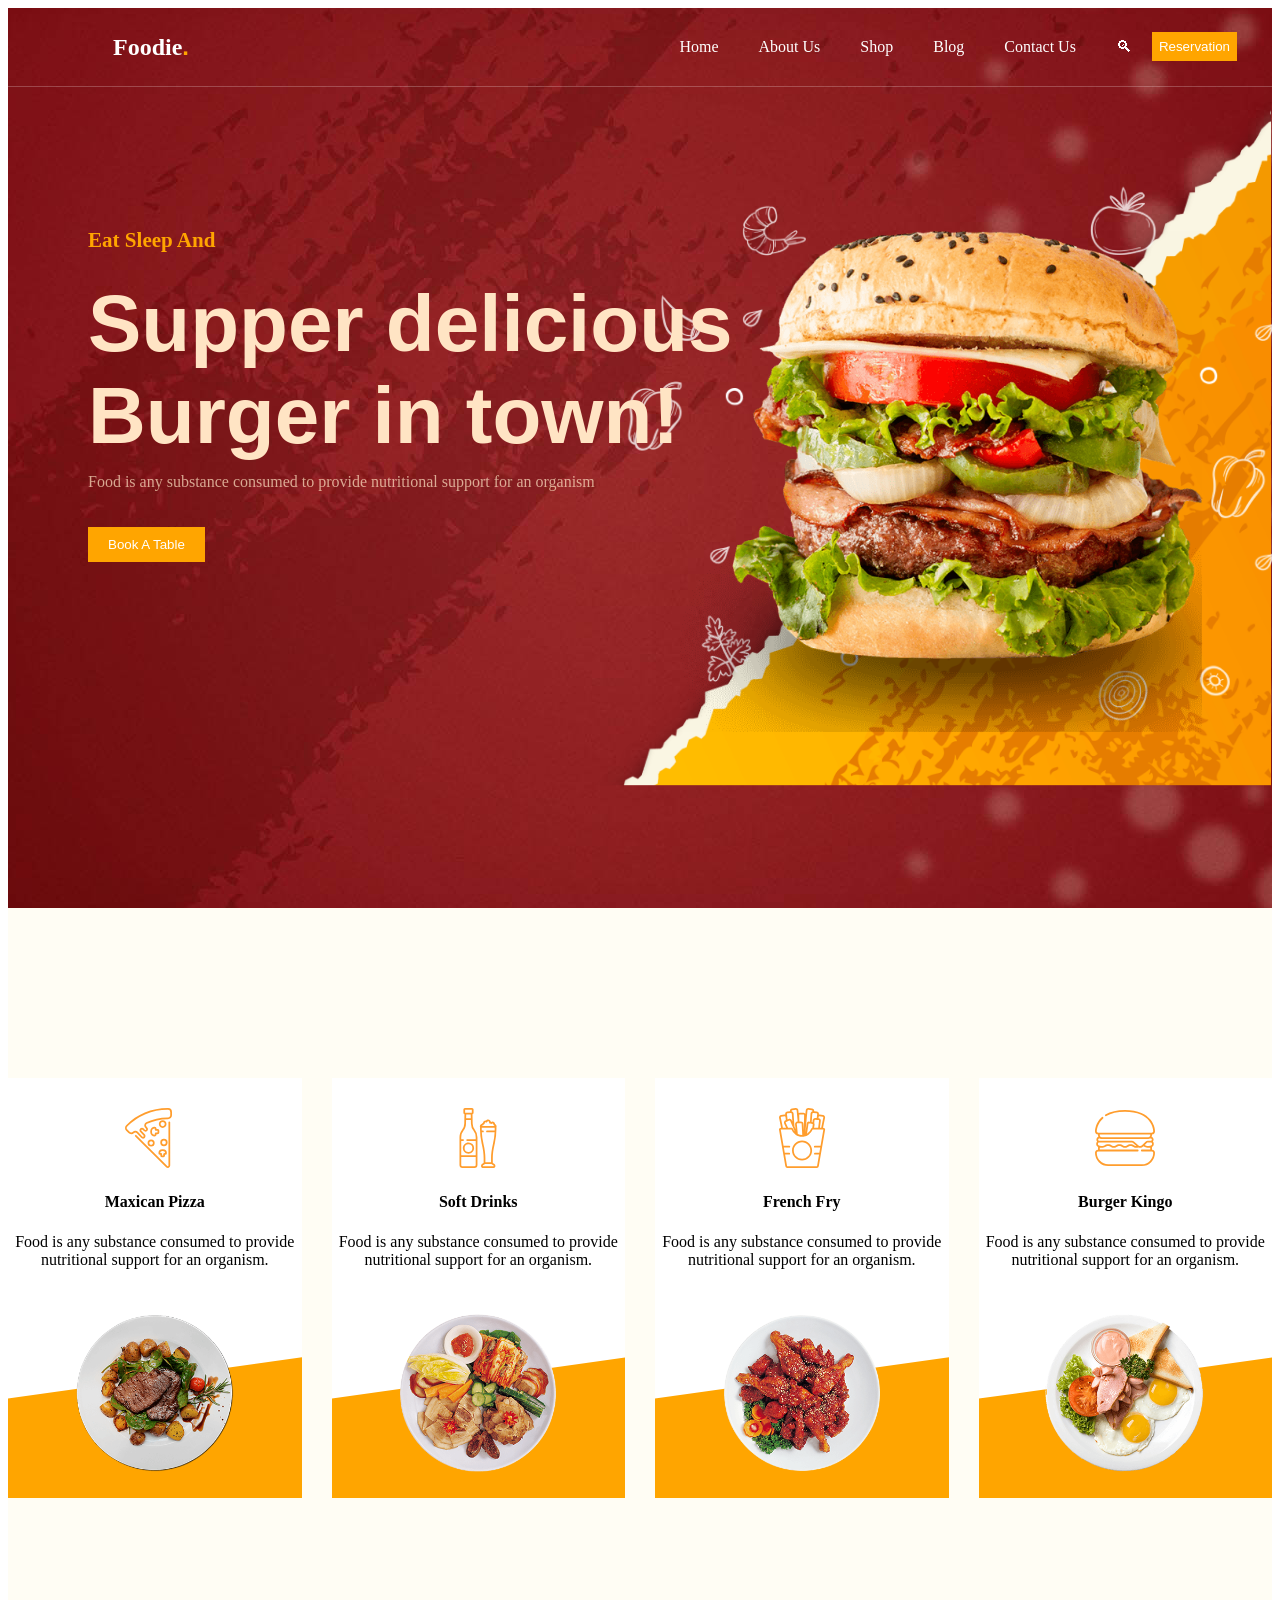
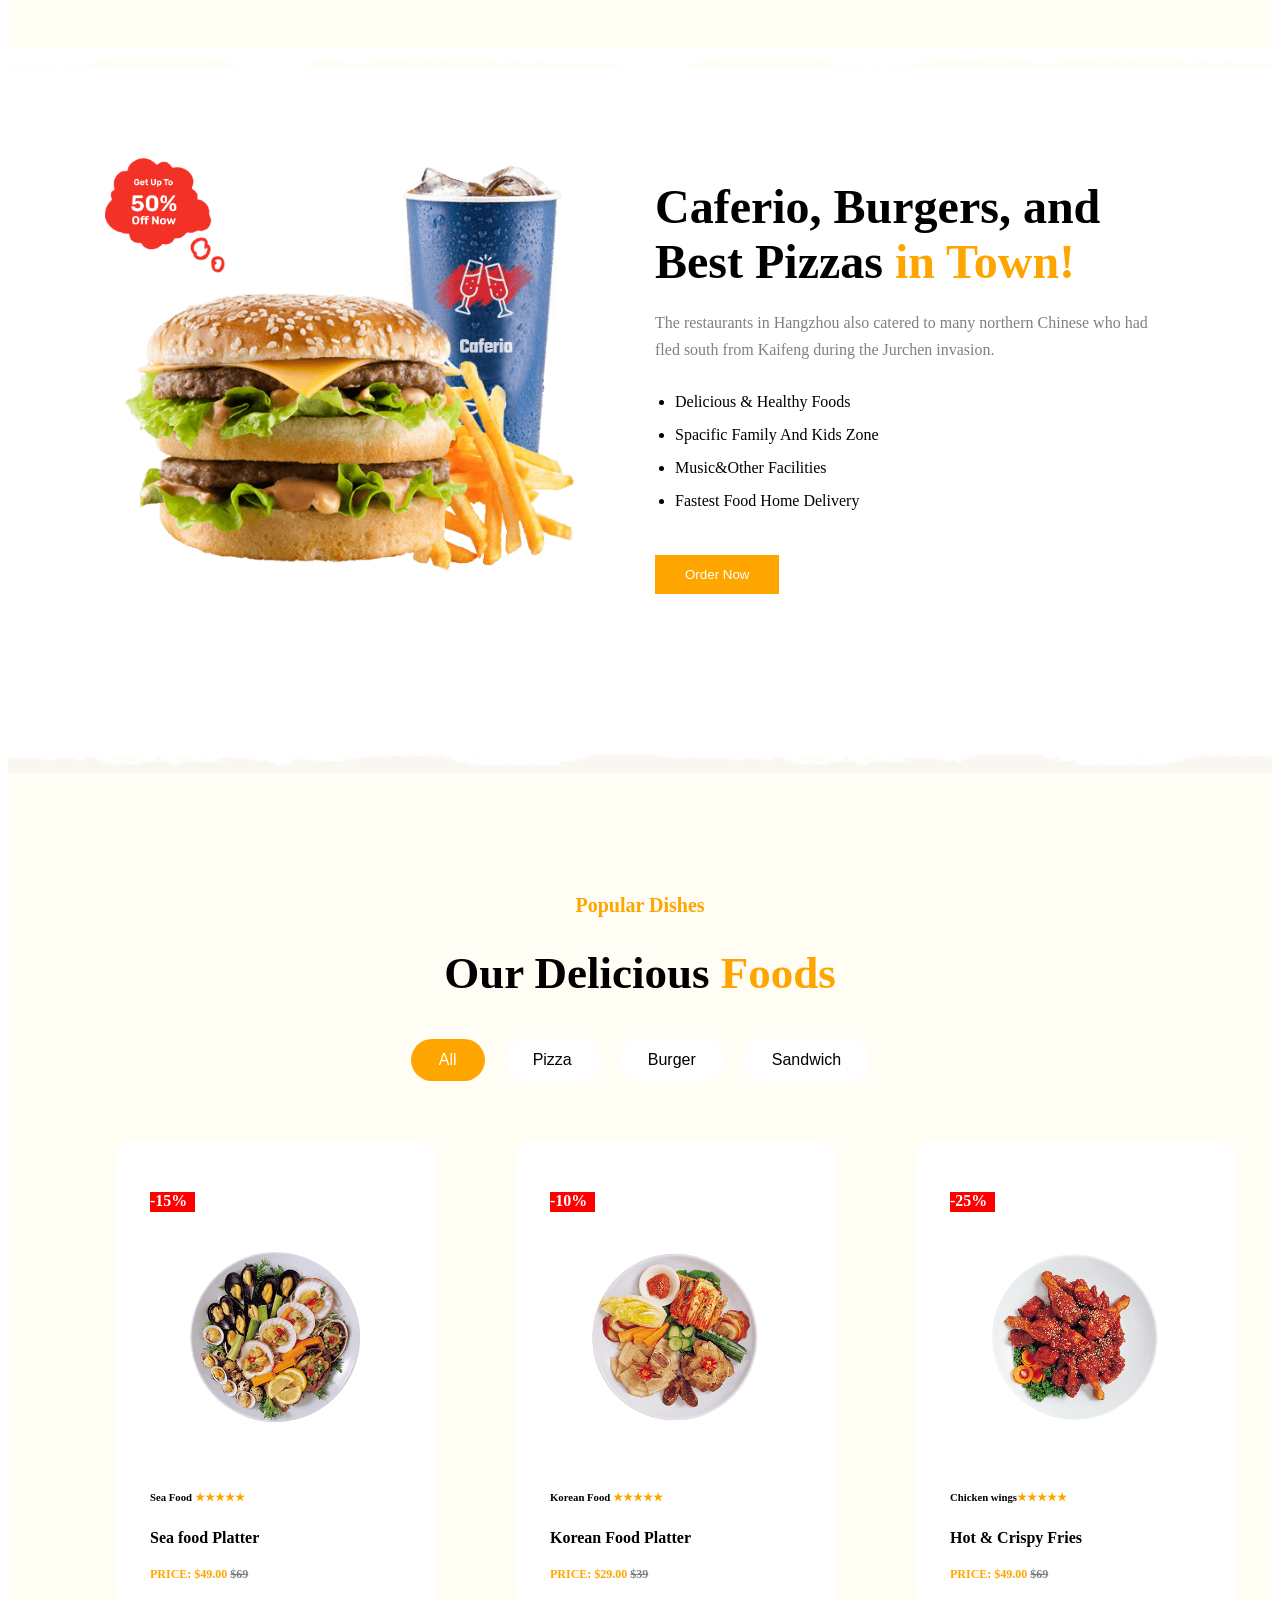
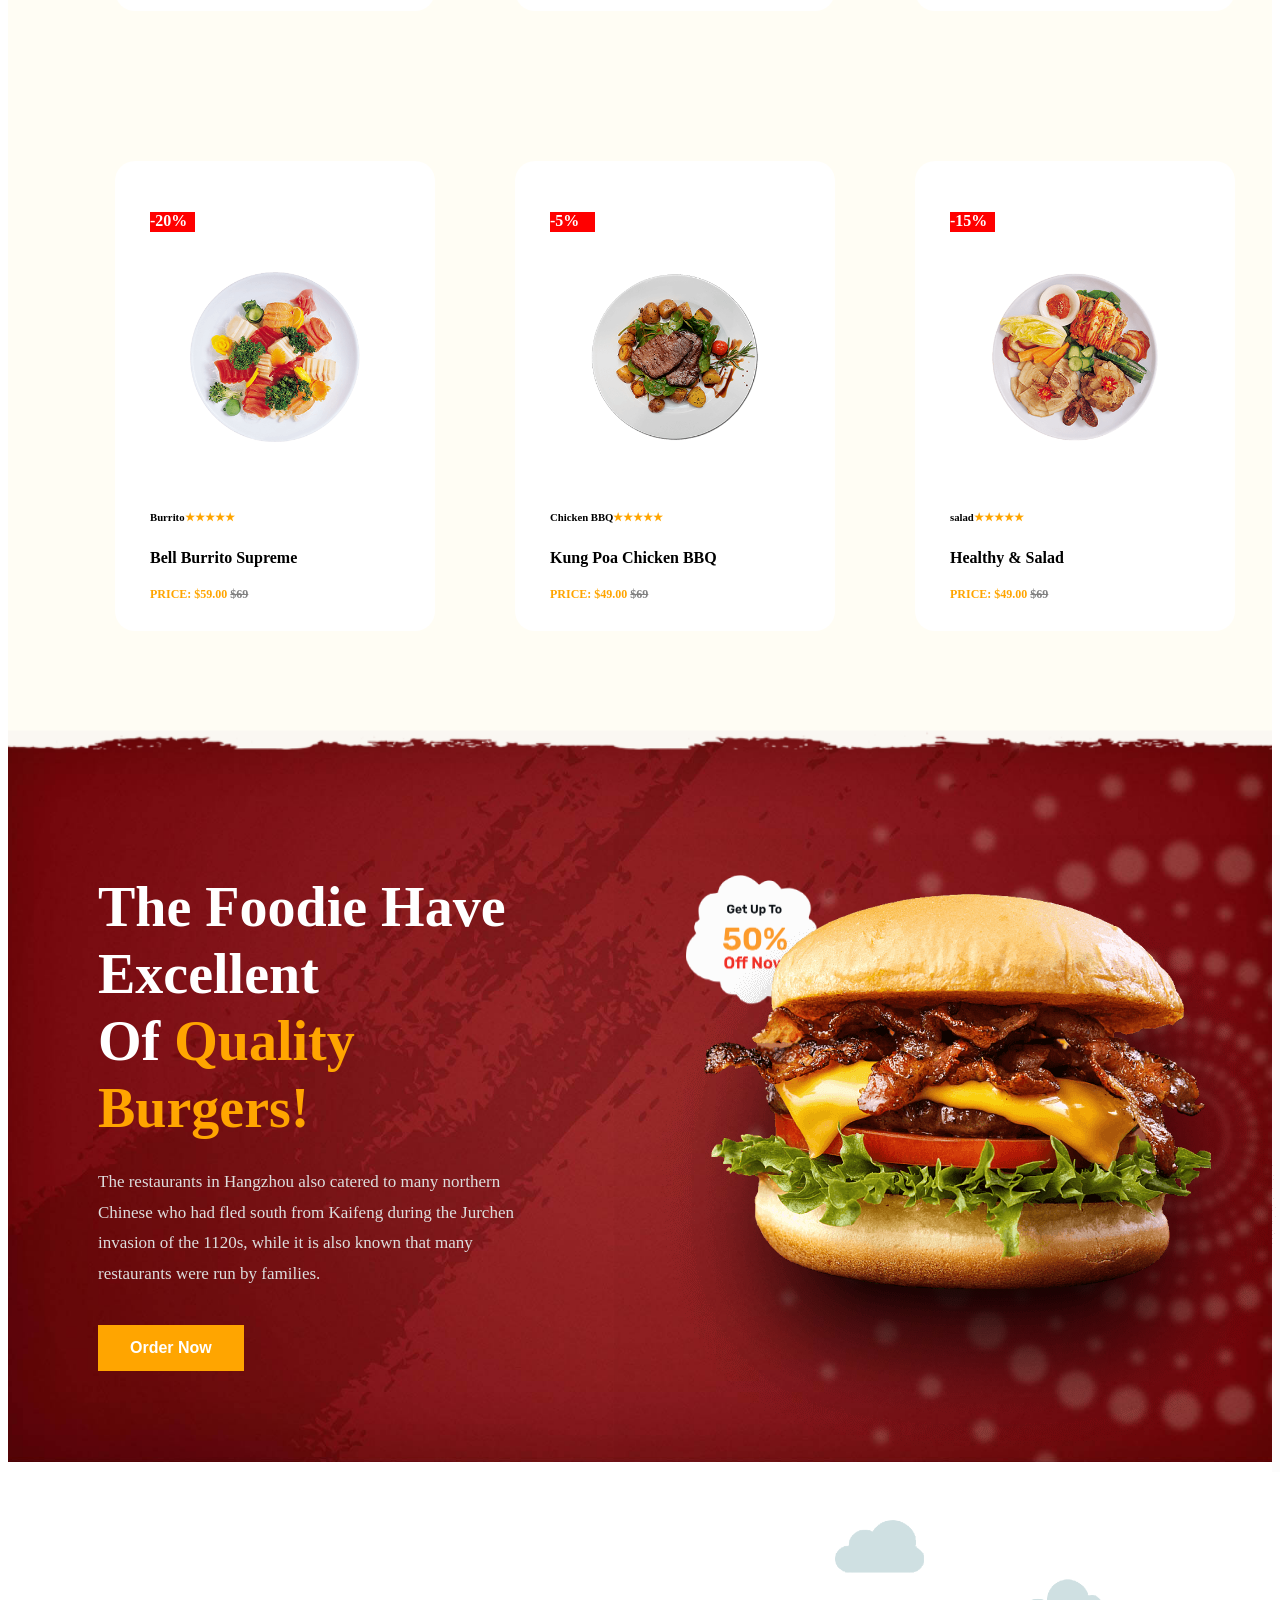
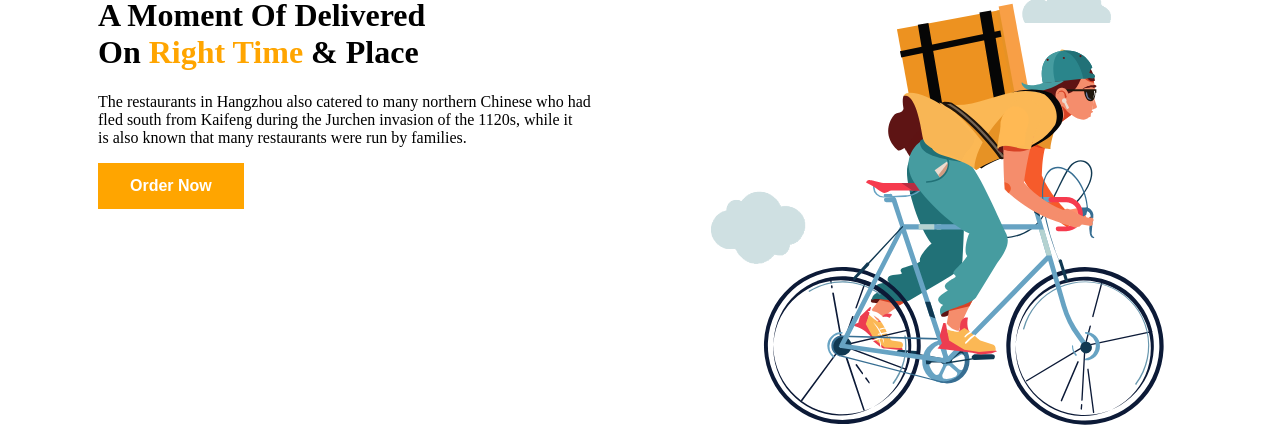
==== index.html @ 3c09afa6 "sixth layout" ====
<!DOCTYPE html>
<html lang="en">
<head>
    <meta charset="UTF-8">
    <meta name="viewport" content="width=device-width, initial-scale=1.0">
    <title>www.foodie.in</title>
    <link rel="stylesheet" href="project.css">
</head>
<body>
    <div class="header">
        <nav>
            <h2>Foodie<span class="dot">.</span></h2>
            <ul class="list">
                <li>Home</li>
                <li>About Us</li>
                <li>Shop</li> 
                <li>Blog</li>
                <li>Contact Us</li>
                <li class="search">🔍︎</li>
                <li>
                    <button class="reservation">Reservation</button>
                </li>
            </ul>
        </nav>
        <div class="image-container">
            <img src="images/hero-bg-shape.png" class="top-img" alt="top">
            <img src="images/hero-banner-bg.png" class="top1-img" alt="top1">
            <img src="images/hero-banner.png" class="top2-img" alt="top2">
            <div class="firstline">
                <h3>Eat Sleep And</h3>
            </div>
            <div class="mainline">
                <h1>Supper delicious <br>Burger in town!</h1>
            </div>
            <div class="belowline">
                <p>Food is any substance consumed to provide nutritional support for an organism</p>
            </div>
            <button class="booking">Book A Table</button>
        </div>
    </div>

    <div class="secondpage">
        <div class="cards">
        <div class="card">
            <img src="images/promo-icon-1.svg" class="icons" alt="pizza">
          <h4>Maxican Pizza</h4>
          <p>Food is any substance consumed to provide nutritional support for an organism.</p> 
          <div class="orange"></div>
          <img src="images/promo-1.png" class="food-img" alt="1st">
        </div>

        <div class="card">
            <img src="images/promo-icon-2.svg" class="icons" alt="softdrinks">
          <h4>Soft Drinks</h4>
          <p>Food is any substance consumed to provide nutritional support for an organism.</p> 
          <div class="orange"></div>
          <img src="images/promo-2.png" class="food-img" alt="2nd">
        </div>

        <div class="card">
            <img src="images/promo-icon-3.svg "class="icons" alt="fries">
          <h4>French Fry</h4>
          <p>Food is any substance consumed to provide nutritional support for an organism.</p>
          <div class="orange"></div>
          <img src="images/promo-3.png" class="food-img" alt="3rd"> 
        </div>

        <div class="card">
            <img src="images/promo-icon-4.svg" class="icons" alt="burger">
          <h4>Burger Kingo</h4>
          <p>Food is any substance consumed to provide nutritional support for an organism.</p>
          <div class="orange"></div>
          <img src="images/promo-4.png" class="food-img" alt="4th">
        </div>
        </div>
        <img src="images/shape-white.png" class="white" alt="curve">
    </div>

    <div class="thirdpage">
    
    <div class="thirdcontent">
    <div class="thirdleft">
        <img src="images/about-banner.png" class="burger" alt="burger">
        <img src="images/sale-shape-red.png" class="offer" alt="offer">
    </div>

    <div class="thirdright">
        <h1>Caferio, Burgers, and <br>Best Pizzas <span>in Town!</span></h1>
        <p>
            The restaurants in Hangzhou also catered to many northern Chinese
            who had fled south from Kaifeng during the Jurchen invasion.
        </p>
        <ul>
            <li>Delicious & Healthy Foods</li>
            <li>Spacific Family And Kids Zone</li>
            <li>Music&Other Facilities </li>
            <li>Fastest Food Home Delivery</li>
        </ul>
        <button>Order Now</button>
    </div>
    </div>
    <img src="images/shape-grey.png" class="grey" alt="curvegrey">
</div>

<div class="fourthpage">
    <div class="menuheading">
        <h4>Popular Dishes</h4>
        <h1>Our Delicious <span class="headcolor">Foods</span></h1>
    </div>
    <div class="menubuttons">
        <button class="active">All</button>
        <button>Pizza</button>
        <button>Burger</button>
        <button>Sandwich</button>
    </div>

    <div class="foodmenu">

        <div class="menucard">
            <div class="smallbox">
                <p>-15%</p>
            </div>
            <img src="images/food-menu-1.png" alt="">
            <h6>Sea Food <span class="star">★★★★★</span></h6>
            <p>Sea food Platter</p>
            <h5>PRICE: <span class="dollarcolor">$49.00</span> <span class="dollarstrike">$69</span></h5>
        </div>

        <div class="menucard">
            <div class="smallbox">
                <p>-10%</p>
            </div>
            <img src="images/food-menu-2.png" alt="">
            <h6>Korean Food <span class="star">★★★★★</span></h6>
            <p>Korean Food Platter</p>
            <h5>PRICE: <span class="dollarcolor">$29.00</span> <span class="dollarstrike">$39</span></h5>
        </div>

        <div class="menucard">
            <div class="smallbox">
                <p>-25%</p>
            </div>
            <img src="images/food-menu-3.png" alt="">
            <h6>Chicken wings<span class="star">★★★★★</span></h6>
            <p>Hot & Crispy Fries</p>
            <h5>PRICE: <span class="dollarcolor">$49.00</span> <span class="dollarstrike">$69</span></h5>
        </div>

        <div class="menucard">
            <div class="smallbox">
                <p>-20%</p>
            </div>
            <img src="images/food-menu-4.png" alt="">
            <h6>Burrito<span class="star">★★★★★</span></h6>
            <p>Bell Burrito Supreme</p>
            <h5>PRICE: <span class="dollarcolor">$59.00</span> <span class="dollarstrike">$69</span></h5>
        </div>

        <div class="menucard">
            <div class="smallbox">
                <p>-5% </p>
            </div>
            <img src="images/food-menu-5.png" alt="">
            <h6>Chicken BBQ<span class="star">★★★★★</span></h6>
            <p>Kung Poa Chicken BBQ</p>
            <h5>PRICE: <span class="dollarcolor">$49.00</span> <span class="dollarstrike">$69</span></h5>
        </div>

        <div class="menucard">
            <div class="smallbox">
                <p>-15% </p>
            </div>
            <img src="images/food-menu-6.png" alt="">
            <h6>salad<span class="star">★★★★★</span></h6>
            <p>Healthy &  Salad</p>
            <h5>PRICE: <span class="dollarcolor">$49.00</span> <span class="dollarstrike">$69</span></h5>
        </div>

    </div>
</div>


<div class="fifthpage">
<img src="images/shape-grey.png" class="curve" alt="">
    <div class="fifthcontent">
        <div class="fifthleft">
            <h1>
                The Foodie Have Excellent <br>
                Of <span>Quality Burgers!</span>
            </h1>

            <p>
                The restaurants in Hangzhou also catered to many northern Chinese who had
                fled south from Kaifeng during the Jurchen invasion of the 1120s, while it
                is also known that many restaurants were run by families.
            </p>
            <button class="orderbutton">Order Now</button>
        </div>

        <div class="fifthright">
            <img src="images/sale-shape.png" class="offerbadge" alt="Offer">
            <img src="images/cta-banner.png" class="burgeroffer" alt="Burger">
        </div>
    </div>
</div>

<div class="sixthpage">
    <img src="images/shape-white.png" class="curvesixth" alt="">
    <div class="sixthcontent">
        <div class="sixththleft">
            <h1>
                A Moment Of Delivered <br> On <span>Right Time</span> & Place
            </h1>

            <p>
                The restaurants in Hangzhou also catered to many northern Chinese who had <br>
                fled south from Kaifeng during the Jurchen invasion of the 1120s, while it <br>
                is also known that many restaurants were run by families.
            </p>
            <button class="orderbutton">Order Now</button>
        </div>

        <div class="sixthright">
            <img src="images/delivery-banner-bg.png" class="cloudsbg" alt="clouds">
            <img src="images/delivery-boy.svg" class="deliveryboy" alt="deliveryboy">
        </div>

    </div>

</div>
</body>
</html>
---- project.css ----
nav{
    display: flex;
    justify-content: space-between;
    align-items: center;
    padding: 5px;
    color: white;
    border-bottom: 0.1px solid rgba(255, 255, 255, 0.226);
}
ul{
    display: flex;
    gap: 40px;
    list-style: none;
    margin: 0;
    padding: 0;
    font-style: inherit;
    align-items: center;
}
button{
    gap: 20px;
}
.image-container{
    position: relative;
    height: 700px;
}
.top-img{
    position: absolute;
    right: 1px;
    bottom: 1px;
    width: 1200px;
}
.header{
    background-image: url(images/hero-bg.jpg);
    background-position: center;
    min-height: 100vh;
}
.reservation{
    background-color: orange;
    padding: 7px;
    color: white;
    border: none;
    margin-right: 30px;
    cursor: pointer;
}
.reservation:hover{
    background-color: aqua !important;
    color: black !important;
}
.search{
    display: flex;
    align-items: center;
    gap: 10px;
    margin-right: -20px;
}
h2{
    margin-left: 100px;
    font-style: normal;
}
.dot{
    font-weight: bolder;
    color: orange;
    font-family: 'Franklin Gothic Medium', 'Arial Narrow', Arial, sans-serif;
}
.top1-img{
    position: absolute;
    width: 790px;
    right: -80px;
    bottom: 1px;
}
.top2-img{
    position: absolute;
    right: 70px;
    bottom: 55px;
    width: 550px;
}
.firstline{
   position: absolute;
   top: 120px;
   color: orange;
   font-family: cursive;
   font-size: large;
   left: 80px;
}
.mainline{
    position: absolute;
    top: 138px;
    left: 80px;
    font-family: 'Gill Sans', 'Gill Sans MT', Calibri, 'Trebuchet MS', sans-serif;
    color: bisque;
    font-weight: bolder;
    font-size: 40px;
}
.belowline{
    position: absolute;
    top: 370px;
    left: 80px;
    color: rgba(255, 228, 196, 0.708);
    font-weight: 300;
}
.booking{
    position: absolute;
    top: 440px;
    left: 80px;
    background-color: orange;
    color: white;
    border: none;
    padding: 10px;
    padding-left: 20px;
    padding-right: 20px;
}
.booking:hover{
    background-color: white;
    color: blue;
}
.cards{
    display: flex;
    gap: 30px;
    justify-self: center;
    margin-top: 120px;
}
.card{
    width: 300px;
    height: 420px;
    background: white;
    text-align: center;
    position: relative;
    overflow: hidden;
    margin-bottom: 150px;
}
.secondpage{
    background-color: rgba(255, 248, 220, 0.311);
    padding: 50px 0 0 0;
    margin-bottom: 0;
}
.icons{
    justify-content: center;
    margin-top: 30px;
}
.orange{
    position:absolute;
    bottom:-30px;
    left: 0;
    width:100%;
    height: 150px;
    background:orange;
    transform:skewY(-8deg);
}
.food-img{
    width:160px;
    height:160px;
    border-radius:50%;
    position:absolute;
    bottom:25px;
    left:50%;
    transform:translateX(-50%);
}
.bottom{
    width: 100%;
    display: block;
}
.white{
    width: 100%;
    display: block;
    height: auto;
    margin: 0;
    padding: 0;
}
.thirdcontent{
    display: flex;
    justify-content: center;
    align-items: center;
    gap: 80px;
    padding: 80px 100px;
    max-width: 1200px;
    margin: 0 auto;
}
.thirdpage{
    background-color: white;
    position: relative;
}
.thirdleft{
    position: relative;
    display: inline-block;
}
span{
    color: orange;
}
.burger{
    width: 450px;
}
.offer{
    position: absolute;
    top: -7px;
    left: -20px;
    width: 120px;
}
.thirdright{
    width: 500px;
}
.thirdright h1{
    font-size: 48px;
    margin-bottom: 20px;
}
.thirdright p{
    color: gray;
    line-height: 1.7;
}
.thirdright ul{
    display: block;
    margin-top: 30px;
    list-style: disc;
    padding-left: 20px;
}
.thirdright li{
    display: list-item;
    margin-bottom: 15px;
}
.thirdright button{
    margin-top: 30px;
    padding: 12px 30px;
    background: orange;
    color: white;
    border: none;
    cursor: pointer;
}
.thirdright button:hover{
    background: black;
}
.grey{
    width: 100%;
    display: block;
    margin-top: 80px;
    margin-bottom: -5px;
}
.fourthpage{
    background: rgba(255,248,220,0.311);
    padding:100px 80px;
    text-align:center;
}
.menuheading h4{
    color:orange;
    font-size:20px;
    margin-bottom:10px;
}
.menucard{
    background:white;
    padding:35px;
    border-radius:20px;
    transition:.3s;
    width: 250px;
    height: 400px;
    position: relative;
}
.menucard p{
    font-weight: bolder;
    text-align: left;
}
.menucard h6{
    text-align: left;
}
.menucard h5{
    color:orange;
    font-size:12px;
    text-align: left;
}
.menucard img{
    margin-top: 40px;
    width: 150px;
}
.smallbox{
    width: 45px;
    height: 20px;
    background: red;
    color: white;
    text-align: center;
}
.dollarstrike{
    color: gray;
    text-decoration: line-through;
}
.headcolor{
    color: orange;
}
.menuheading h1{
    font-size:45px;
    margin-bottom:40px;
}
.menubuttons{
    display:flex;
    justify-content:center;
    gap:20px;
    margin-bottom:60px;
    flex-wrap:wrap;
}
.menubuttons button{
    padding:12px 28px;
    border:none;
    border-radius:30px;
    background:white;
    cursor:pointer;
    font-size:16px;
    transition:.3s;
}
.menubuttons .active{
    background:orange;
    color:white;
}
.menubuttons button:hover{
    background:orange;
    color:white;
}
.foodmenu{
    display:grid;
    grid-template-columns: repeat(3, 250px);
    gap: 150px;
    justify-content: center;
}
.menucard:hover{
    transform:translateY(-10px);
}
.menucard img{
    width:170px;
    margin-bottom:40px;
}
.curve{
    width:100%;
    display:block;
    transform:rotate(180deg);
    margin:0;
    padding:0;
    margin-bottom:-5px;
}
.fifthpage{
    background-image:url("images/hero-bg.jpg");
    background-size:cover;
    background-position:center;
    background-repeat:no-repeat;
    padding:0;
    margin:0;
    position:relative;
}
.fifthcontent{
    display: flex;
    justify-content: space-between;
    align-items: center;
    padding: 40px 90px;
    gap: 40px;
}
.fifthleft{
    width:45%;
}
.fifthleft h1{
    color:white;
    font-size:56px;
    line-height:1.2;
    margin-bottom:25px;
}
.fifthleft span{
    color:orange;
}
.fifthleft p{
    color:#dddddd;
    font-size:17px;
    line-height:1.8;
    margin-bottom:35px;
}
.orderbutton{
    background:orange;
    color:white;
    border:none;
    padding:14px 32px;
    font-size:16px;
    font-weight:bold;
    cursor:pointer;
    transition:0.3s;
}
.orderbutton:hover{
    background:white;
    color:black;
}
.fifthright{
    width: 55%;
    position: relative;
    display: flex;
    justify-content: center;
    align-items: center;
}
.burgeroffer{
    width: 700px;
    position: relative;
    right: -80px;
    transform:translateY(50px);
}
.offerbadge{
    position: absolute;
    width: 170px;
    top: 90px;
    left: 100px;
}
.curvesixth{
    width:100%;
    display:block;
    
}
.sixthpage{
    background: white;
    padding:0;
    position: relative;
    margin-top: 0;
}
.sixthcontent{
    display: flex;
    justify-content: space-between;
    align-items: center;
    padding: 40px 90px;
    gap: 40px;
}
.sixthleft{
    width:50%;
}
.sixthleft h1{
    color:rgb(0, 0, 0);
    font-size:56px;
    line-height:1.2;
    margin-bottom:25px;
}
.sixthleft span{
    color: orange;
}
.sixthright{
    width:50%;
    position:relative;
    display:flex;
    justify-content:center;
    align-items:center;
}
.cloudsbg{
    width:400px;
}
.deliveryboy{
    position:absolute;
    width:530px;
    bottom:0;
    left:50%;
    transform:translateX(-50%);
    top: 50px;
}
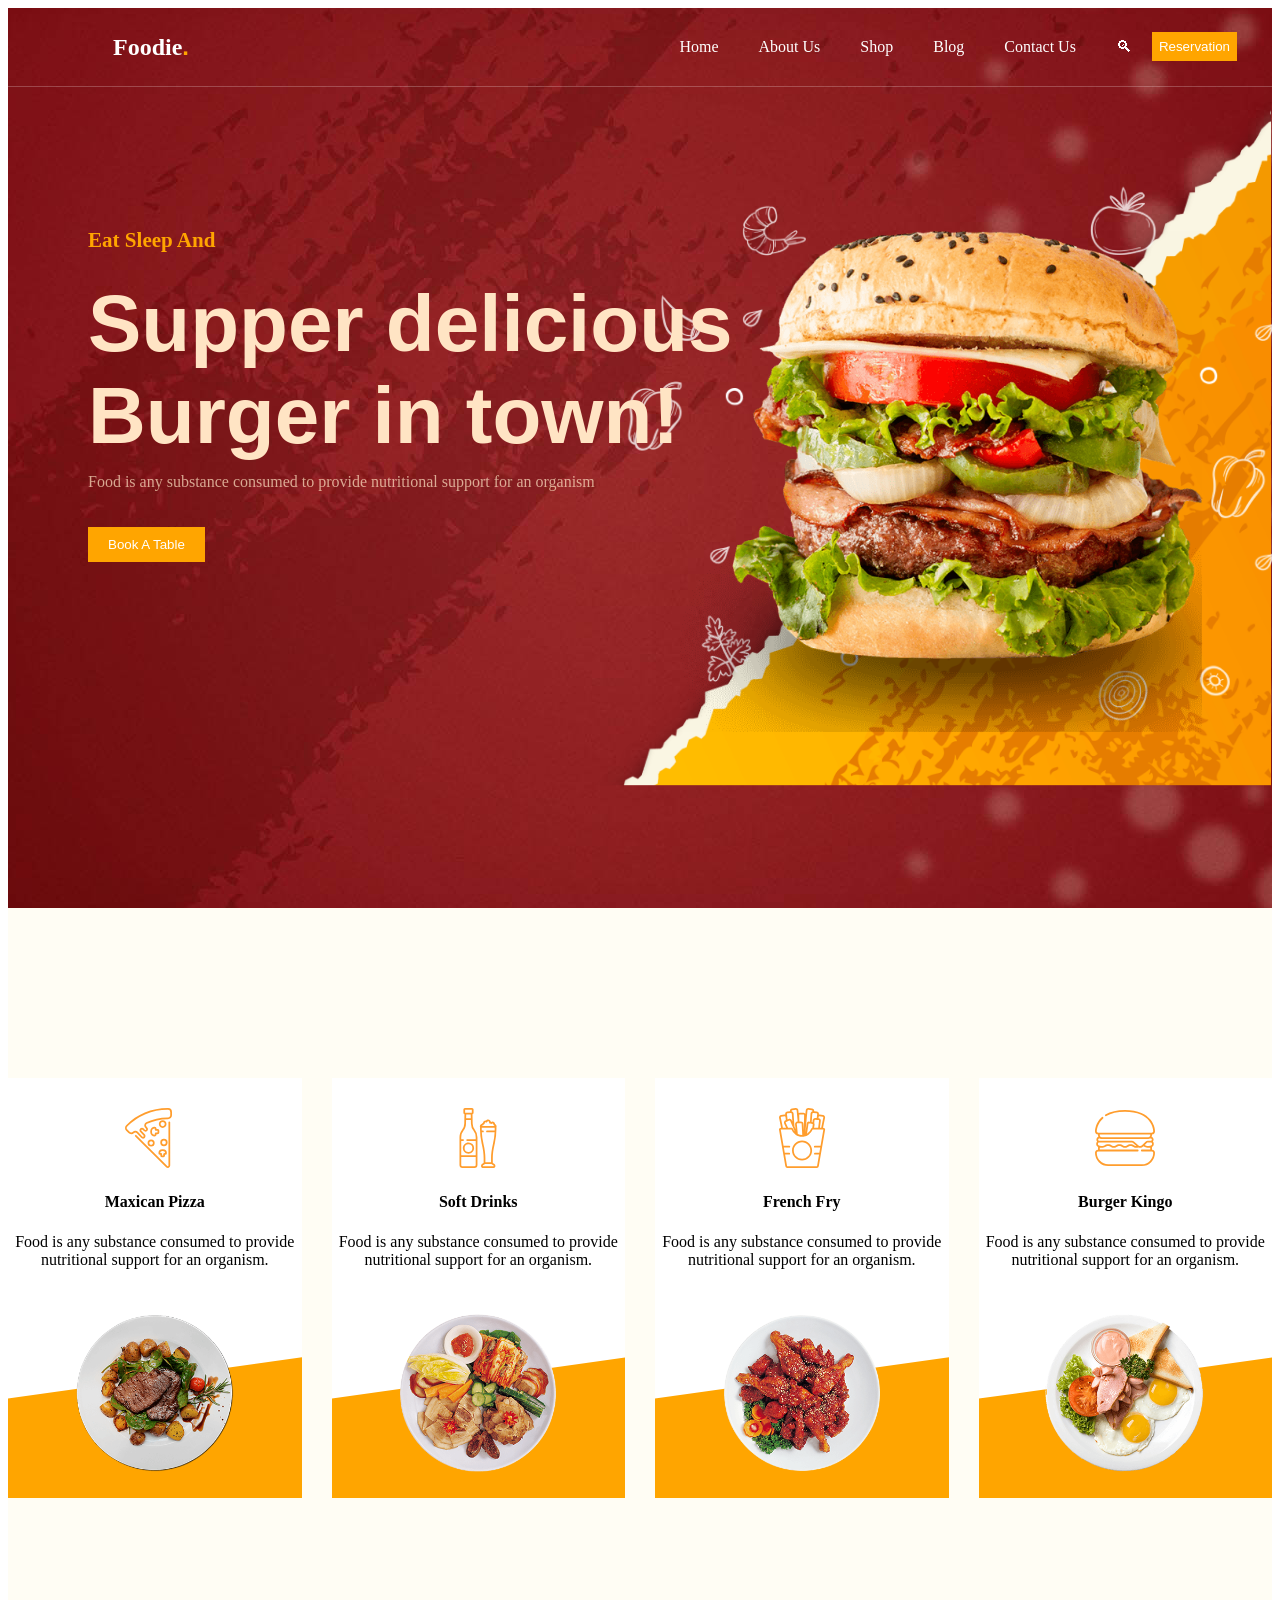
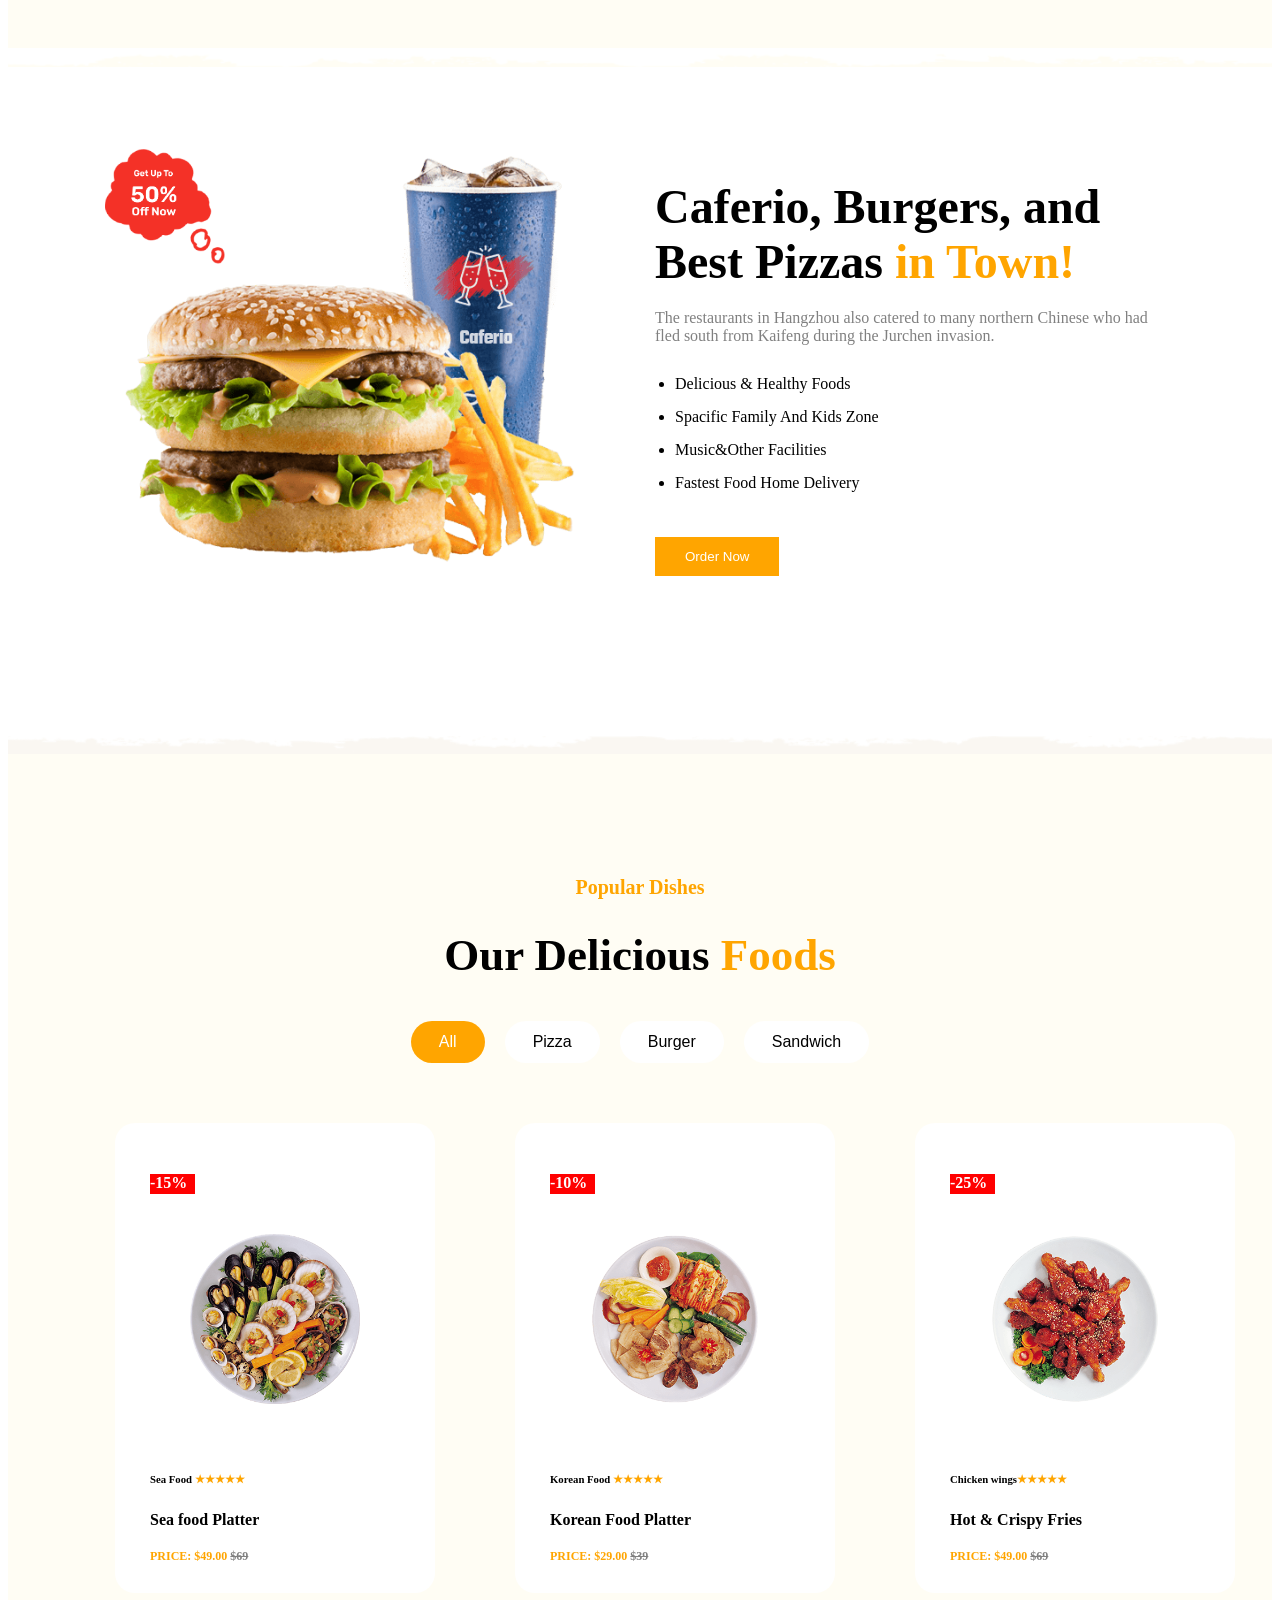
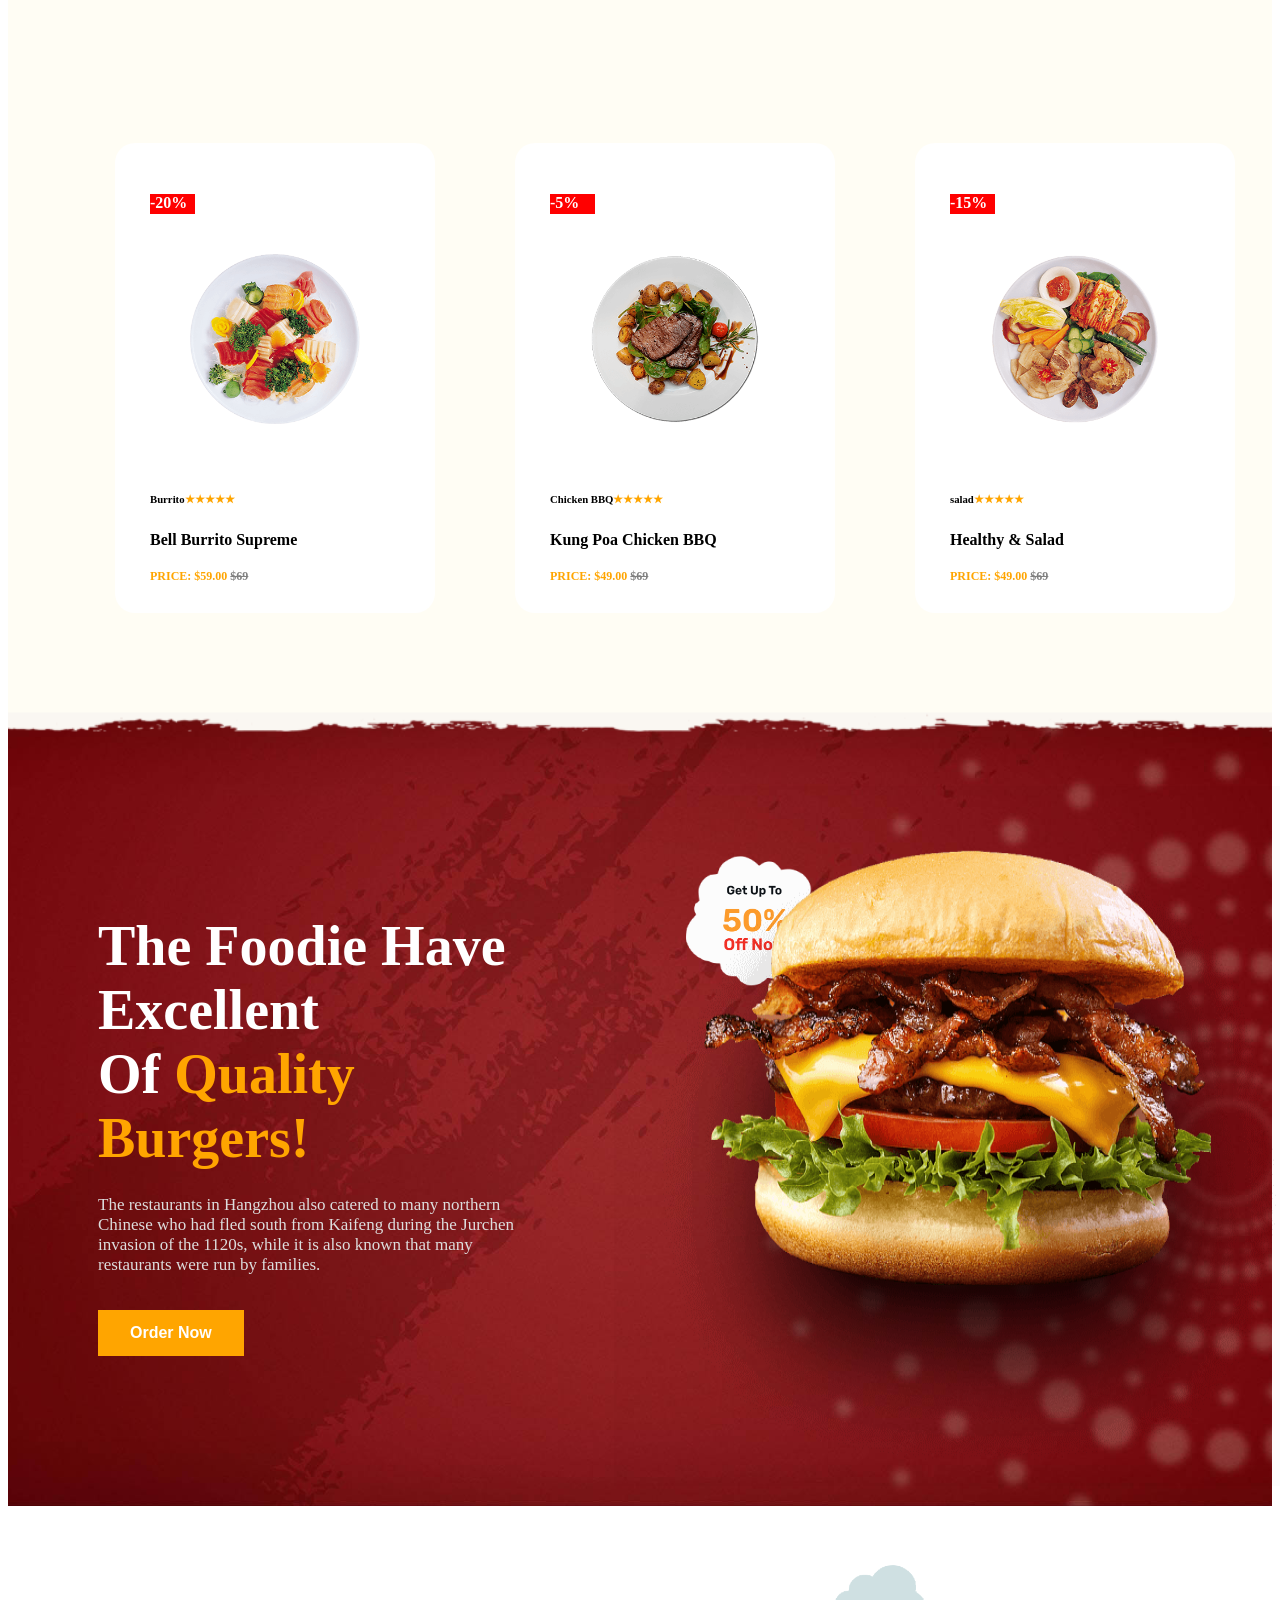
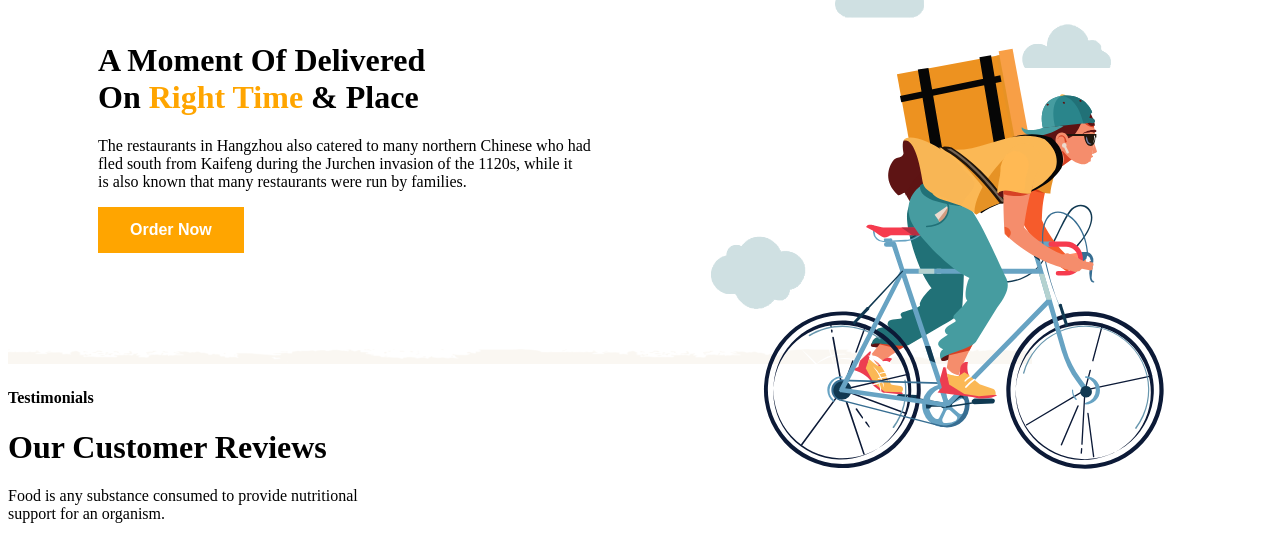
==== commit 1b02c0eb: "seventhpage layout html" ====
--- a/index.html
+++ b/index.html
@@ -228,5 +228,23 @@
     </div>
 
 </div>
+
+<div class="seventhpage">
+    <img src="images/shape-grey.png" class="gray" alt="">
+    <div class="seventhmain">
+        <div class="seventhheading">
+            <h4>Testimonials</h4>
+            <h1>Our Customer Reviews</h1>
+            <p>Food is any substance consumed to provide nutritional<br>support for an organism.</p>
+            
+        </div>
+
+        <div class="reviewcard">
+
+        </div>
+
+    </div>
+
+</div>
 </body>
 </html>
--- a/project.css
+++ b/project.css
@@ -202,7 +202,6 @@
 }
 .thirdright p{
     color: gray;
-    line-height: 1.7;
 }
 .thirdright ul{
     display: block;
@@ -220,7 +219,6 @@
     background: orange;
     color: white;
     border: none;
-    cursor: pointer;
 }
 .thirdright button:hover{
     background: black;
@@ -289,14 +287,12 @@
     justify-content:center;
     gap:20px;
     margin-bottom:60px;
-    flex-wrap:wrap;
 }
 .menubuttons button{
     padding:12px 28px;
     border:none;
     border-radius:30px;
     background:white;
-    cursor:pointer;
     font-size:16px;
     transition:.3s;
 }
@@ -333,7 +329,6 @@
     background-image:url("images/hero-bg.jpg");
     background-size:cover;
     background-position:center;
-    background-repeat:no-repeat;
     padding:0;
     margin:0;
     position:relative;
@@ -351,7 +346,6 @@
 .fifthleft h1{
     color:white;
     font-size:56px;
-    line-height:1.2;
     margin-bottom:25px;
 }
 .fifthleft span{
@@ -360,7 +354,6 @@
 .fifthleft p{
     color:#dddddd;
     font-size:17px;
-    line-height:1.8;
     margin-bottom:35px;
 }
 .orderbutton{
@@ -370,7 +363,6 @@
     padding:14px 32px;
     font-size:16px;
     font-weight:bold;
-    cursor:pointer;
     transition:0.3s;
 }
 .orderbutton:hover{
@@ -388,7 +380,8 @@
     width: 700px;
     position: relative;
     right: -80px;
-    transform:translateY(50px);
+    top: 20px;
+    height: 700px;
 }
 .offerbadge{
     position: absolute;
@@ -399,7 +392,6 @@
 .curvesixth{
     width:100%;
     display:block;
-    
 }
 .sixthpage{
     background: white;
@@ -420,7 +412,8 @@
 .sixthleft h1{
     color:rgb(0, 0, 0);
     font-size:56px;
-    line-height:1.2;
+    text-align: center;
+    font: bolder;
     margin-bottom:25px;
 }
 .sixthleft span{
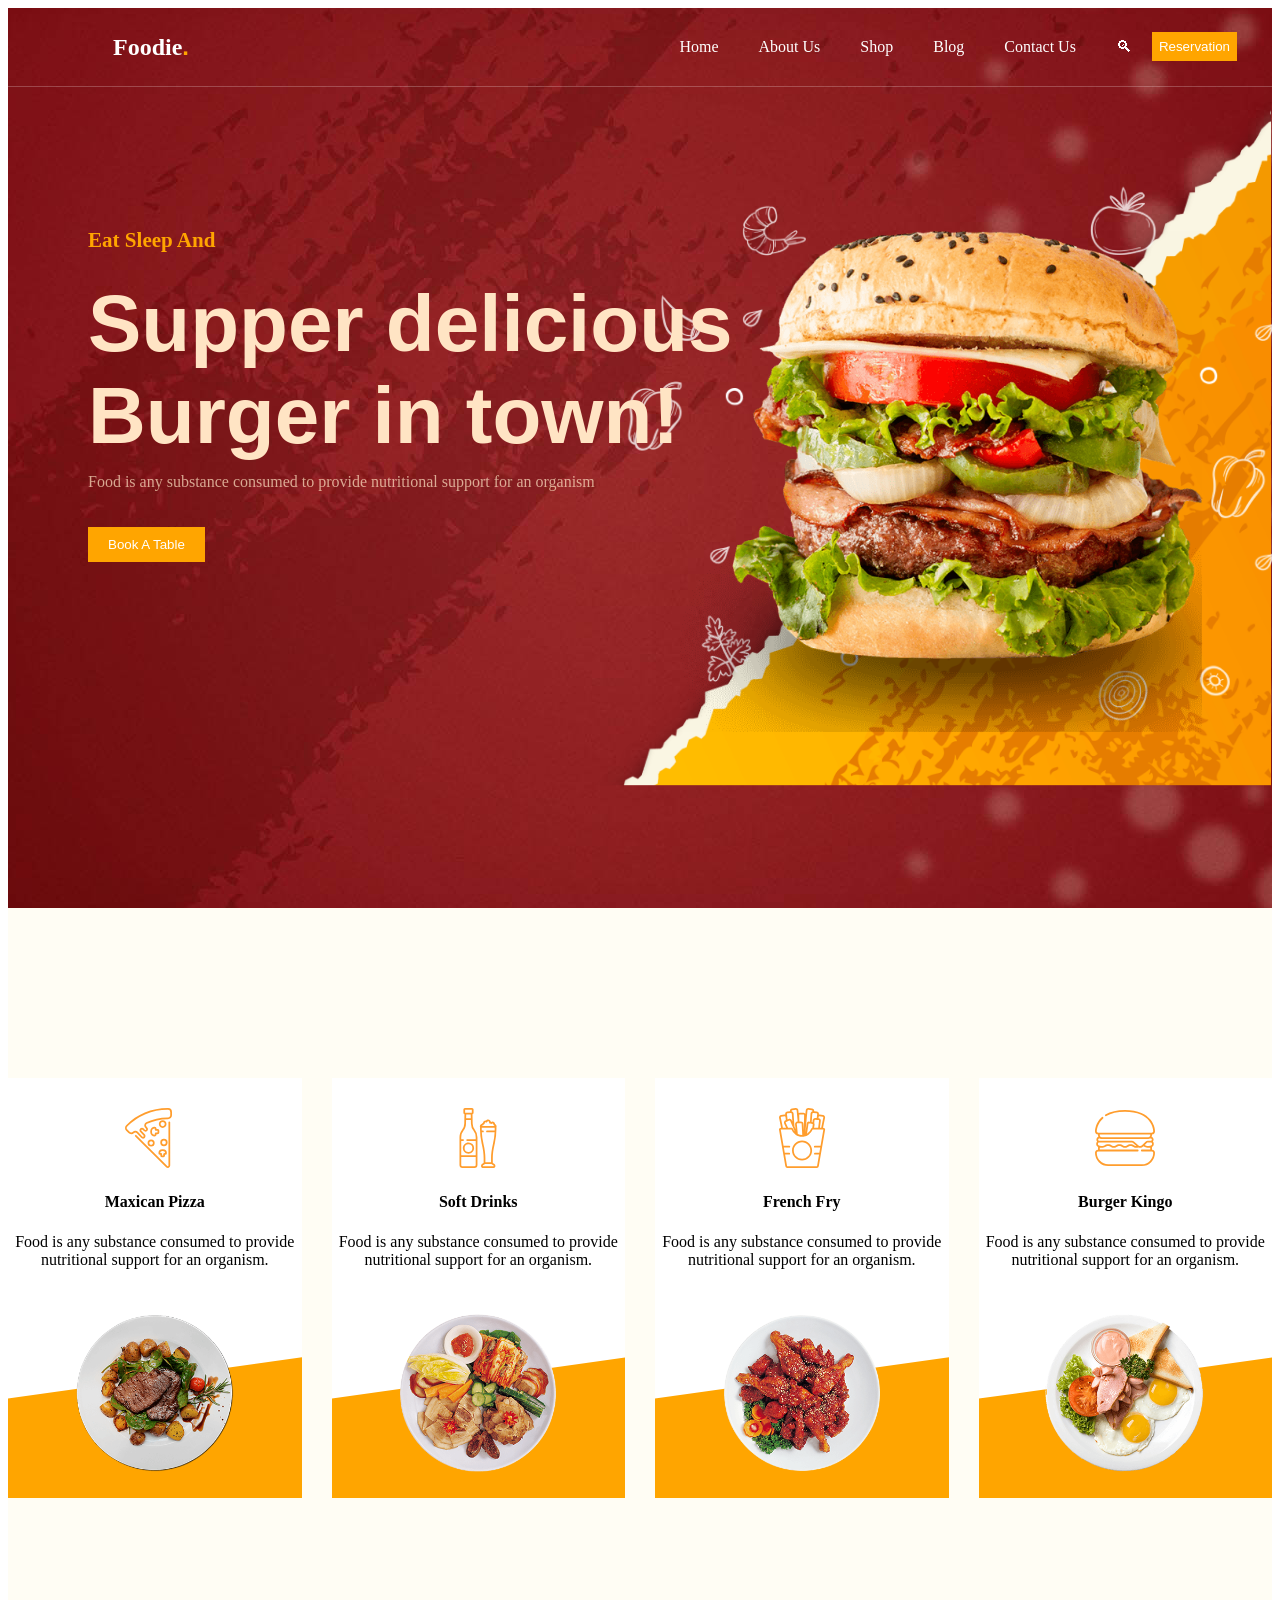
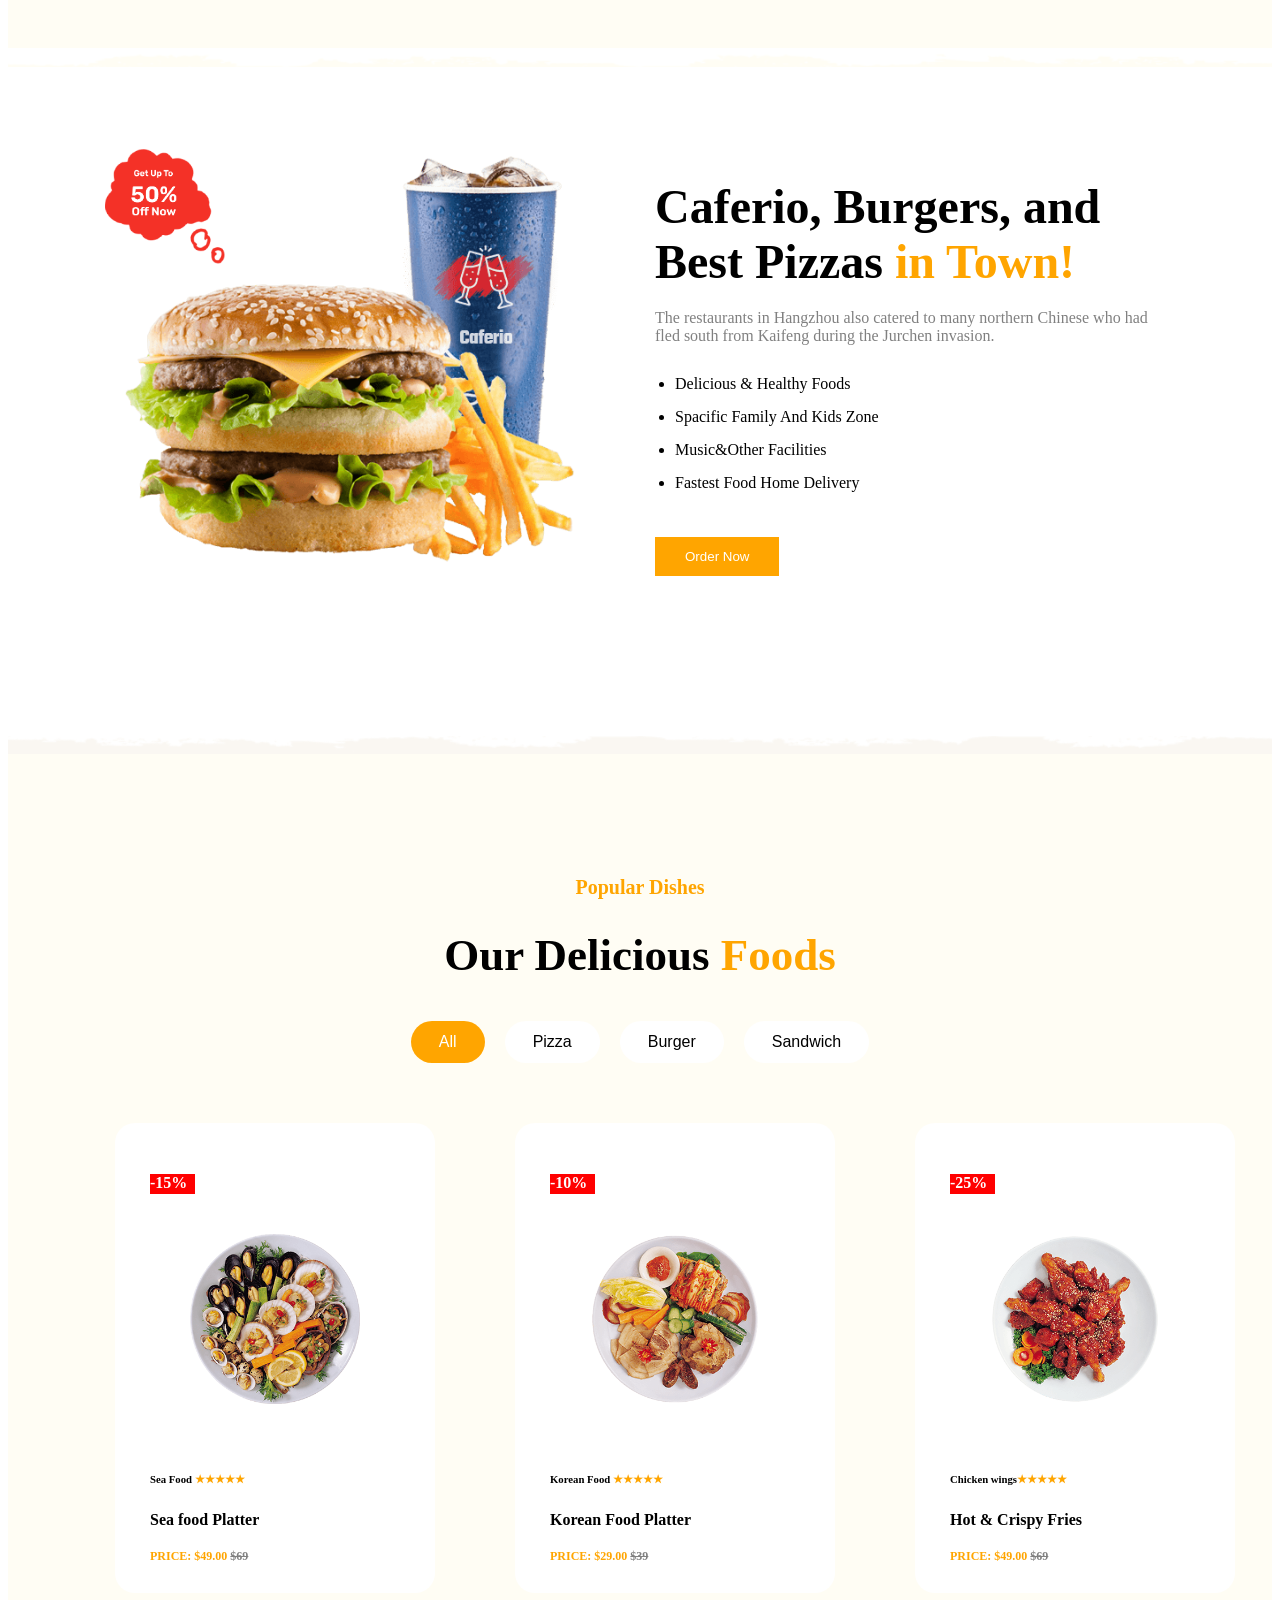
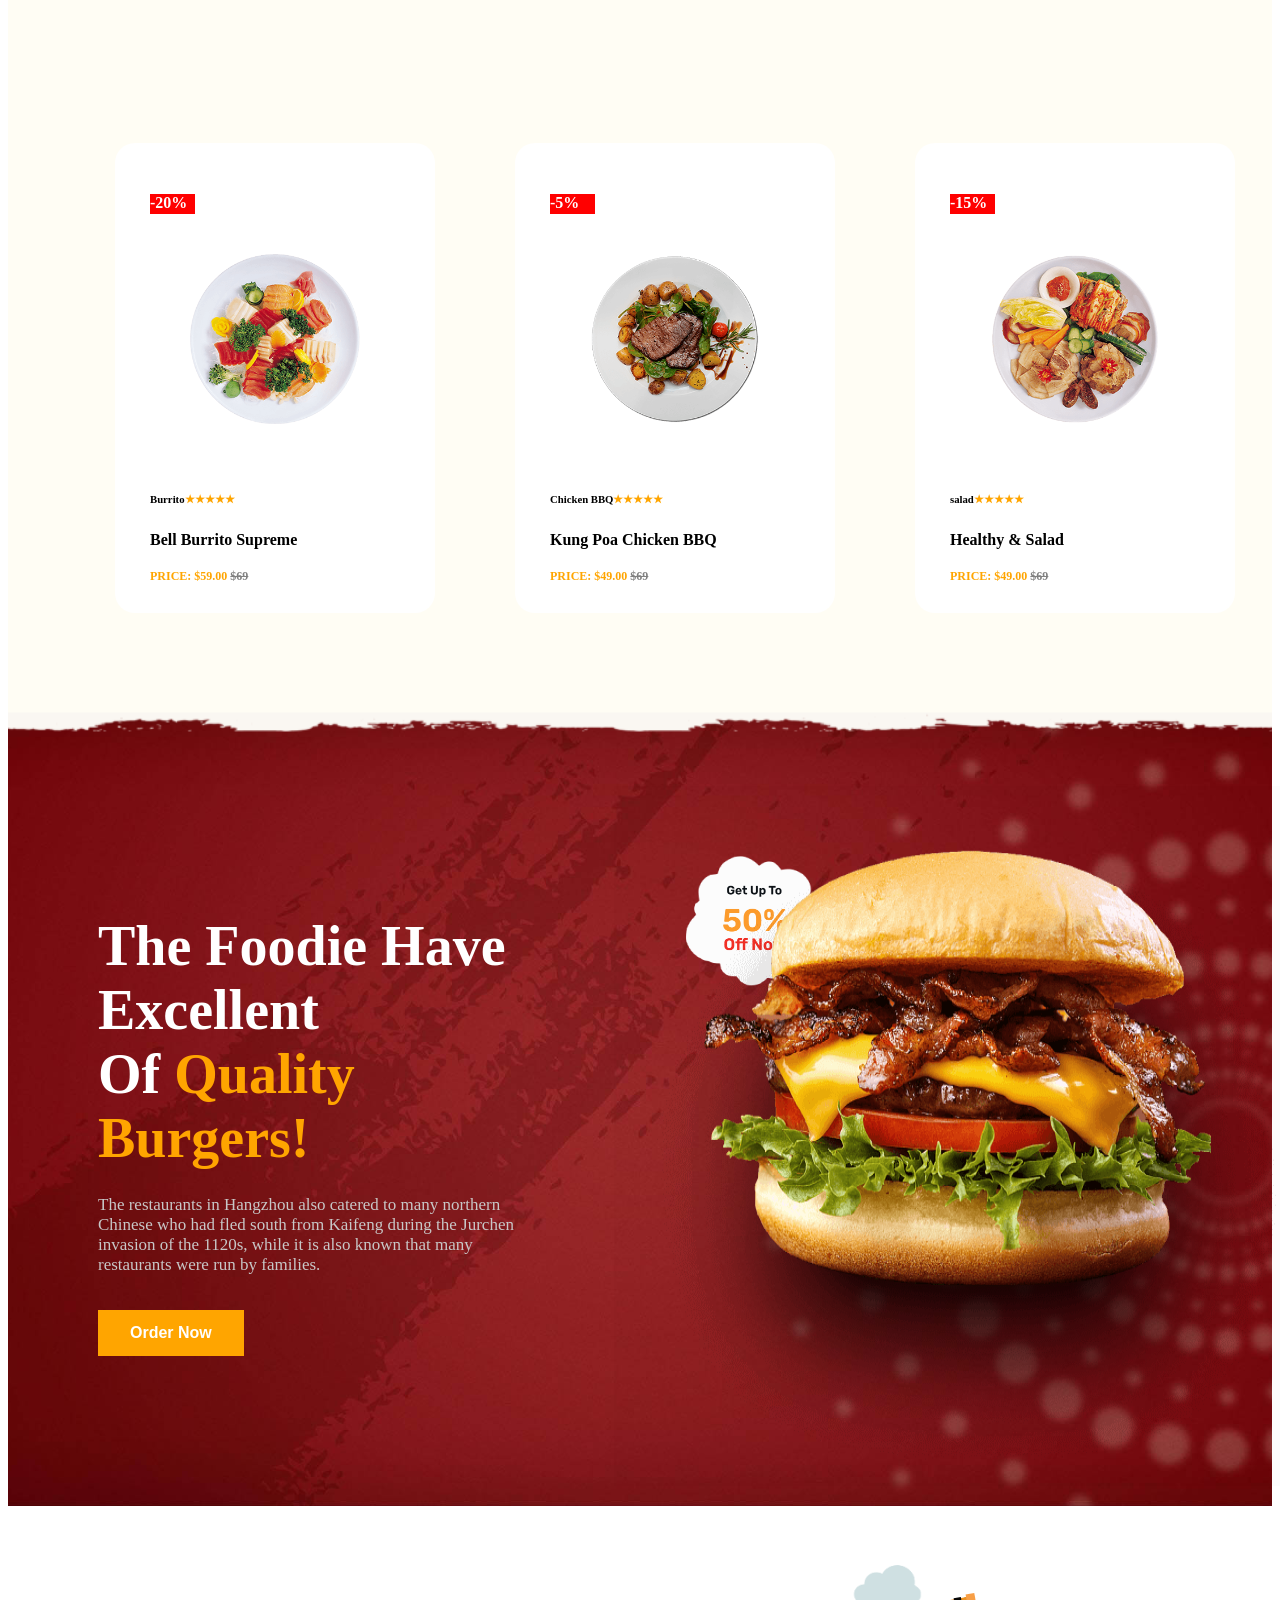
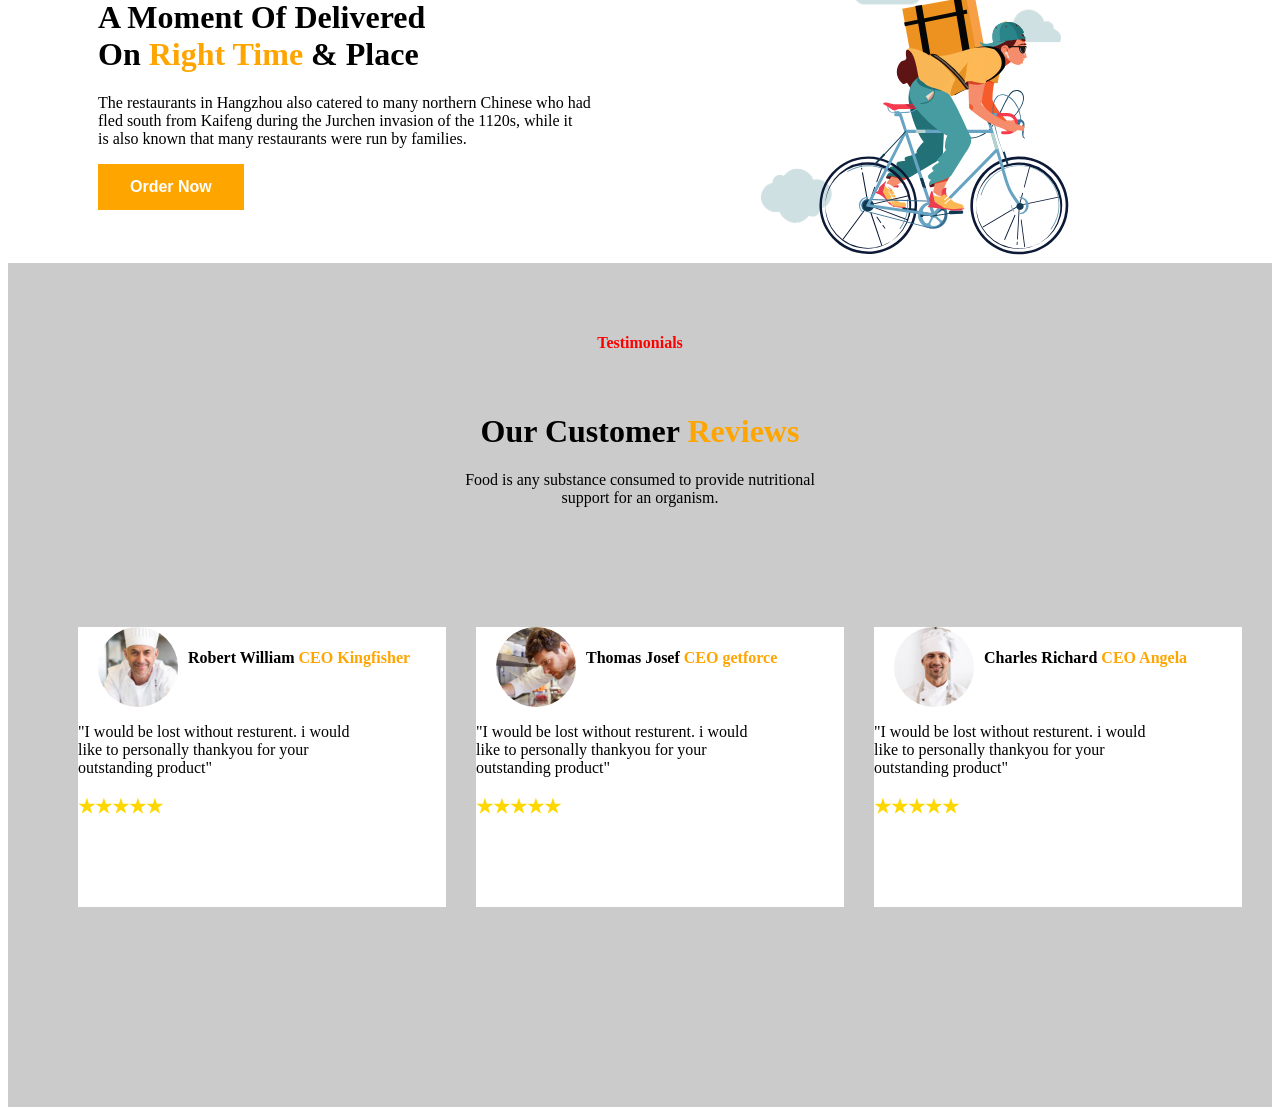
==== commit ad18ec0a: "7th updated" ====
--- a/index.html
+++ b/index.html
@@ -230,17 +230,45 @@
 </div>
 
 <div class="seventhpage">
-    <img src="images/shape-grey.png" class="gray" alt="">
+
     <div class="seventhmain">
         <div class="seventhheading">
             <h4>Testimonials</h4>
-            <h1>Our Customer Reviews</h1>
+            <br>
+            <h1>Our Customer <span class="ceo">Reviews</span></h1>
             <p>Food is any substance consumed to provide nutritional<br>support for an organism.</p>
             
         </div>
 
         <div class="reviewcard">
 
+            <div class="review">
+                <div class="topsection">
+                    <img src="images/avatar-1.jpg" alt="">
+                    <h4>Robert William <span class="ceo">CEO Kingfisher</span></h4>
+                </div>
+                <p>"I would be lost without resturent. i would <br> like to personally thankyou for your <br>outstanding product"</p>
+                <h3>★★★★★</h3>
+            </div>
+
+            <div class="review">
+                <div class="topsection">
+                    <img src="images/avatar-2.jpg" alt="">
+                    <h4> Thomas Josef <span class="ceo">CEO getforce</span></h4>
+                </div>
+                <p>"I would be lost without resturent. i would <br> like to personally thankyou for your <br>outstanding product"</p>
+                <h3>★★★★★</h3>
+            </div>
+        
+            <div class="review">
+                <div class="topsection">
+                    <img src="images/avatar-3.jpg" alt="">
+                    <h4>Charles Richard <span>CEO Angela</span></h4>
+                </div>
+                <p>"I would be lost without resturent. i would <br> like to personally thankyou for your <br>outstanding product"</p>
+                <h3>★★★★★</h3>
+            </div>
+            
         </div>
 
     </div>
--- a/project.css
+++ b/project.css
@@ -352,7 +352,7 @@
     color:orange;
 }
 .fifthleft p{
-    color:#dddddd;
+    color:rgb(200, 199, 199);
     font-size:17px;
     margin-bottom:35px;
 }
@@ -427,13 +427,61 @@
     align-items:center;
 }
 .cloudsbg{
-    width:400px;
+    width:300px;
+    left: 50%;
 }
 .deliveryboy{
     position:absolute;
-    width:530px;
+    width:330px;
     bottom:0;
     left:50%;
     transform:translateX(-50%);
-    top: 50px;
+    top: 7px;
+}
+.seventhmain{
+    background: rgb(203, 203, 203);
+    padding: 50px;
+    position: relative;
+}
+.topsection{
+    display: flex;
+    margin-left: 20px;
+    gap: 10px;
+}
+.seventhheading h4{
+    text-align: center;
+    color: red;
+}
+.seventhheading h1{
+    text-align: center;
+}
+.seventhheading span{
+    color: orange;
+}
+.seventhheading p{
+    text-align: center;
+}
+.reviewcard{
+    display: flex;
+    gap: 30px;
+    justify-self: center;
+    margin-top: 120px;
+}
+.review{
+    width: 400px;
+    height: 280px;
+    background: white;
+    left: 20px;
+    position: relative;
+    overflow: hidden;
+    margin-bottom: 150px;
+}
+.review img{
+    border-radius: 50%;
+    width: 80px;
+    height: 80px;
+    text-align: left;
+}
+.review h3{
+    color: gold;
 }
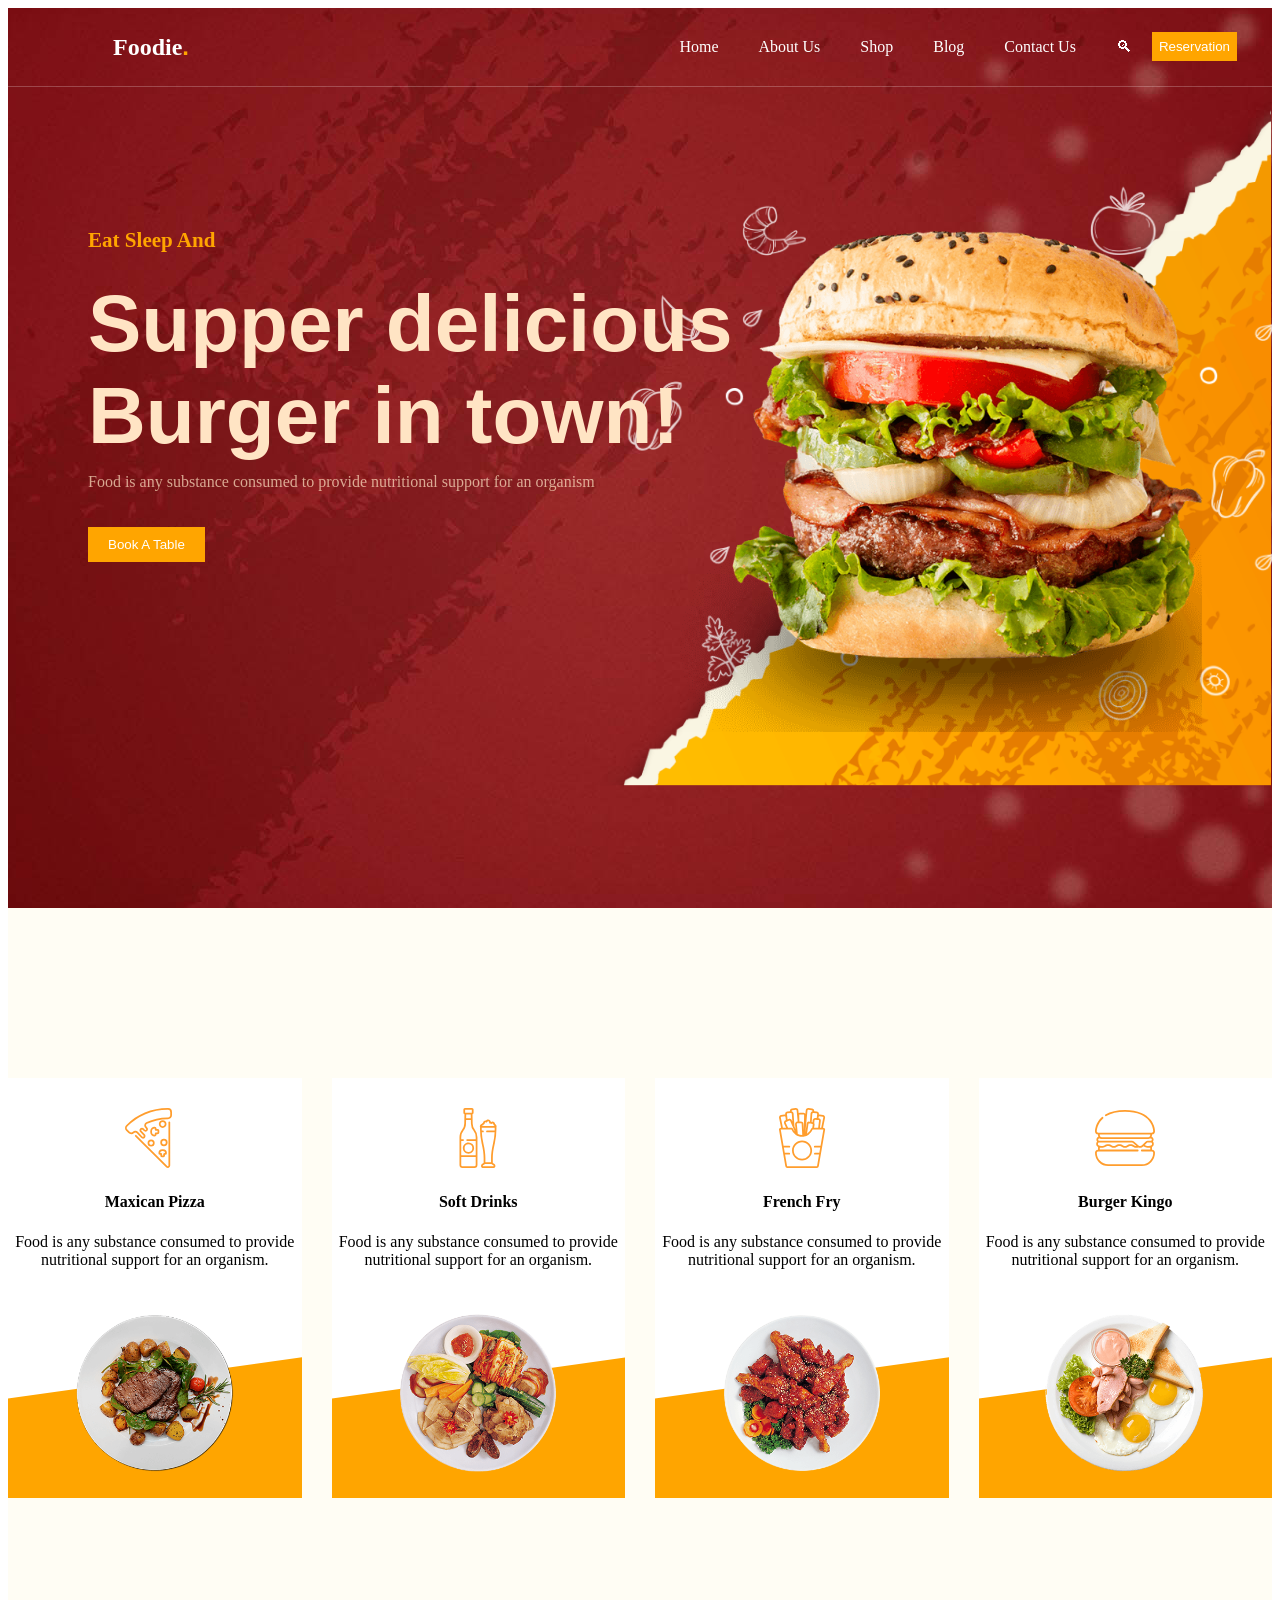
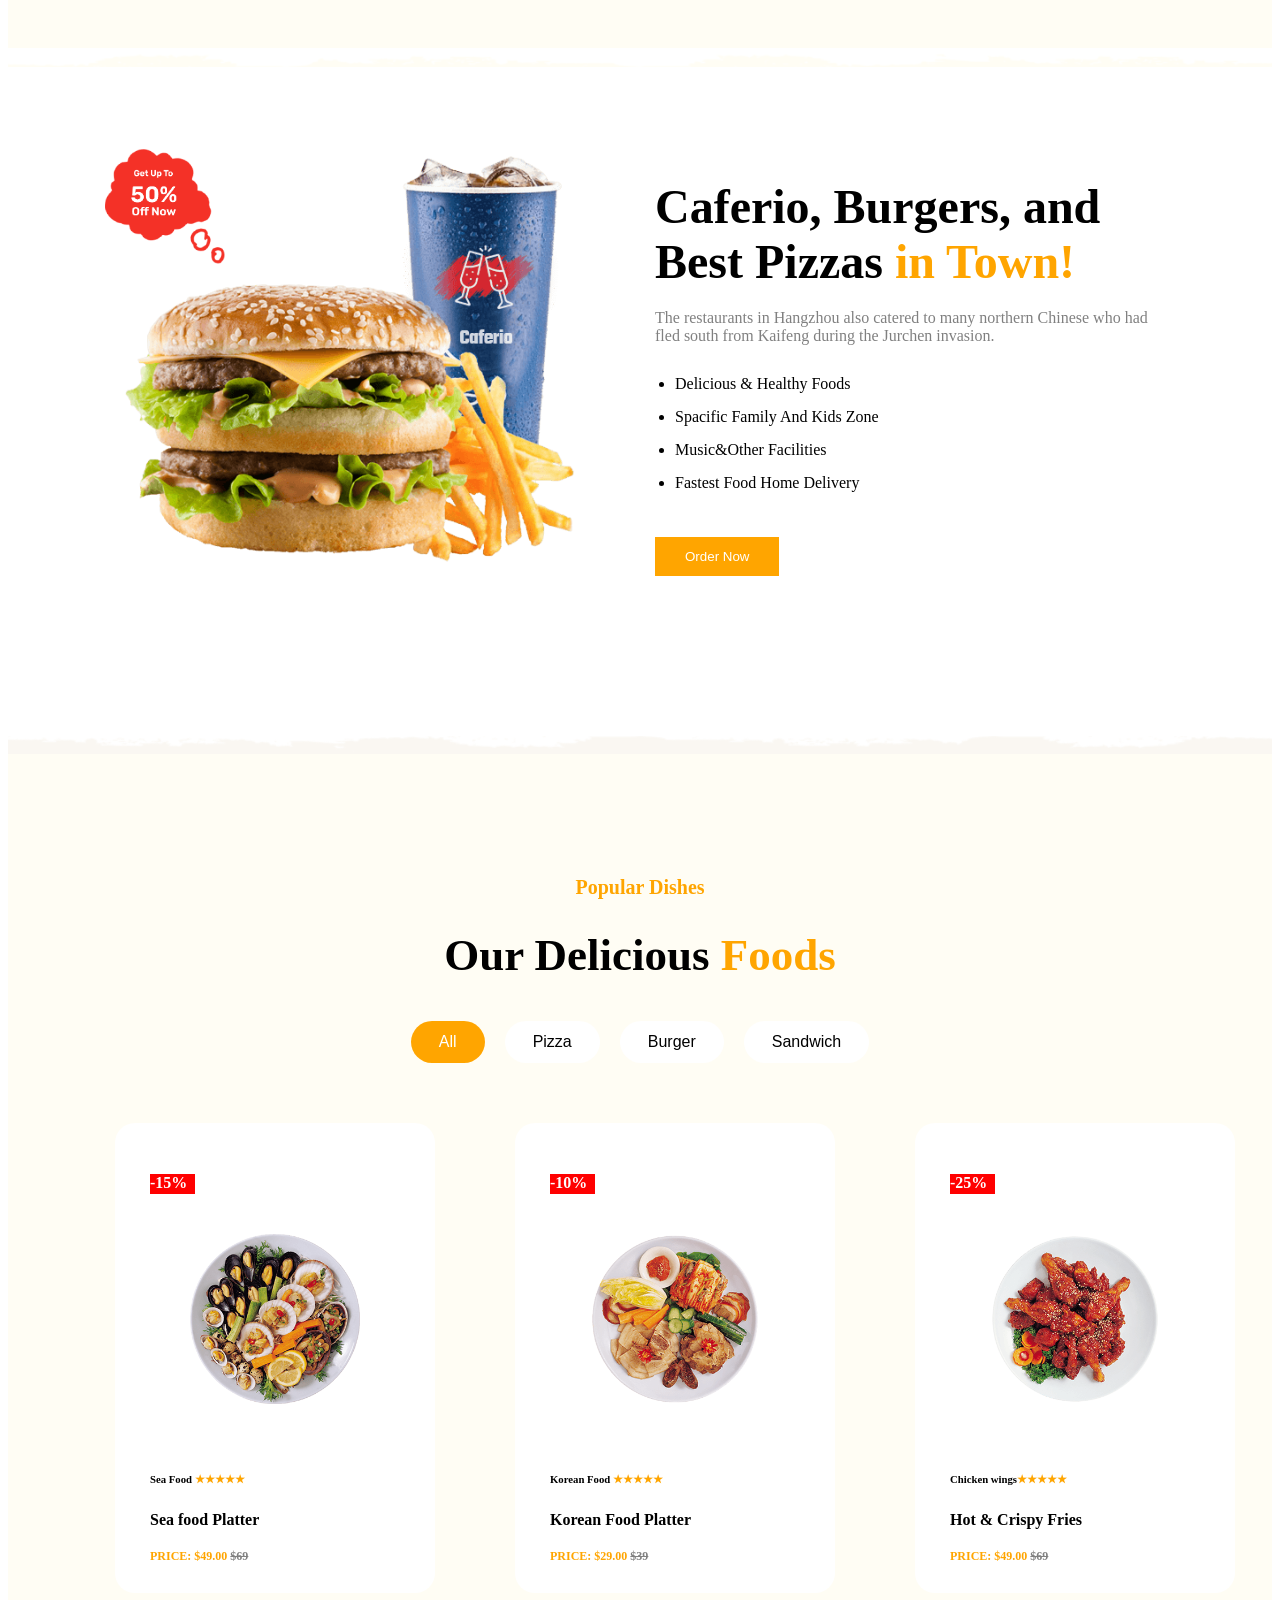
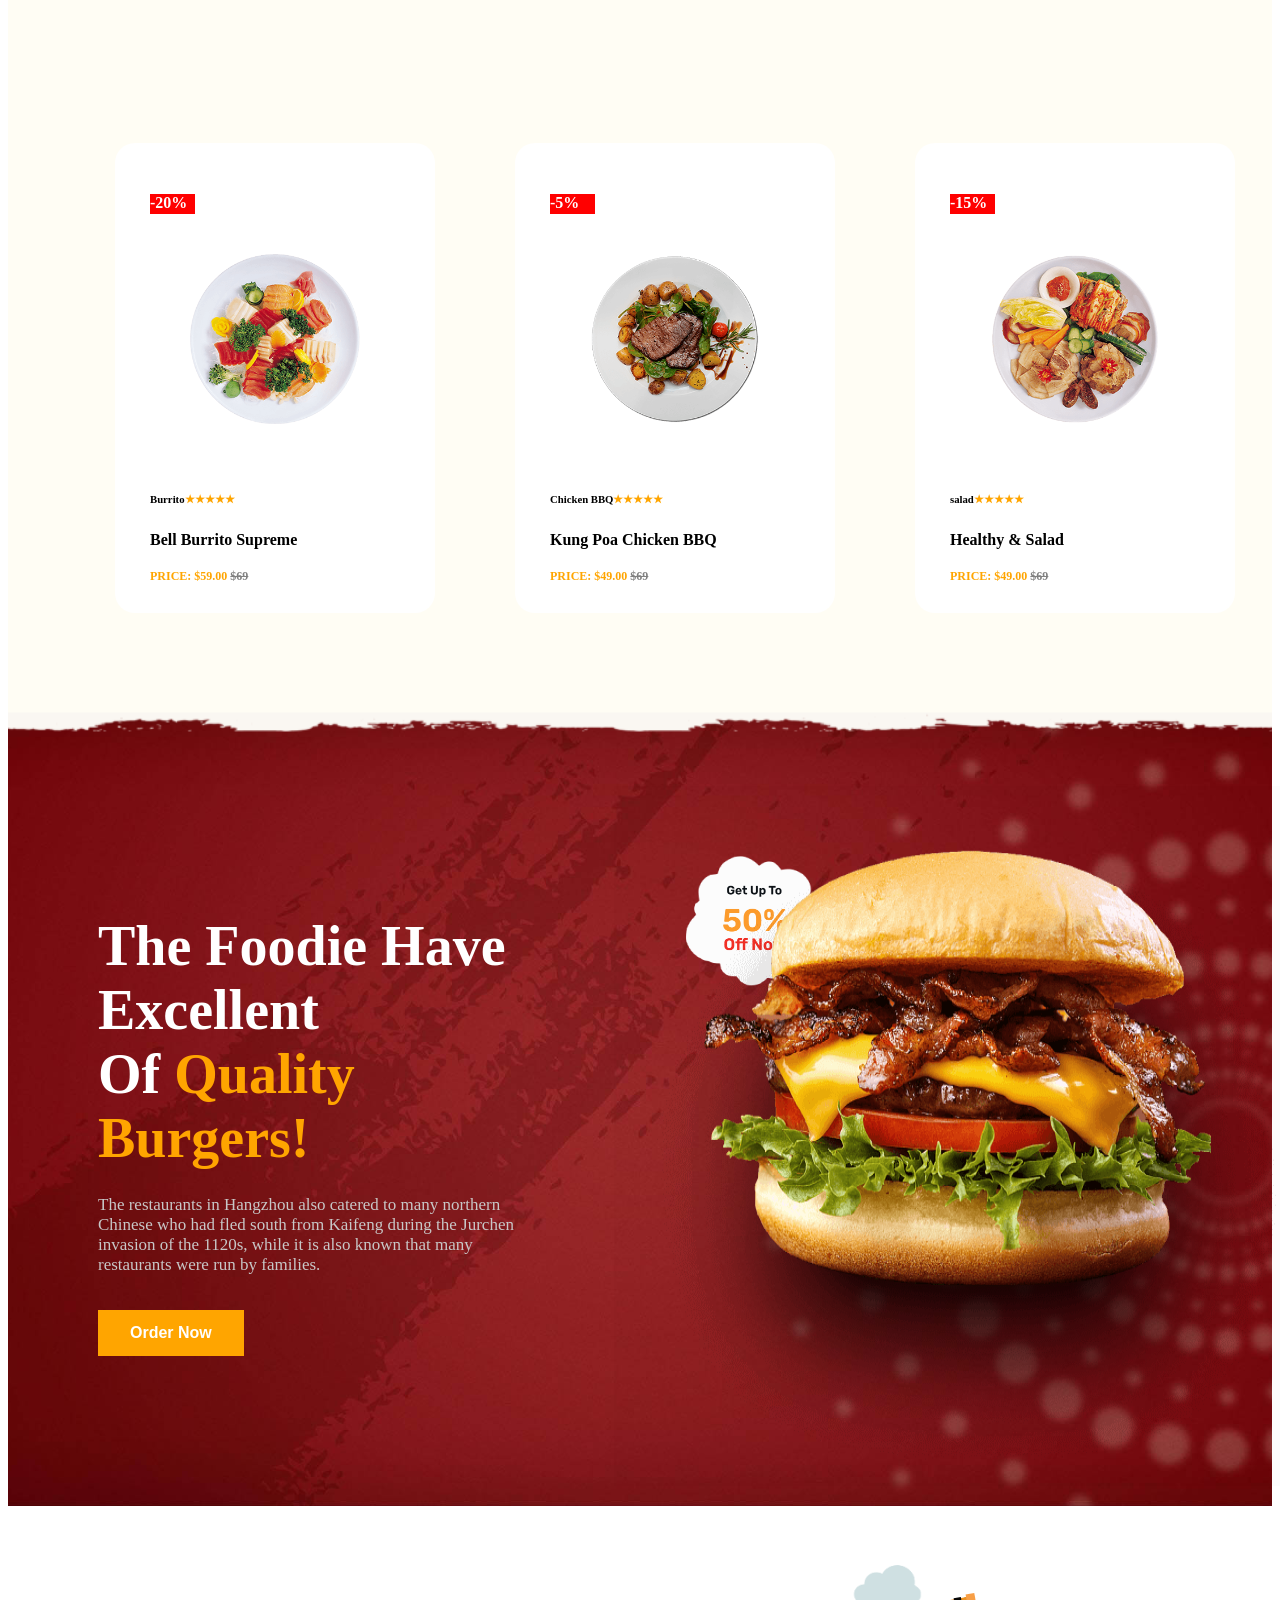
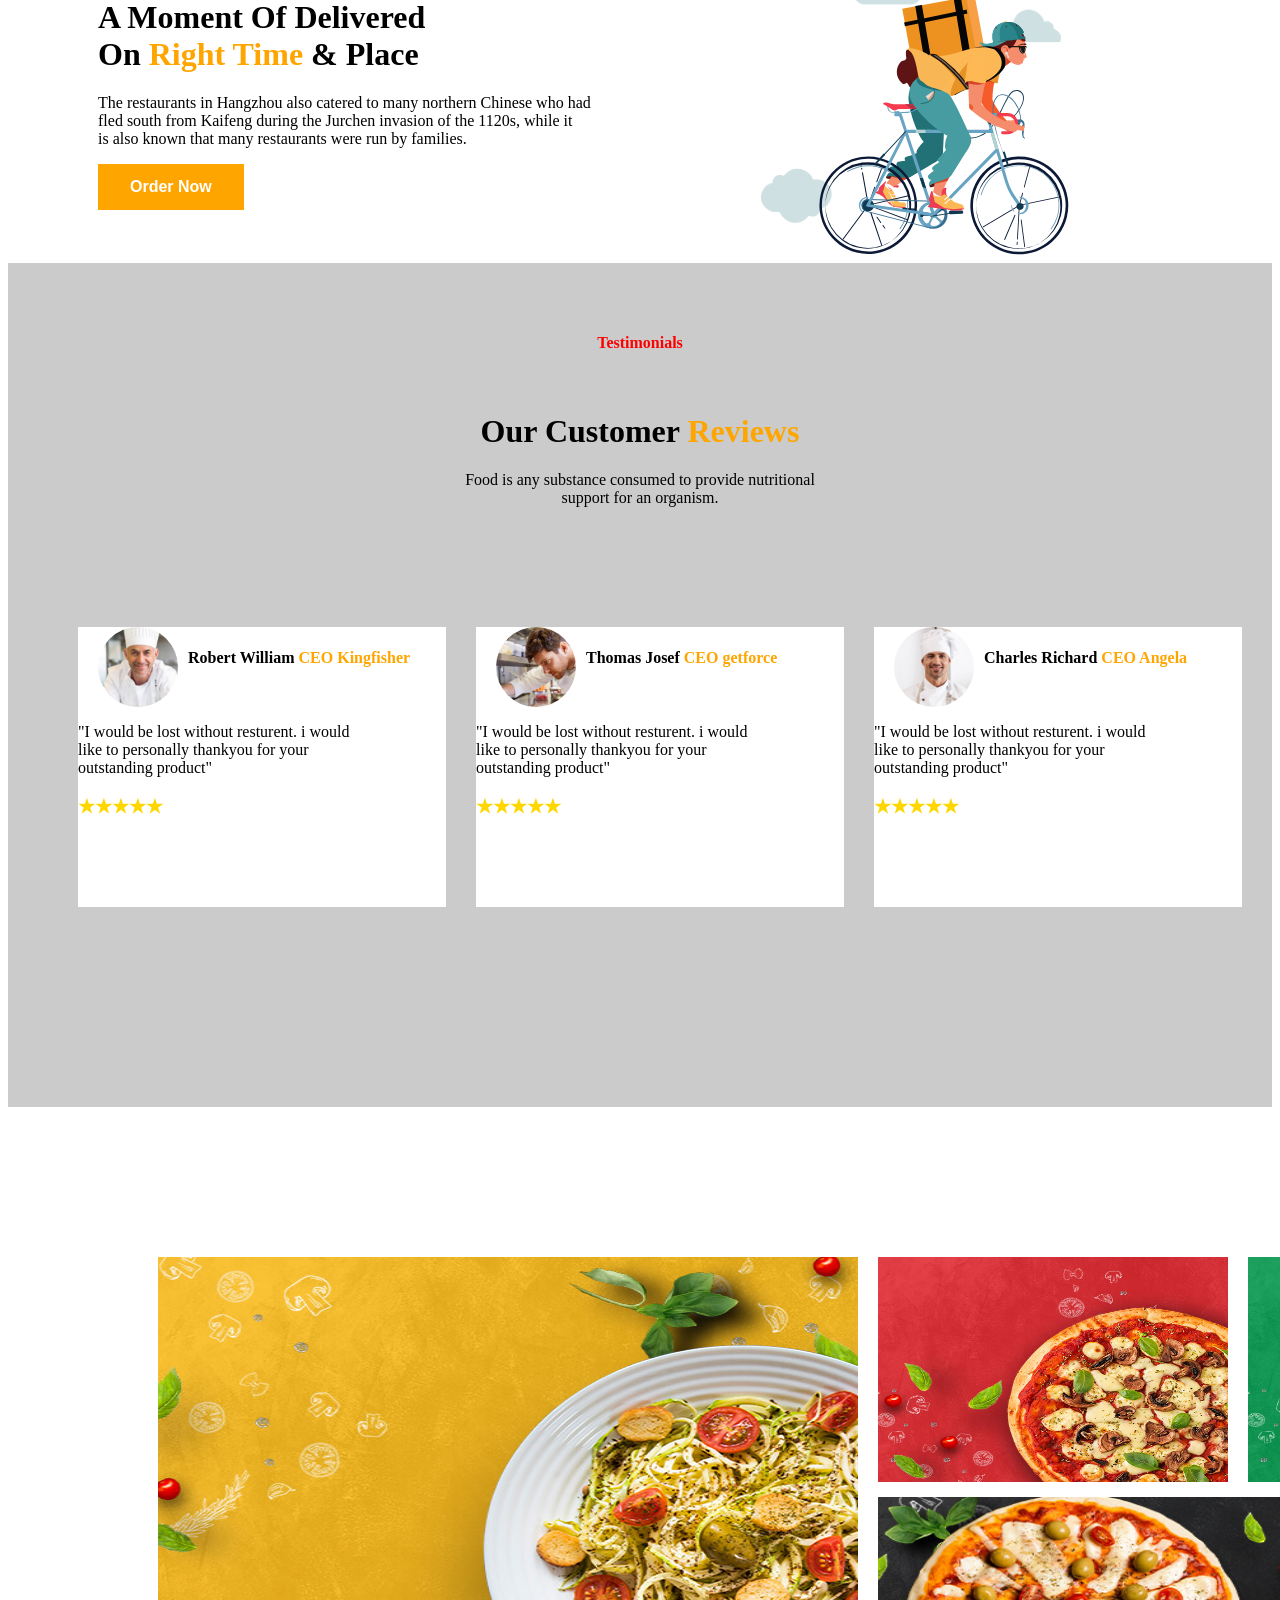
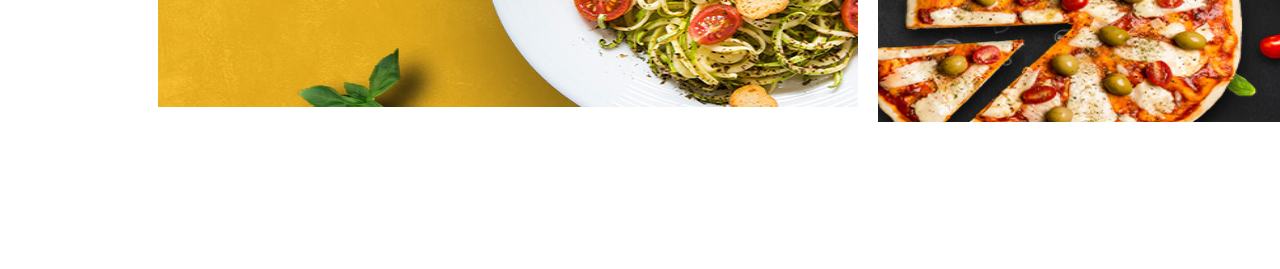
==== commit 93230cb9: "8thpage banners added" ====
--- a/index.html
+++ b/index.html
@@ -263,7 +263,7 @@
             <div class="review">
                 <div class="topsection">
                     <img src="images/avatar-3.jpg" alt="">
-                    <h4>Charles Richard <span>CEO Angela</span></h4>
+                    <h4>Charles Richard <span class="ceo">CEO Angela</span></h4>
                 </div>
                 <p>"I would be lost without resturent. i would <br> like to personally thankyou for your <br>outstanding product"</p>
                 <h3>★★★★★</h3>
@@ -274,5 +274,26 @@
     </div>
 
 </div>
+
+<div class="eigthpage">
+
+        <div class="banner1">
+            <img src="images/banner-1.jpg" alt="">
+        </div>
+
+        <div class="banner2">
+            <img src="images/banner-2.jpg" alt="">
+        </div>
+
+        <div class="banner3">
+            <img src="images/banner-3.jpg" alt="">
+        </div>
+
+        <div class="banner4">
+            <img src="images/banner-4.jpg" alt="">
+        </div>
+
+
+</div>
 </body>
 </html>
--- a/project.css
+++ b/project.css
@@ -398,6 +398,7 @@
     padding:0;
     position: relative;
     margin-top: 0;
+    width: 100%;
 }
 .sixthcontent{
     display: flex;
@@ -484,4 +485,35 @@
 }
 .review h3{
     color: gold;
+}
+.eigthpage{
+    background: white;
+    width: 100%;
+    position: relative;
+    padding: 150px;
+}
+.banner1 img{
+    width: 700px;
+    height: 450px;
+}
+.banner2 img{
+    width: 350px;
+    height: 225px;
+    position: absolute;
+    left: 870px;
+    top: 150px;
+}
+.banner3 img{
+    width: 350px;
+    height: 225px;
+    position: absolute;
+    left: 1240px;
+    top: 150px;
+}
+.banner4 img{
+    width: 720px;
+    height: 225px;
+    position: absolute;
+    left: 870px;
+    top: 390px;
 }
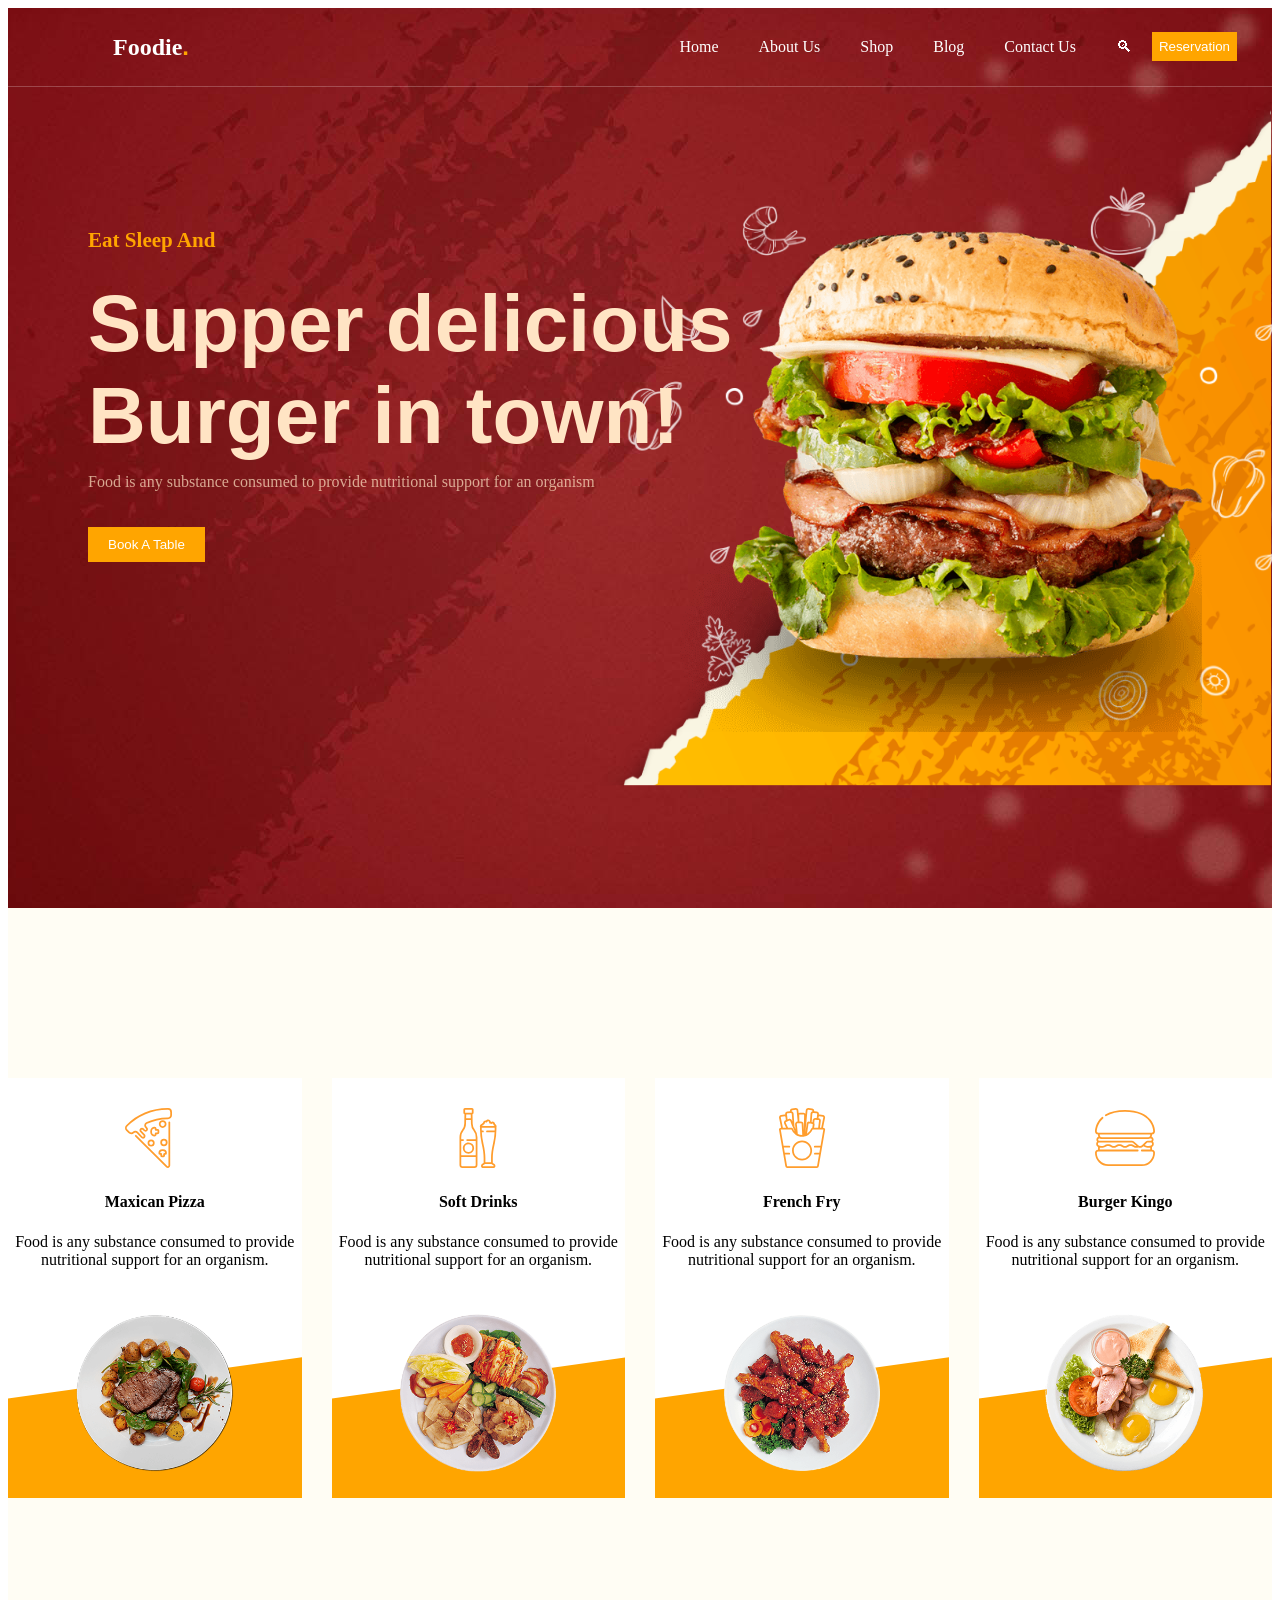
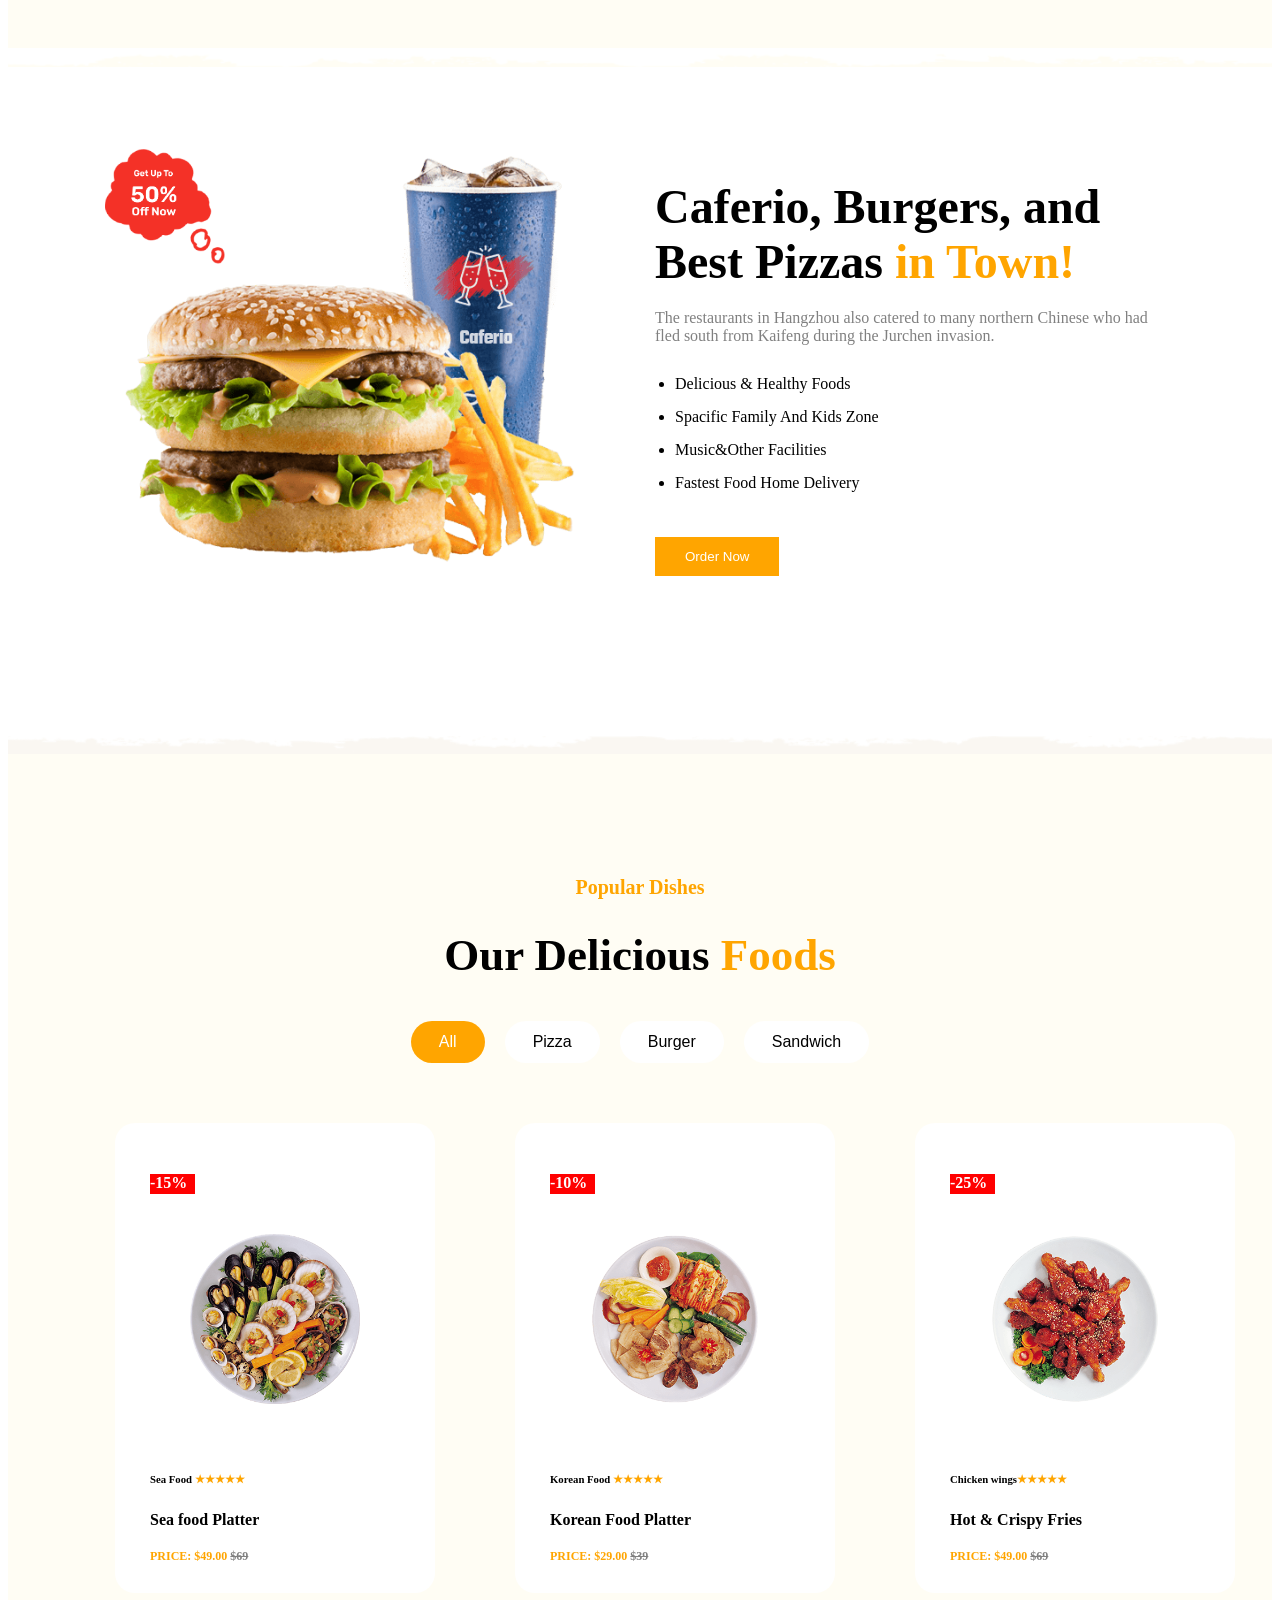
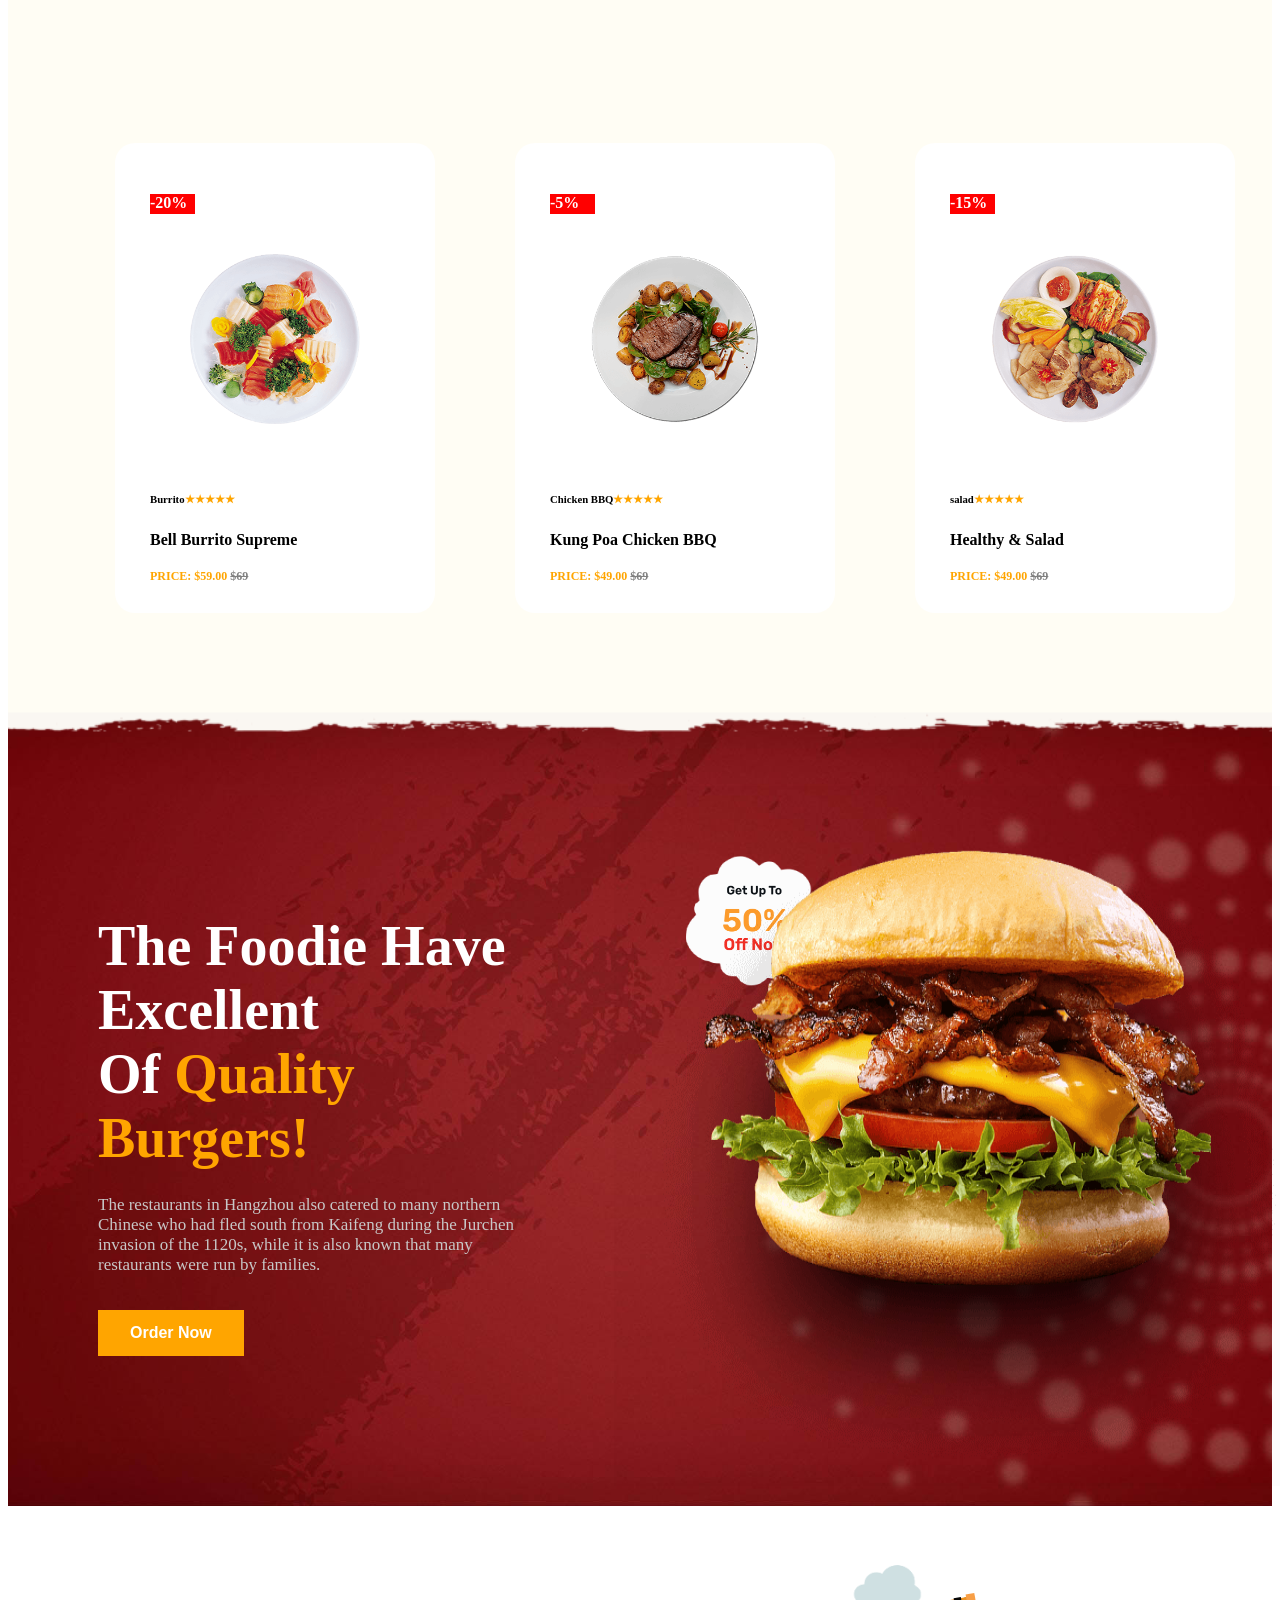
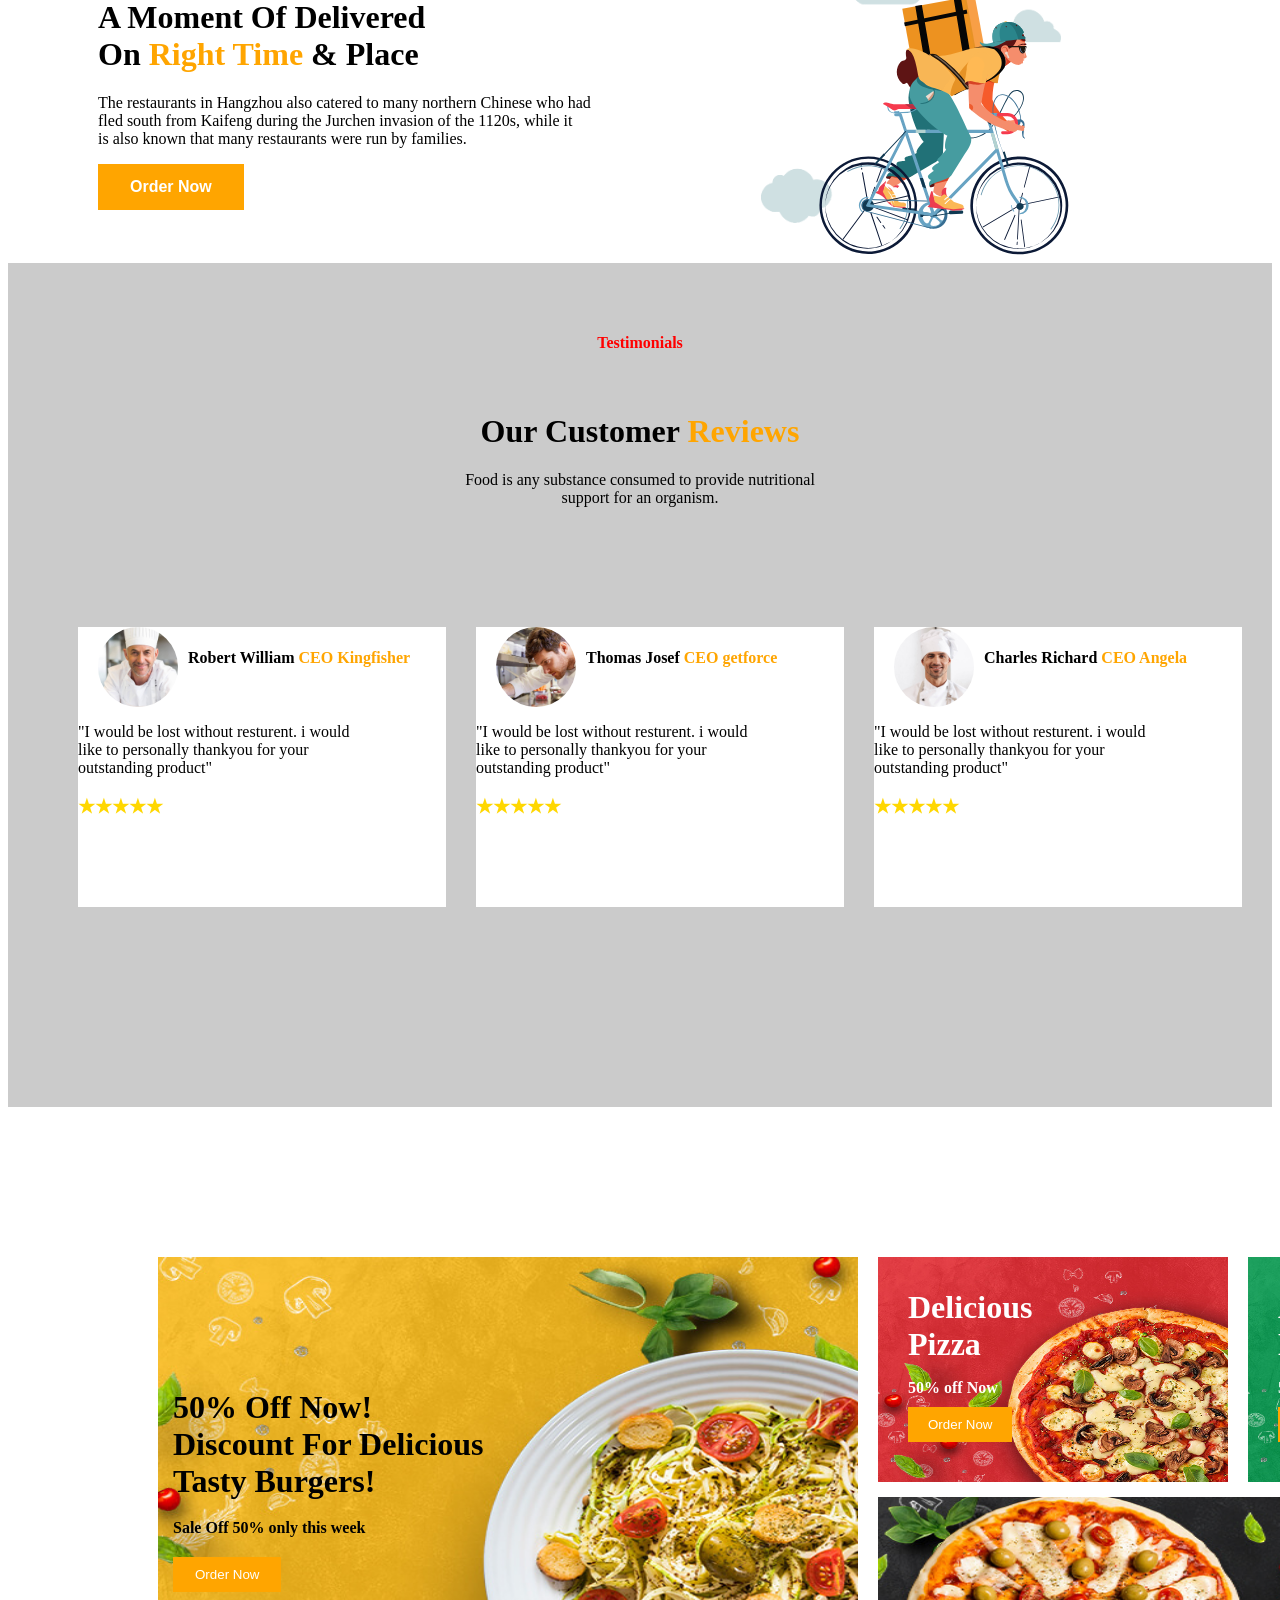
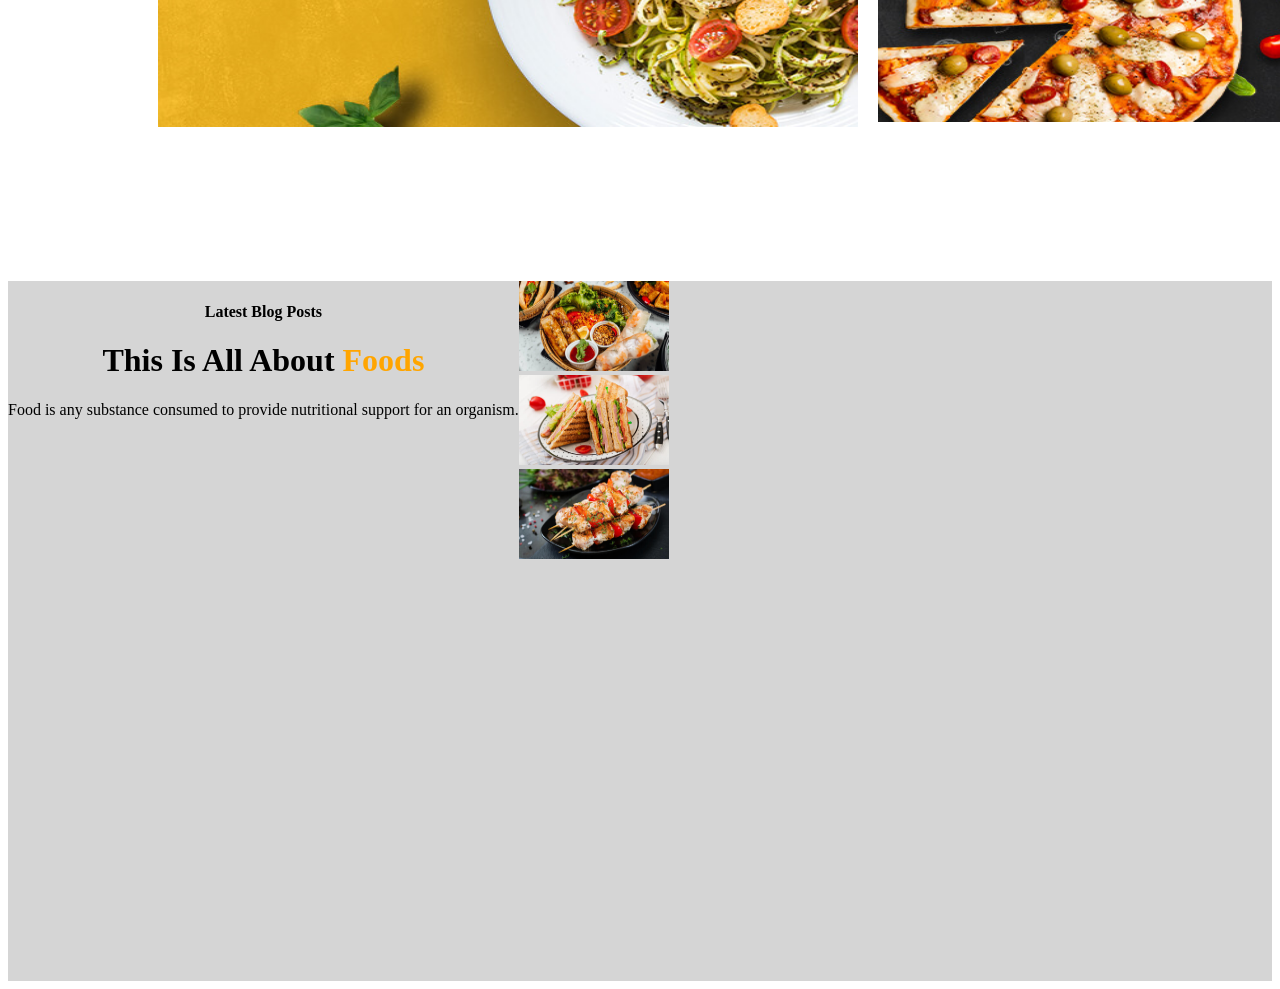
==== commit 43e45fb2: "9thpagee initial" ====
--- a/index.html
+++ b/index.html
@@ -275,25 +275,61 @@
 
 </div>
 
-<div class="eigthpage">
+<div class="eighthpage">
 
         <div class="banner1">
             <img src="images/banner-1.jpg" alt="">
+            <h1>
+                50% Off Now! <br> Discount For Delicious <br> Tasty Burgers!
+            </h1>
+            <h4>Sale Off 50% only this week</h4>
+            <button class="eightbutton1">Order Now</button>
         </div>
 
         <div class="banner2">
             <img src="images/banner-2.jpg" alt="">
+            <h1>Delicious <br>Pizza</h1>
+            <h4>50% off Now</h4>
+            <button class="eightbutton2">Order Now</button>
         </div>
 
         <div class="banner3">
             <img src="images/banner-3.jpg" alt="">
+            <h1>American <br> Burger</h1>
+            <h4>50% off Now</h4>
+            <button class="eightbutton3">Order Now</button>
         </div>
 
         <div class="banner4">
             <img src="images/banner-4.jpg" alt="">
-        </div>
-
-
+            <h1>Tasty Buzzed <br>Pizza</h1>
+            <h4>Sale Off 50% only this week</h4>
+            <button class="eightbutton4">Order Now</button>
+        </div>
+</div>
+
+<div class="ninthpage">
+    <div class="ninthheadings">
+        <h4>Latest Blog Posts</h4>
+        <h1>This Is All About <span>Foods</span></h1>
+        <p>Food is any substance consumed to provide nutritional support for an organism.</p> 
+    </div>
+
+    <div class="ninthcard">
+        <div class="card9">
+            <img src="images/blog-1.jpg" alt="">
+            
+        </div>
+
+        <div class="card9">
+            <img src="images/blog-2.jpg" alt="">
+        </div>
+
+        <div class="card9">
+            <img src="images/blog-3.jpg" alt="">
+        </div>
+
+    </div>
 </div>
 </body>
 </html>
--- a/project.css
+++ b/project.css
@@ -486,7 +486,7 @@
 .review h3{
     color: gold;
 }
-.eigthpage{
+.eighthpage{
     background: white;
     width: 100%;
     position: relative;
@@ -494,7 +494,7 @@
 }
 .banner1 img{
     width: 700px;
-    height: 450px;
+    height: 470px;
 }
 .banner2 img{
     width: 350px;
@@ -516,4 +516,121 @@
     position: absolute;
     left: 870px;
     top: 390px;
+}
+.banner1{
+    position: relative;
+}
+.banner1 h1{
+    position: absolute;
+    top: 110px;
+    left: 15px;
+}
+.banner1 h4{
+    position: absolute;
+    top: 240px;
+    left: 15px;
+}
+.eightbutton1{
+    position: absolute;
+    top: 300px;
+    left: 15px;
+    color: white;
+    background-color: orange;
+    padding:10px 22px;
+    border: none;
+}
+.eightbutton1:hover{
+    color: black;
+    background-color: white;
+}
+.banner2 h1{
+    position:absolute;
+    top:160px;
+    left:900px;
+    color:white;
+}
+.banner2 h4{
+    position:absolute;
+    top:250px;
+    left:900px;
+    color:white;
+}
+.eightbutton2{
+    position:absolute;
+    top:300px;
+    left:900px;
+    color:white;
+    background-color:orange;
+    padding:10px 20px;
+    border:none;
+}
+.eightbutton2:hover{
+    color: black;
+    background-color: white;
+}
+.banner3 h1{
+    position:absolute;
+    top:160px;
+    left:1270px;
+    color:white;
+}
+.banner3 h4{
+    position:absolute;
+    top:250px;
+    left:1270px;
+    color:white;
+}
+.eightbutton3{
+    position:absolute;
+    top:300px;
+    left:1270px;
+    color:white;
+    background-color:orange;
+    padding:10px 20px;
+    border:none;
+}
+.eightbutton3:hover{
+    color: black;
+    background-color: white;
+}
+.banner4 h1{
+    position:absolute;
+    top:400px;
+    left:1350px;
+    color:white;
+}
+.banner4 h4{
+    position:absolute;
+    top:470px;
+    left:1350px;
+    color:white;
+}
+.eightbutton4{
+    position:absolute;
+    top:520px;
+    left:1350px;
+    color:white;
+    background-color:orange;
+    padding:10px 20px;
+    border:none;
+}
+.eightbutton4:hover{
+    color: black;
+    background-color: white;
+}
+.ninthpage{
+    background: rgb(213, 213, 213);
+    display: flex;
+}
+.ninthheadings{
+    text-align: center;
+}
+.ninthcard{
+    width: 300px;
+    height: 700px;
+    gap: 20px;
+}
+.card9 img{
+    width: 150px;
+    height: 90px;
 }
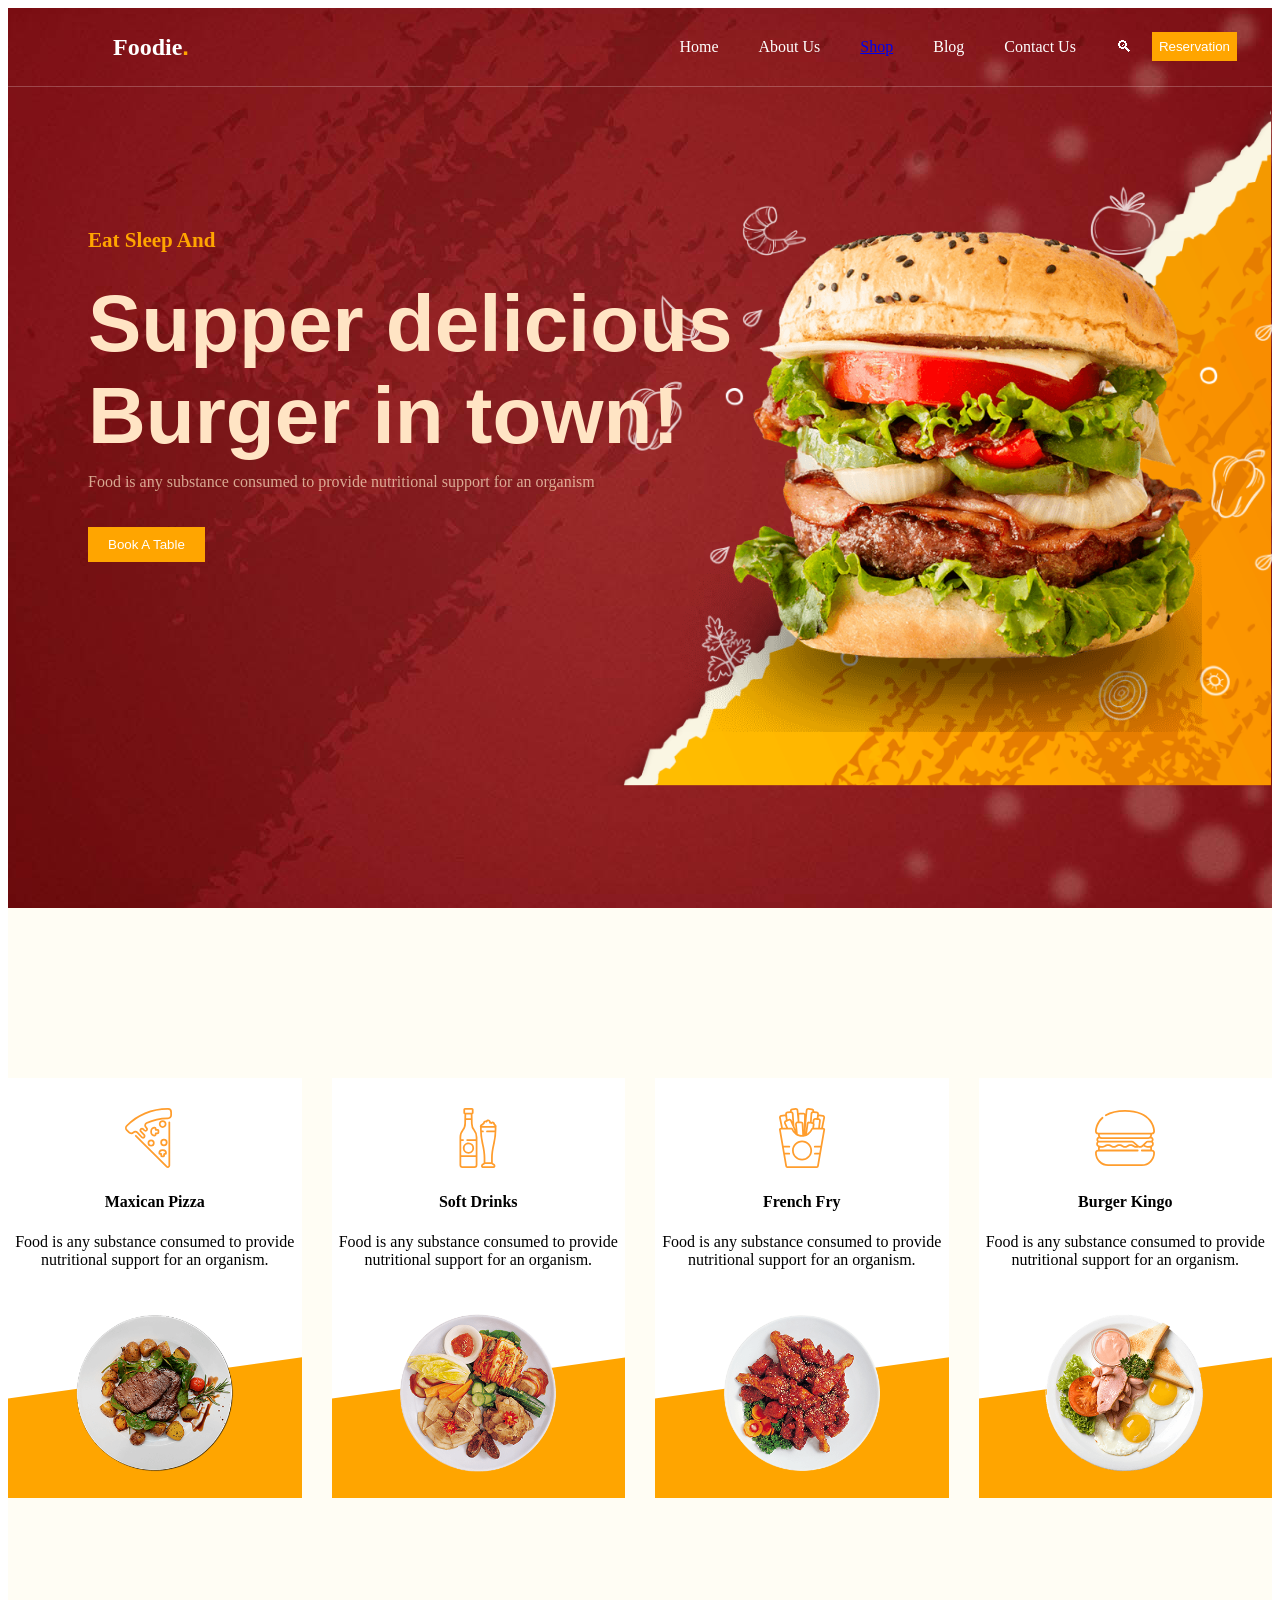
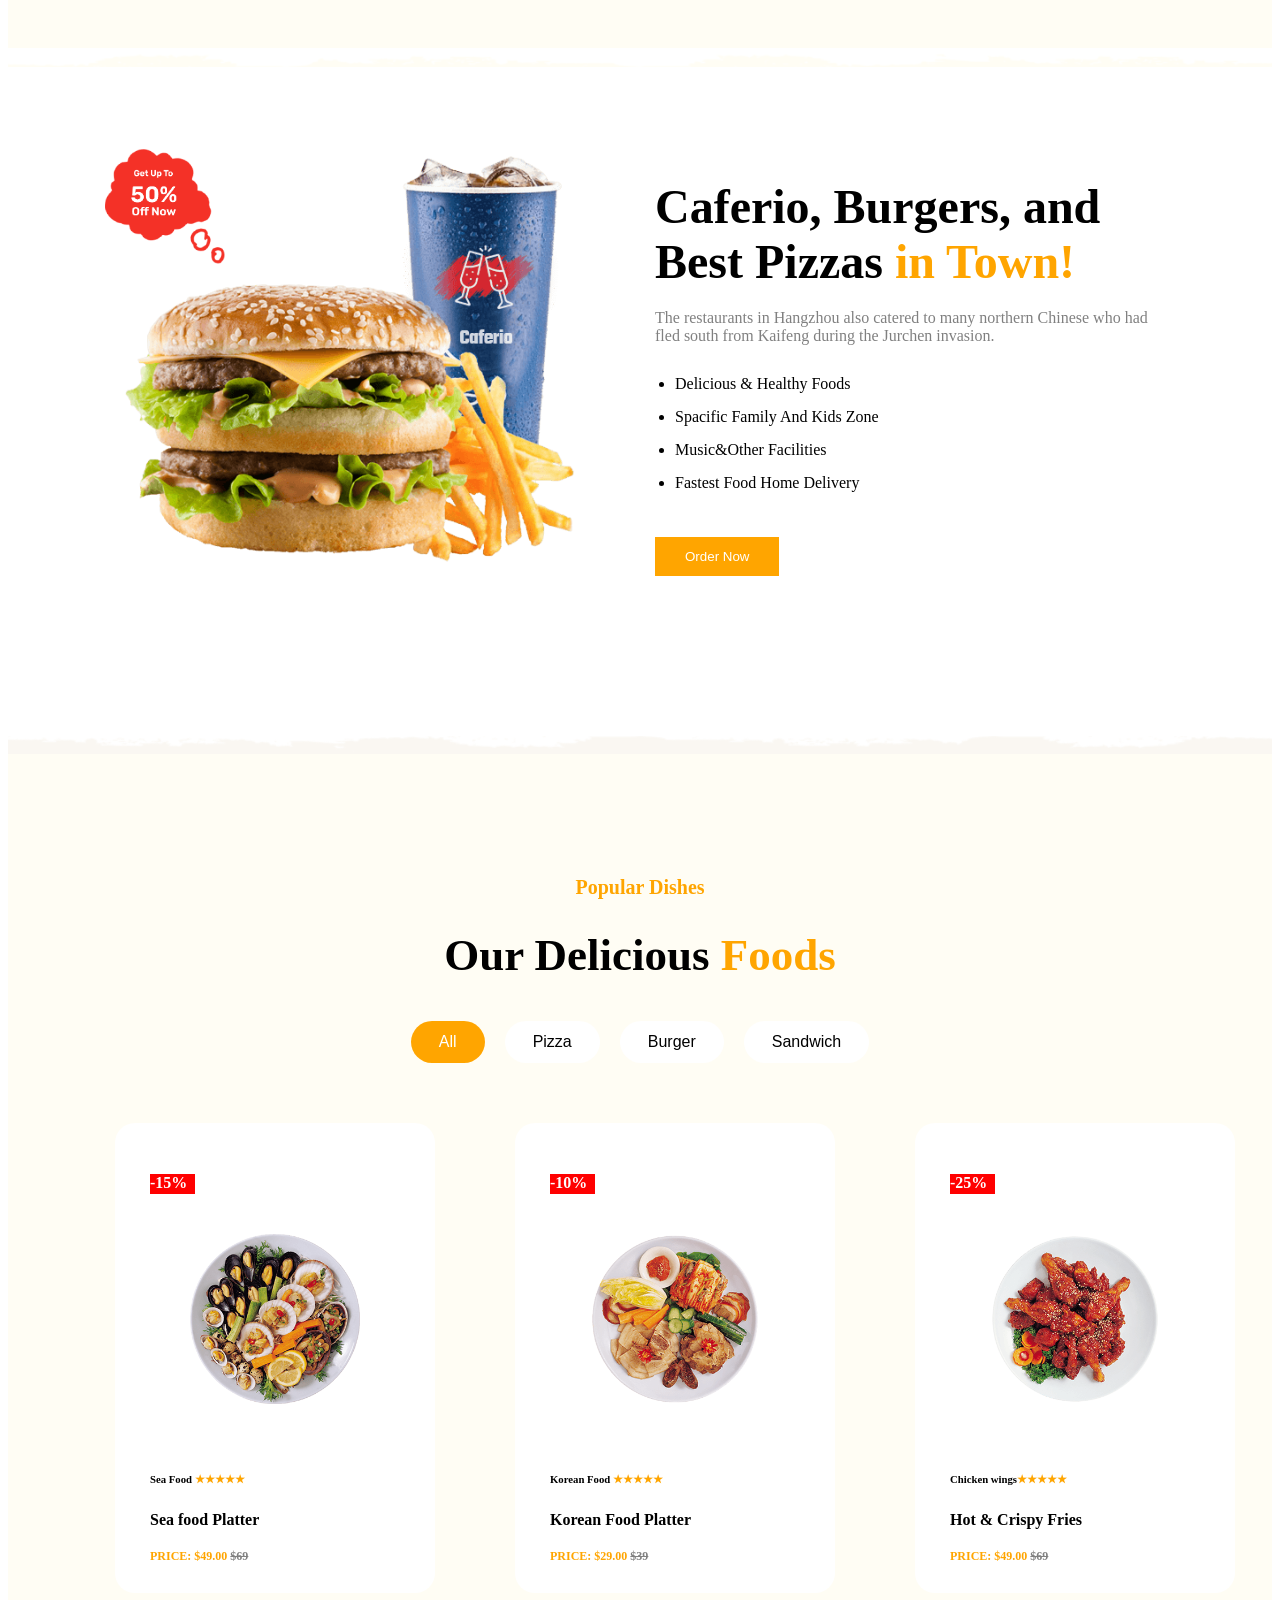
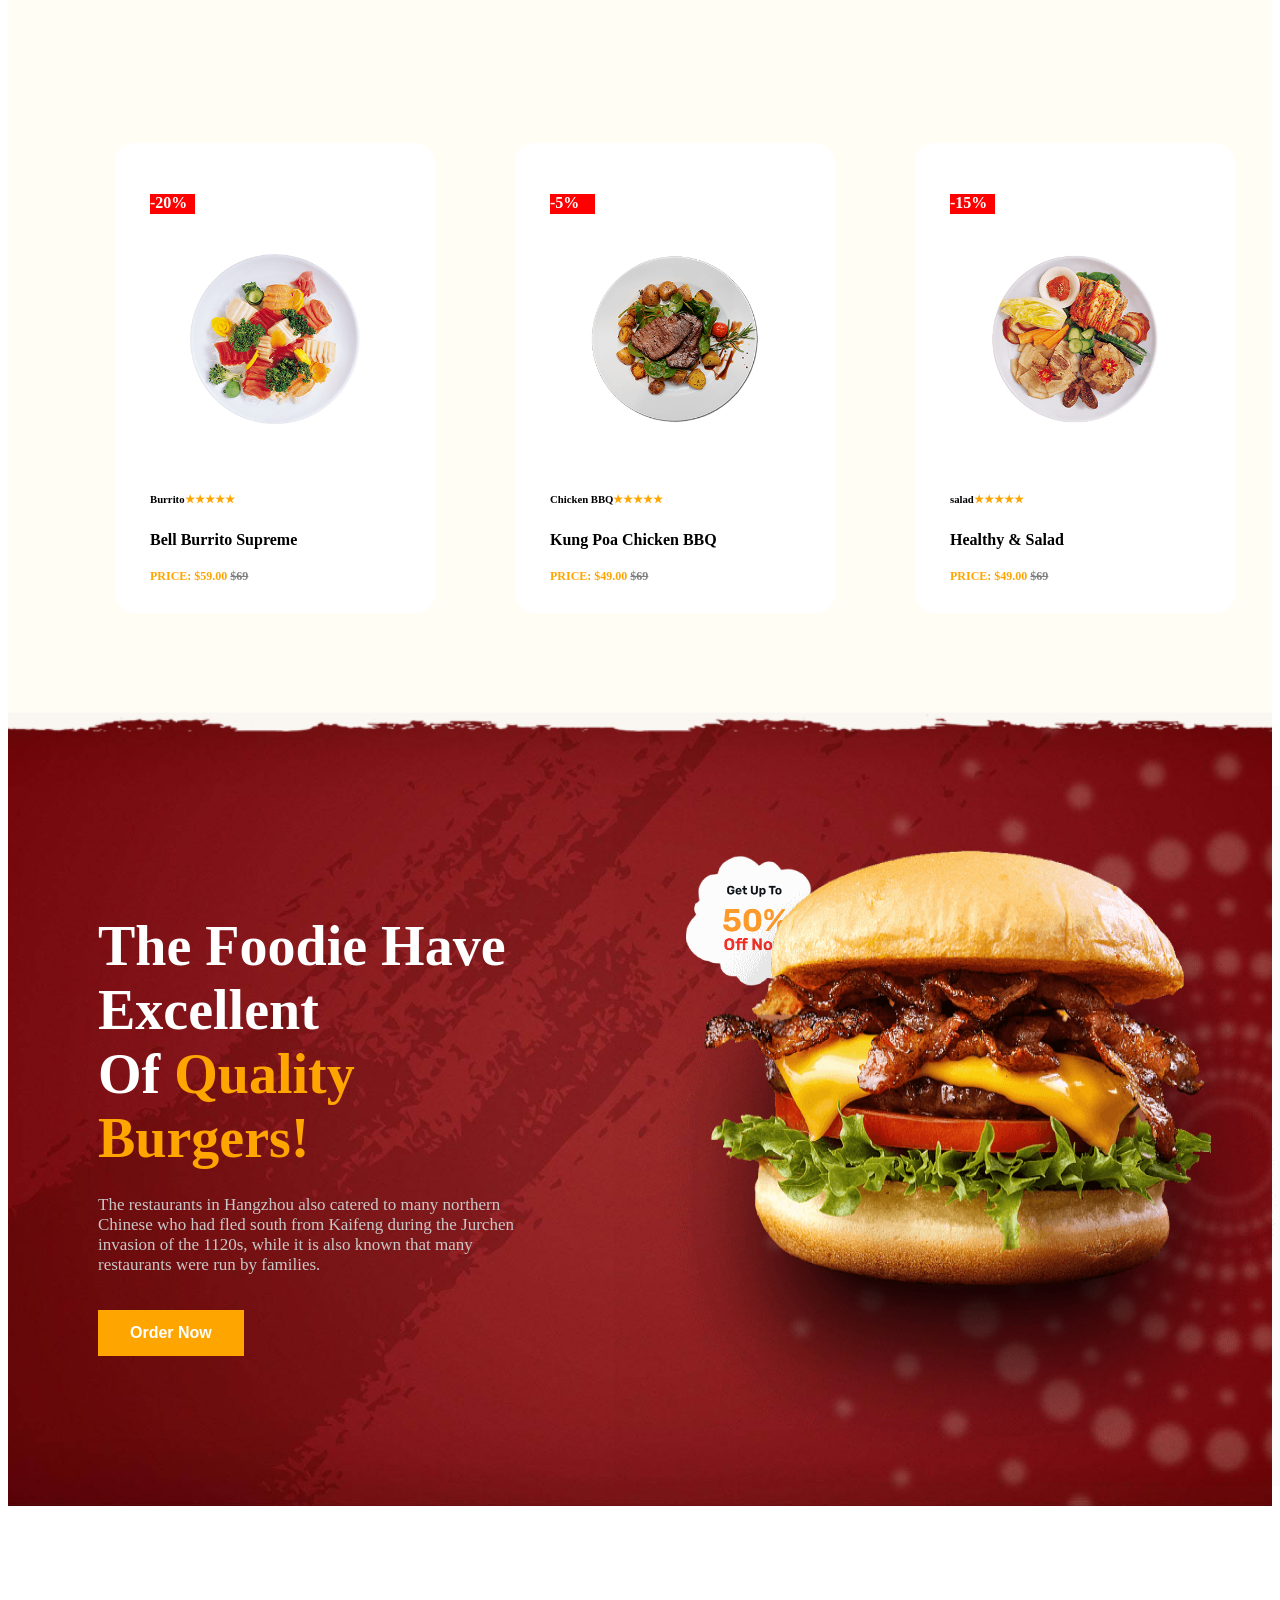
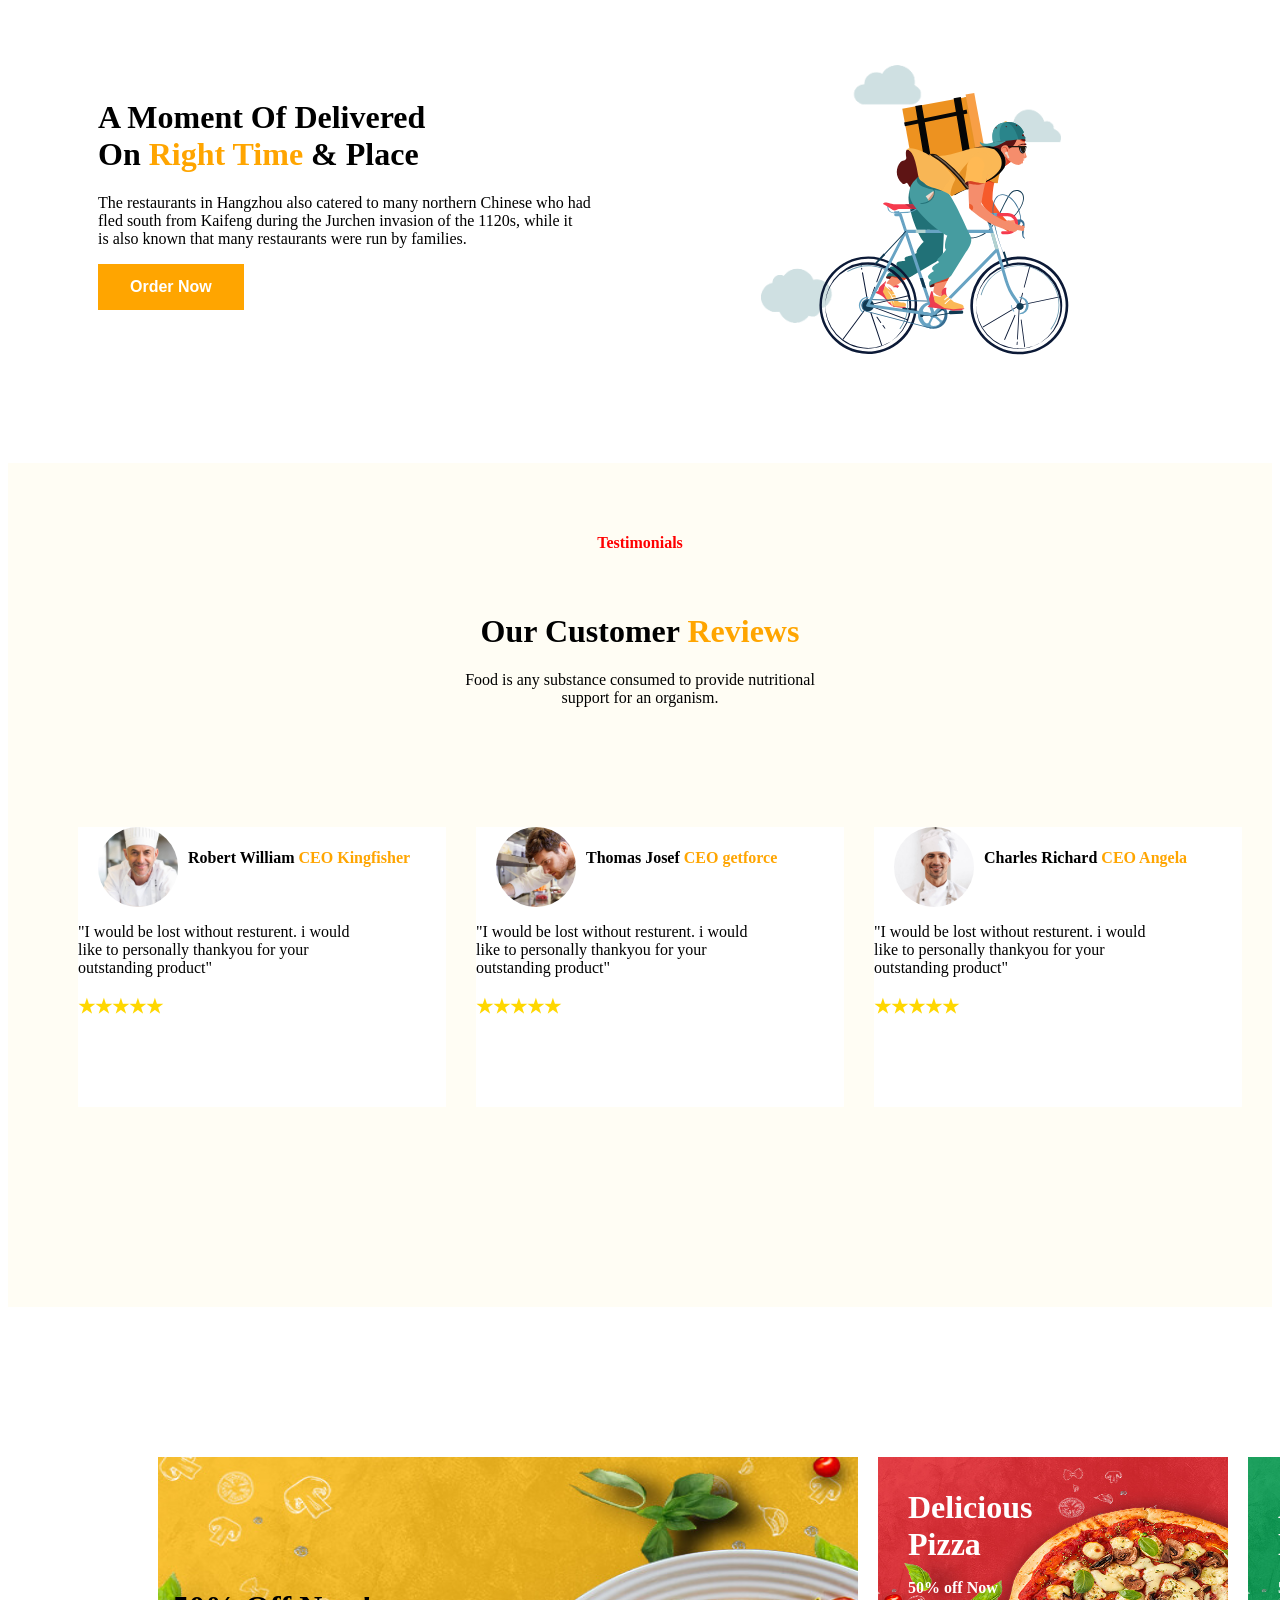
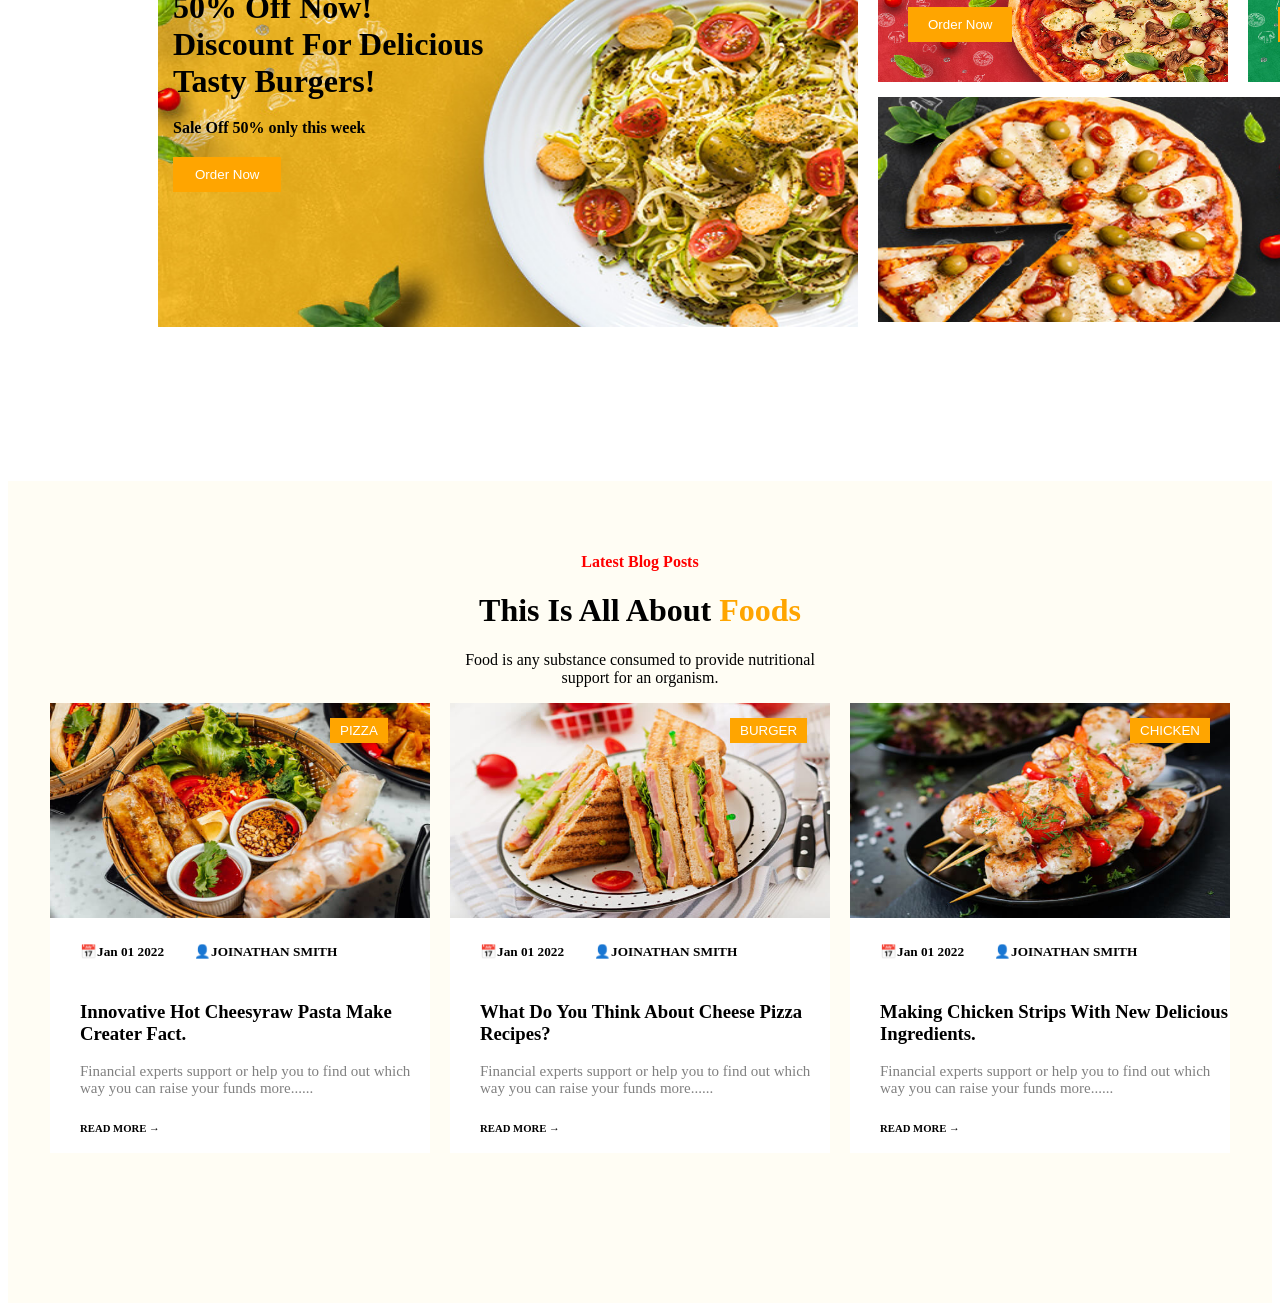
==== commit dd3111f9: "final page" ====
--- a/index.html
+++ b/index.html
@@ -13,7 +13,7 @@
             <ul class="list">
                 <li>Home</li>
                 <li>About Us</li>
-                <li>Shop</li> 
+                <li><a href="shop.html">Shop</a></li> 
                 <li>Blog</li>
                 <li>Contact Us</li>
                 <li class="search">🔍︎</li>
@@ -312,21 +312,51 @@
     <div class="ninthheadings">
         <h4>Latest Blog Posts</h4>
         <h1>This Is All About <span>Foods</span></h1>
-        <p>Food is any substance consumed to provide nutritional support for an organism.</p> 
+        <p>Food is any substance consumed to provide nutritional <br>support for an organism.</p> 
     </div>
 
     <div class="ninthcard">
         <div class="card9">
             <img src="images/blog-1.jpg" alt="">
+            <button class="button9">PIZZA</button>
+            <div class="bloginfo">
+                <h5><span>📅</span>Jan 01 2022</h5>
+                <h5><span>👤</span>JOINATHAN SMITH</h5>
+            </div>
+            <div class="blogheading">
+                <h3>Innovative Hot Cheesyraw Pasta Make Creater Fact.</h3>
+                <p>Financial experts support or help you to find out which way you can raise your funds more......</p>
+                <h6>READ MORE →</h6>
+            </div>
             
         </div>
 
         <div class="card9">
             <img src="images/blog-2.jpg" alt="">
+            <button class="button9">BURGER</button>
+            <div class="bloginfo">
+                <h5><span>📅</span>Jan 01 2022</h5>
+                <h5><span>👤</span>JOINATHAN SMITH</h5>
+            </div>
+            <div class="blogheading">
+                <h3>What Do You Think About Cheese Pizza Recipes?</h3>
+                <p>Financial experts support or help you to find out which way you can raise your funds more......</p>
+                <h6>READ MORE →</h6>
+            </div>
         </div>
 
         <div class="card9">
             <img src="images/blog-3.jpg" alt="">
+            <button class="button9">CHICKEN</button>
+            <div class="bloginfo">
+                <h5><span>📅</span>Jan 01 2022</h5>
+                <h5><span>👤</span>JOINATHAN SMITH</h5>
+            </div>
+            <div class="blogheading">
+                <h3>Making Chicken Strips With New Delicious Ingredients.</h3>
+                <p>Financial experts support or help you to find out which way you can raise your funds more......</p>
+                <h6>READ MORE →</h6>
+            </div>
         </div>
 
     </div>
--- a/project.css
+++ b/project.css
@@ -399,6 +399,8 @@
     position: relative;
     margin-top: 0;
     width: 100%;
+    padding-bottom: 100px;
+    padding-top: 100px;
 }
 .sixthcontent{
     display: flex;
@@ -440,7 +442,7 @@
     top: 7px;
 }
 .seventhmain{
-    background: rgb(203, 203, 203);
+    background: rgba(255,248,220,0.311);
     padding: 50px;
     position: relative;
 }
@@ -619,18 +621,58 @@
     background-color: white;
 }
 .ninthpage{
-    background: rgb(213, 213, 213);
-    display: flex;
+    background: rgba(255,248,220,0.311);
+    position: relative;
+    padding-bottom: 100px;
 }
 .ninthheadings{
     text-align: center;
+    padding-top: 50px;
+}
+.ninthheadings h4{
+    color: red;
+}
+.ninthheadings span{
+    color: orange;
 }
 .ninthcard{
-    width: 300px;
-    height: 700px;
+    display: flex;
     gap: 20px;
+    justify-content: center;
+    margin-bottom: 50px;
+}
+.card9{
+    width: 380px;
+    height: 450px;
+    background-color: white;
+    position: relative;
 }
 .card9 img{
-    width: 150px;
-    height: 90px;
+    width: 380px;
+    height: 215px;
+}
+.button9{
+    color: white;
+    background-color: orange;
+    position: absolute;
+    left: 280px;
+    top: 15px;
+    padding: 5px 10px;
+    border: none;
+}
+.button9:hover{
+    color: black;
+    background-color: white;
+}
+.bloginfo{
+    display: flex;
+    gap: 30px;
+    margin-left: 30px;
+}
+.blogheading{
+    margin-left: 30px;
+}
+.blogheading p{
+    font-size: 15px;
+    color: gray;
 }
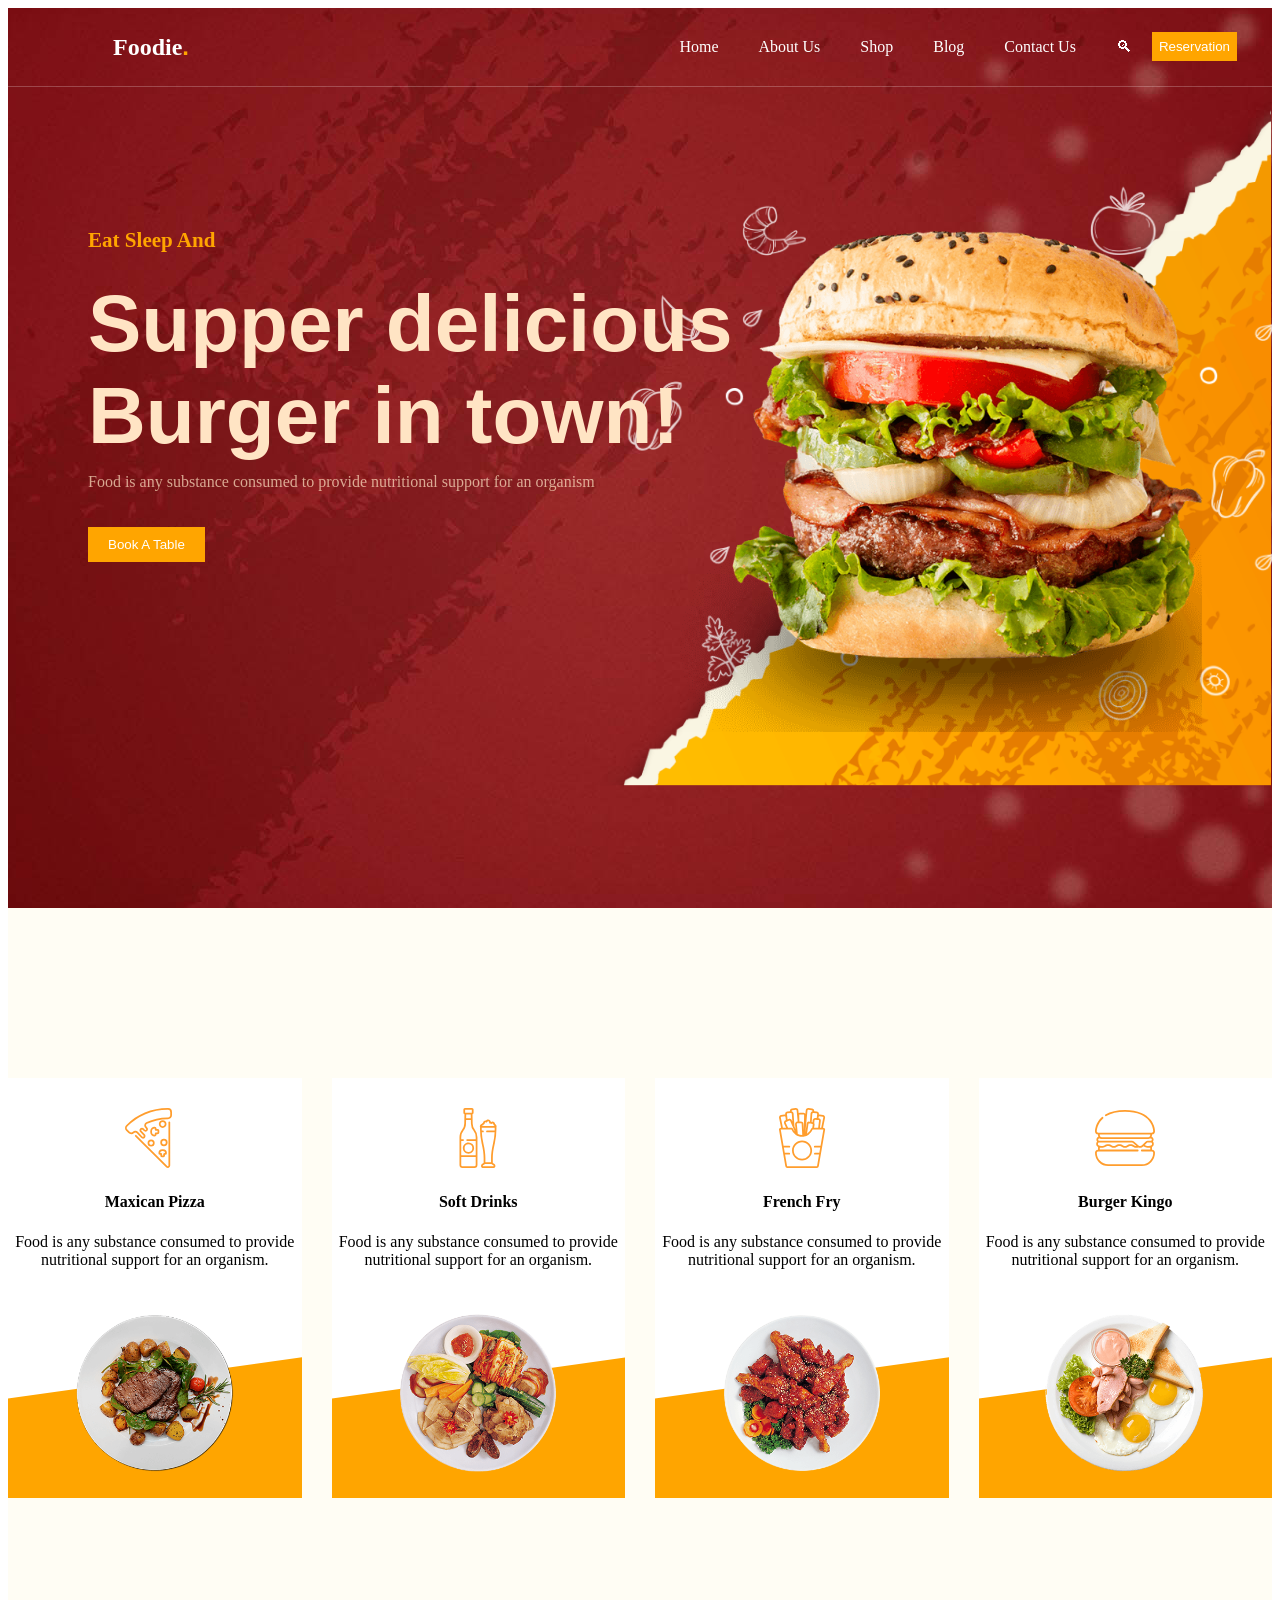
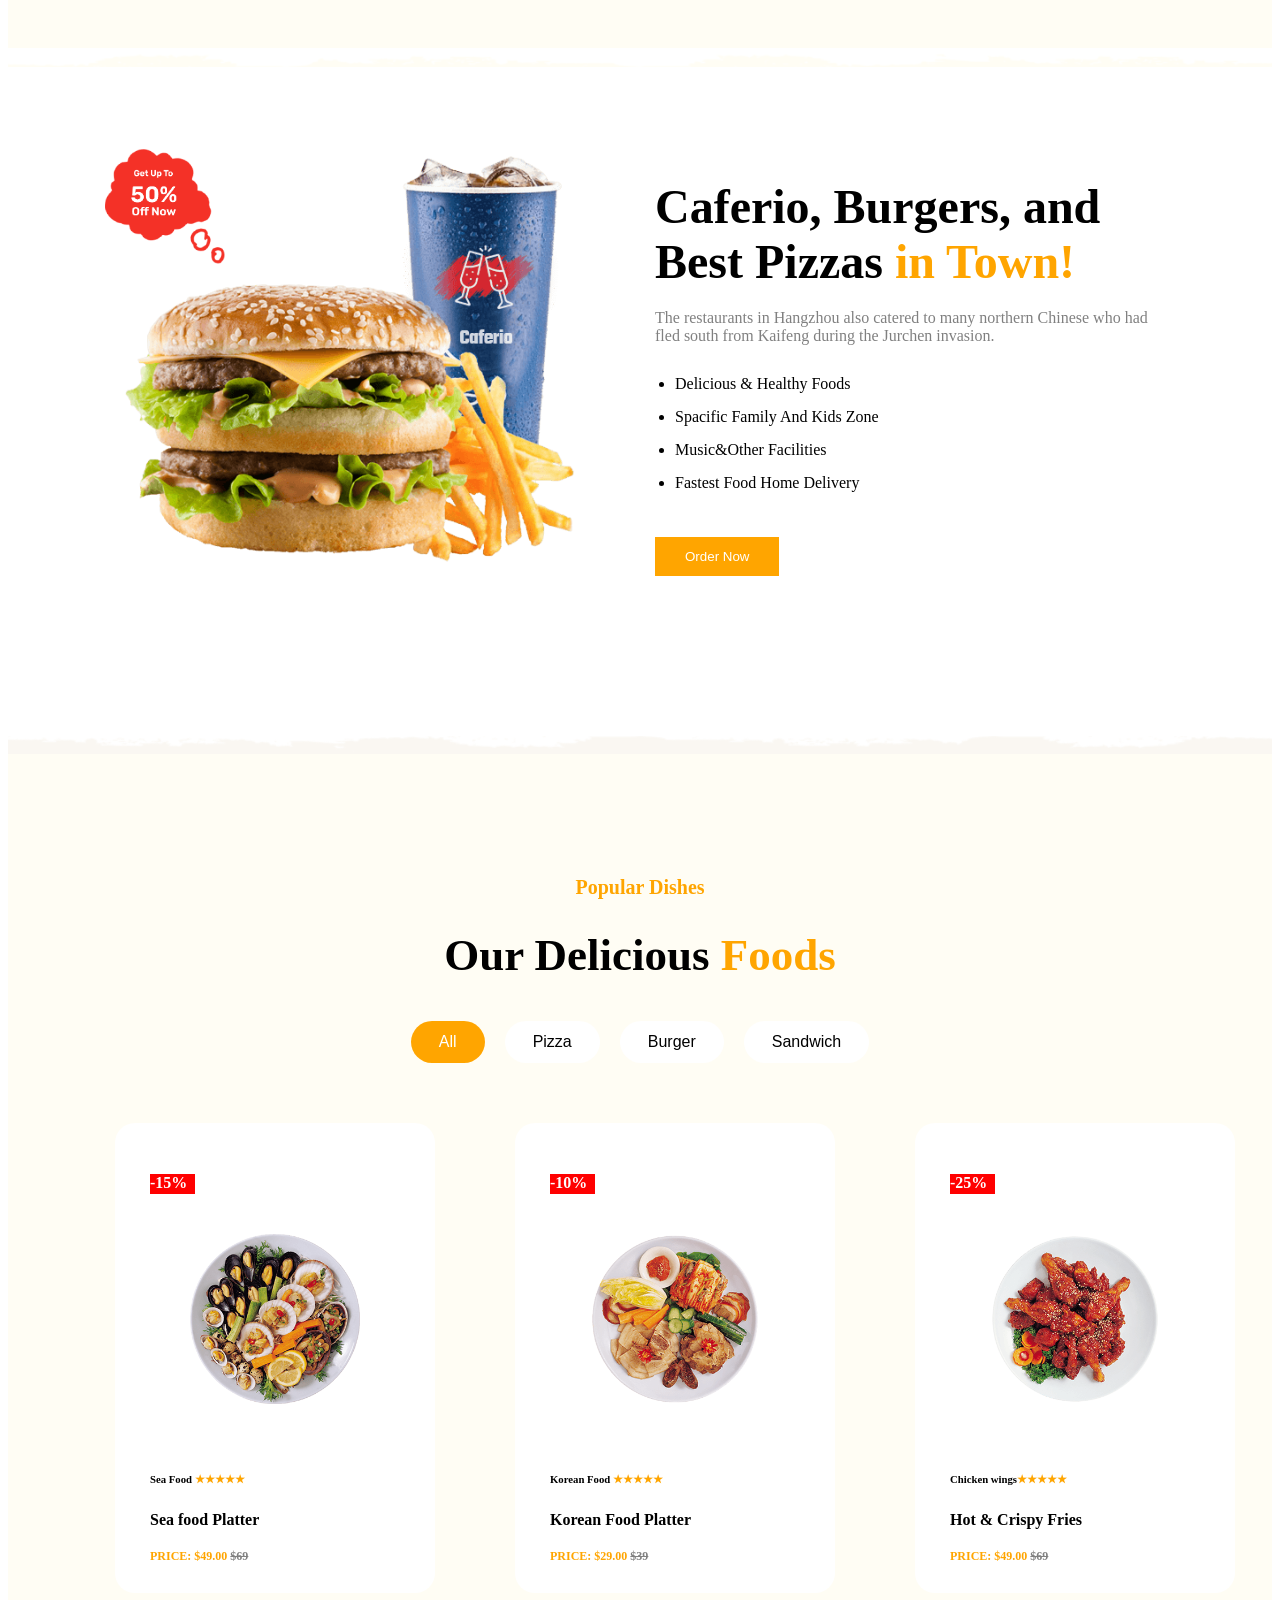
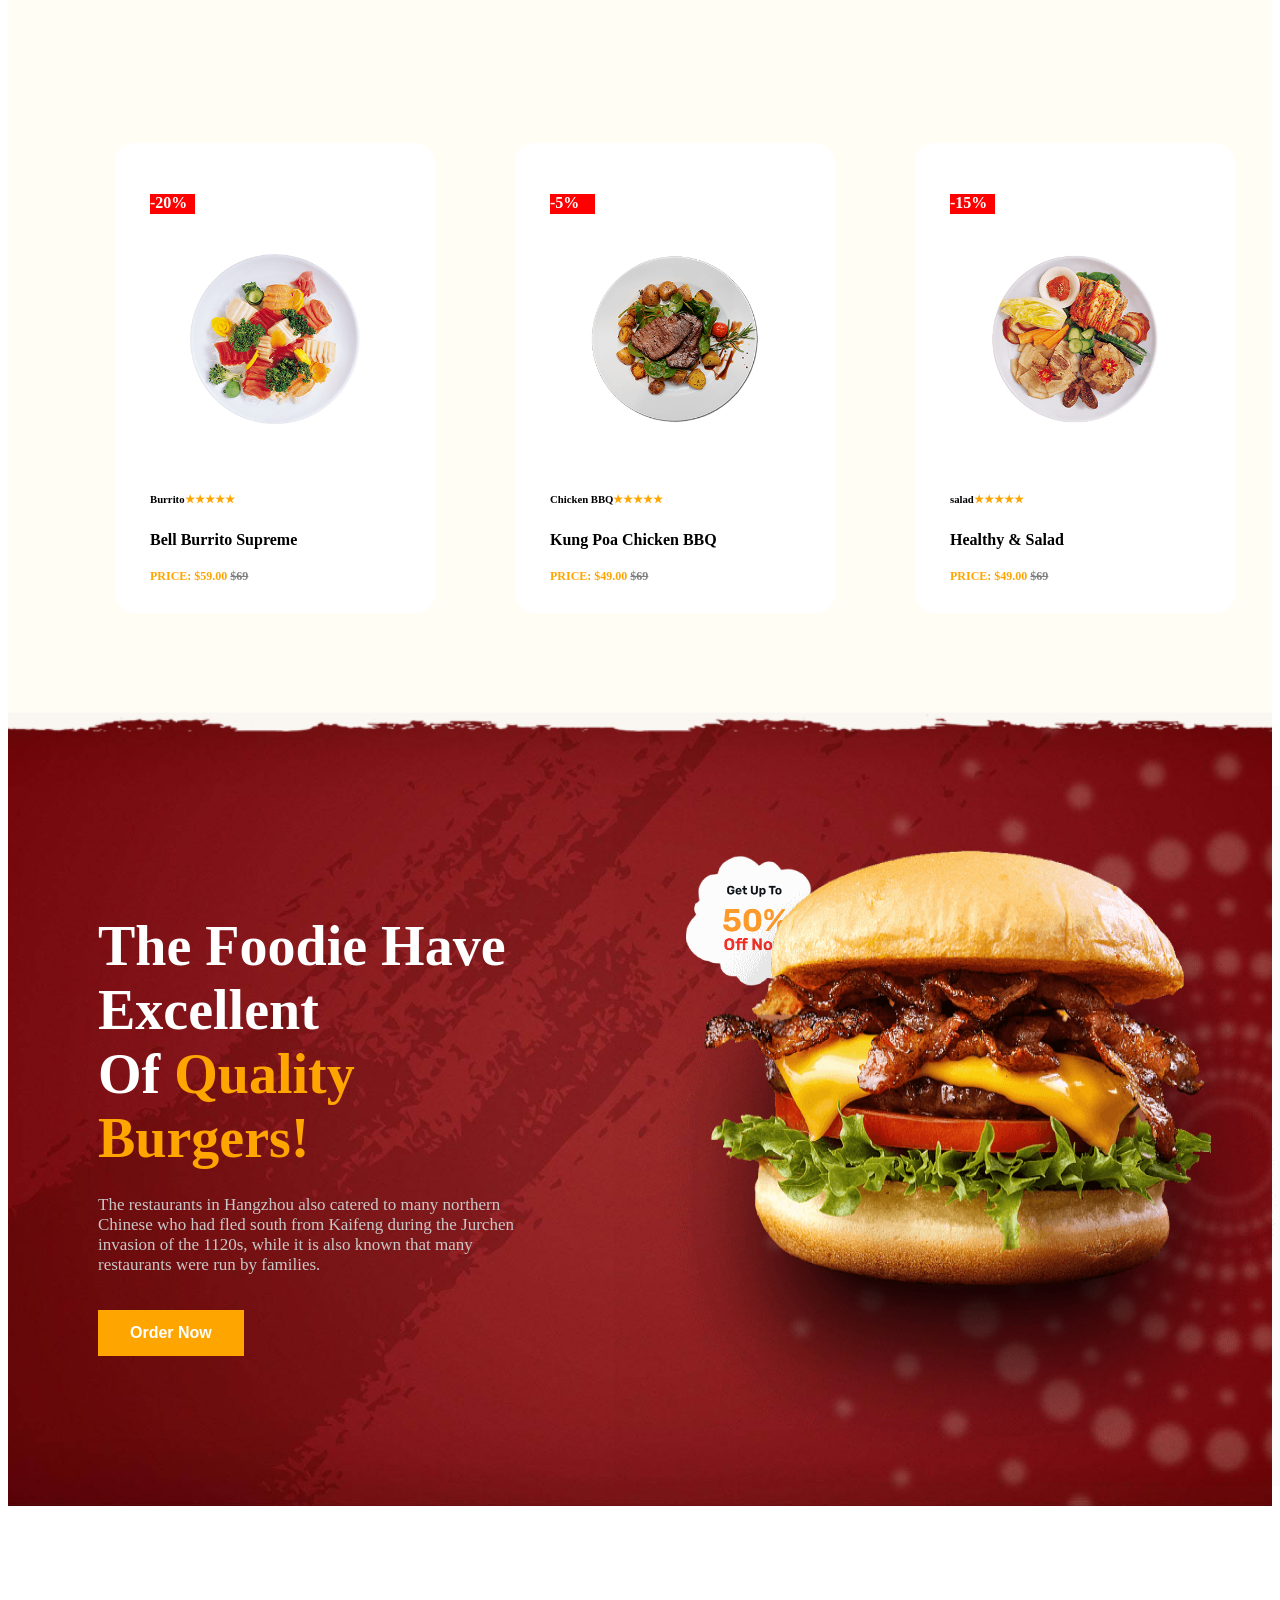
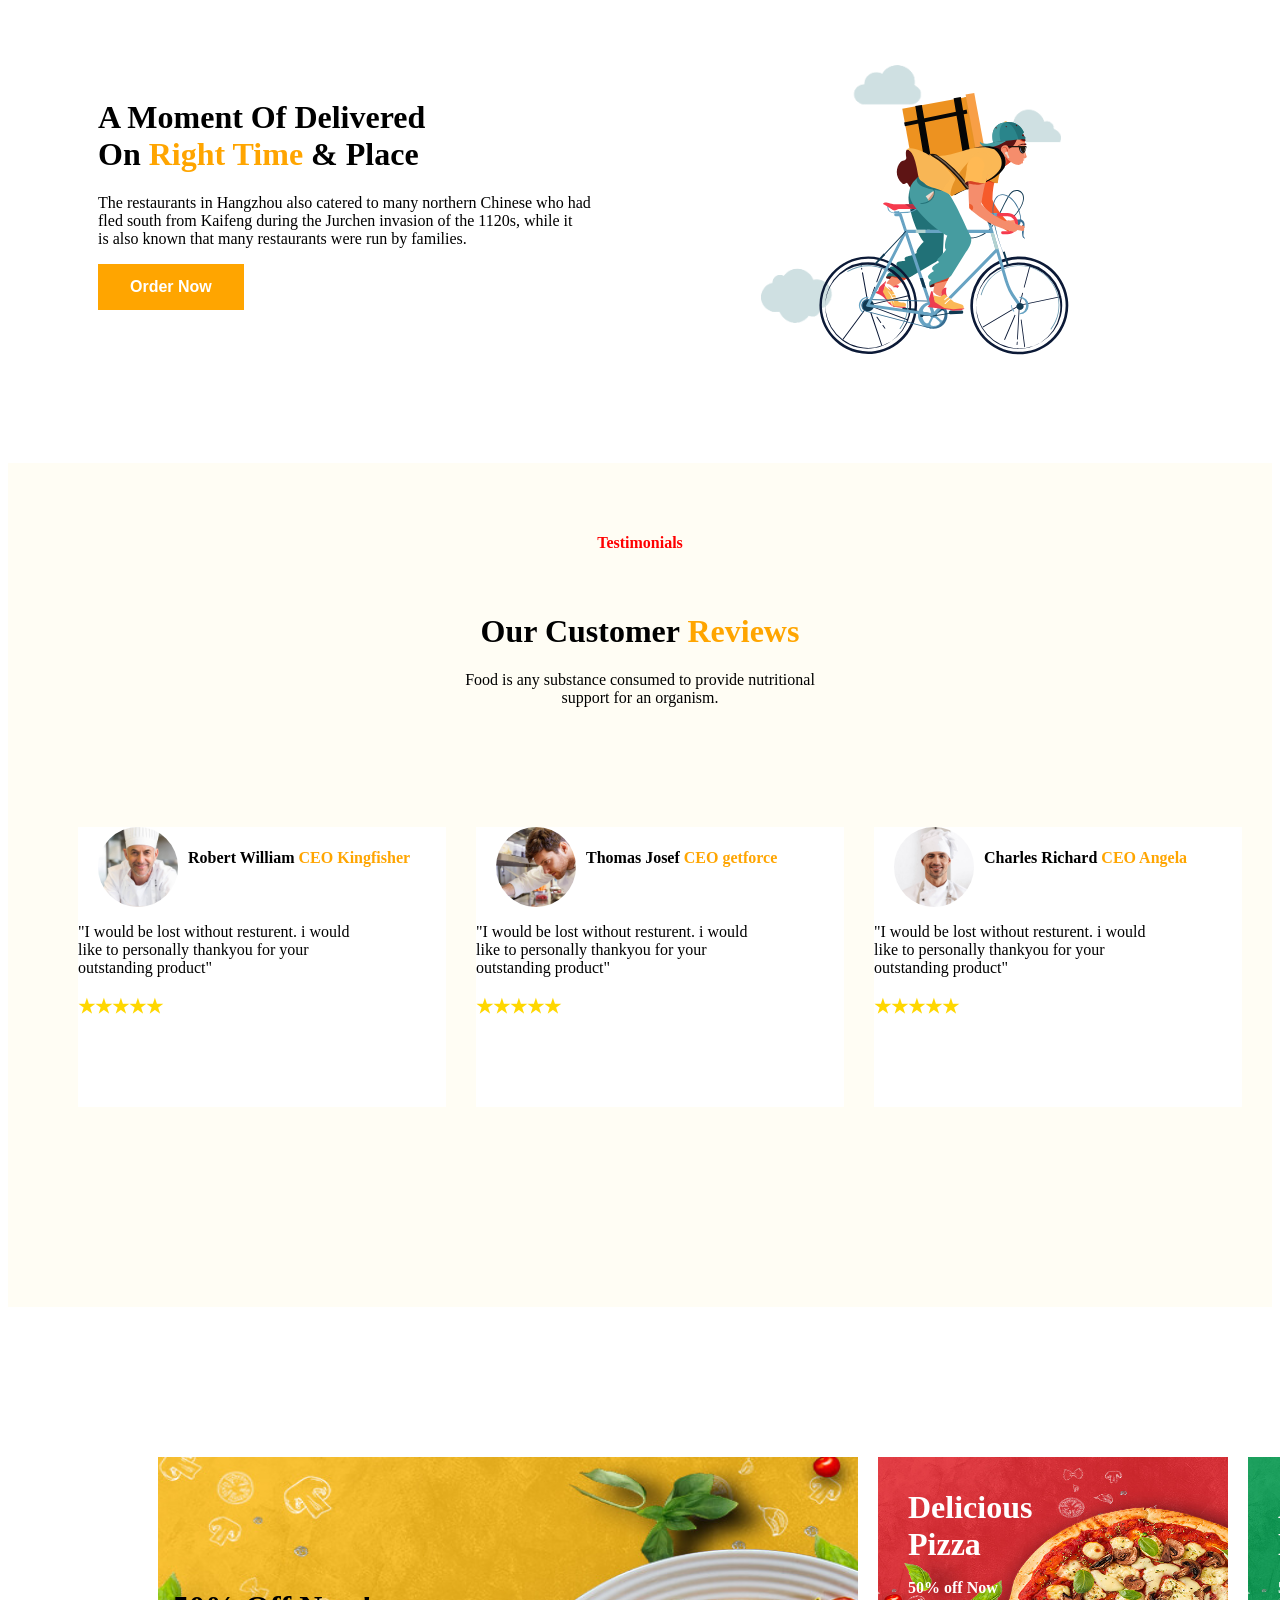
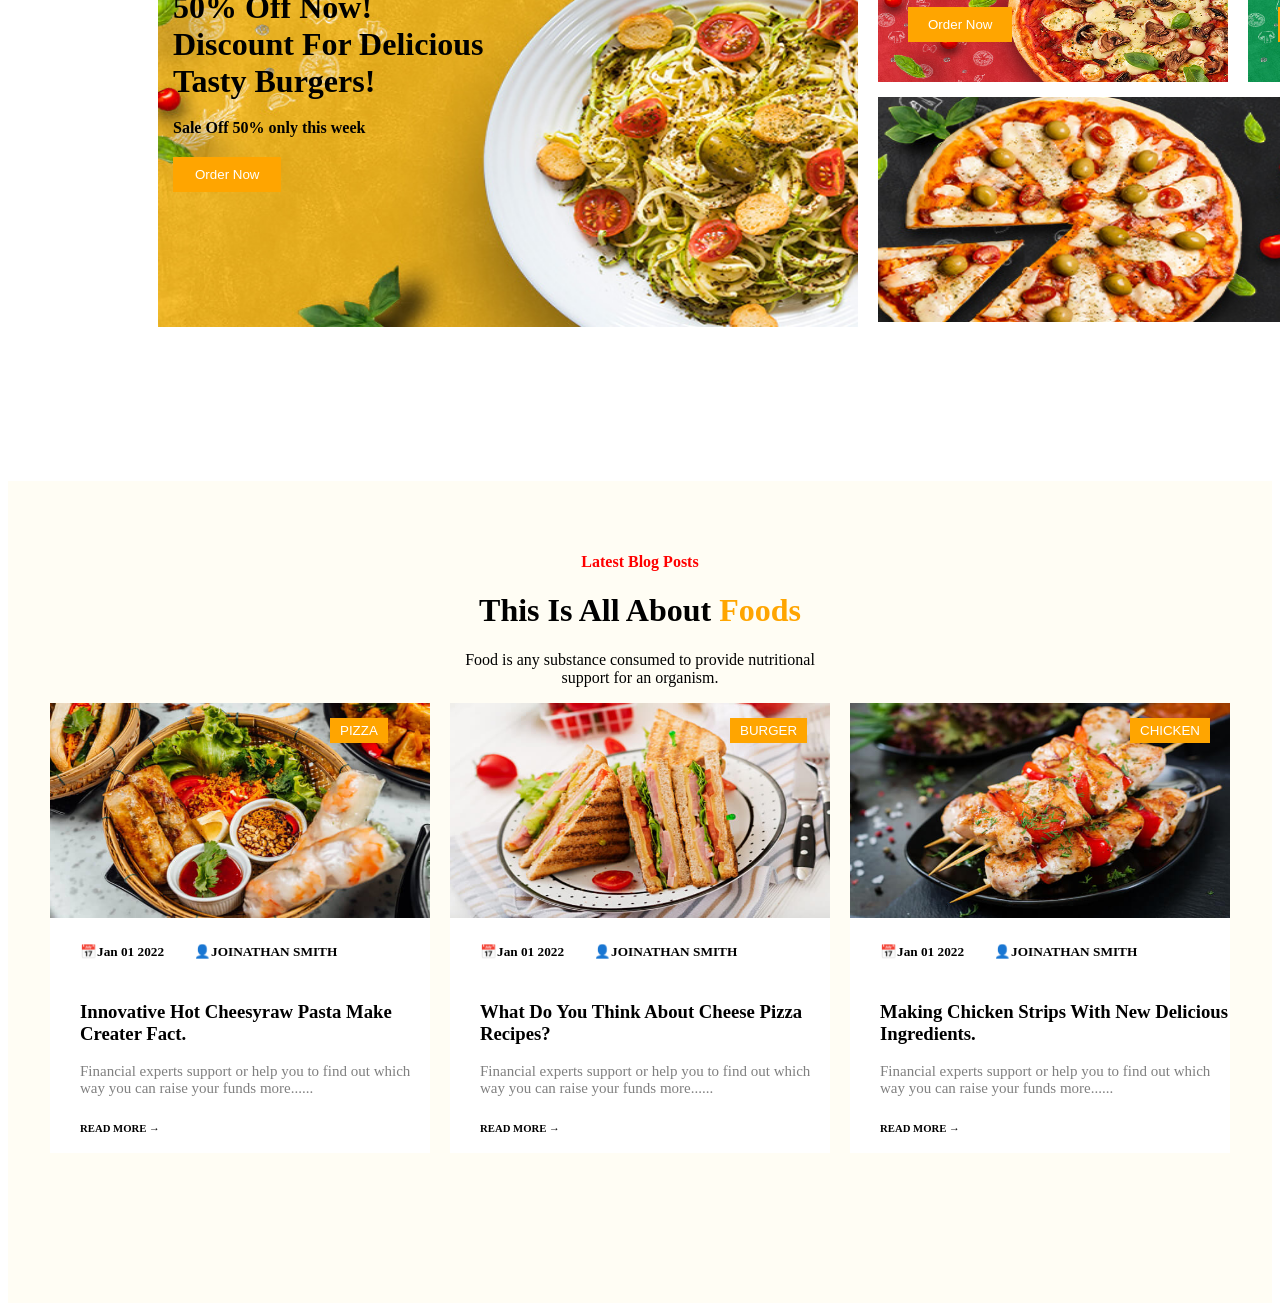
==== commit 41e5d645: "updated id" ====
--- a/index.html
+++ b/index.html
@@ -13,8 +13,8 @@
             <ul class="list">
                 <li>Home</li>
                 <li>About Us</li>
-                <li><a href="shop.html">Shop</a></li> 
-                <li>Blog</li>
+                <li><a href="#shop">Shop</a></li> 
+                <li><a href="#blog">Blog</a></li>
                 <li>Contact Us</li>
                 <li class="search">🔍︎</li>
                 <li>
@@ -114,7 +114,7 @@
         <button>Sandwich</button>
     </div>
 
-    <div class="foodmenu">
+    <div id="shop" class="foodmenu">
 
         <div class="menucard">
             <div class="smallbox">
@@ -308,7 +308,7 @@
         </div>
 </div>
 
-<div class="ninthpage">
+<div id="blog" class="ninthpage">
     <div class="ninthheadings">
         <h4>Latest Blog Posts</h4>
         <h1>This Is All About <span>Foods</span></h1>
--- a/project.css
+++ b/project.css
@@ -14,6 +14,10 @@
     padding: 0;
     font-style: inherit;
     align-items: center;
+}
+a{
+    text-decoration: none;
+    color: white;
 }
 button{
     gap: 20px;
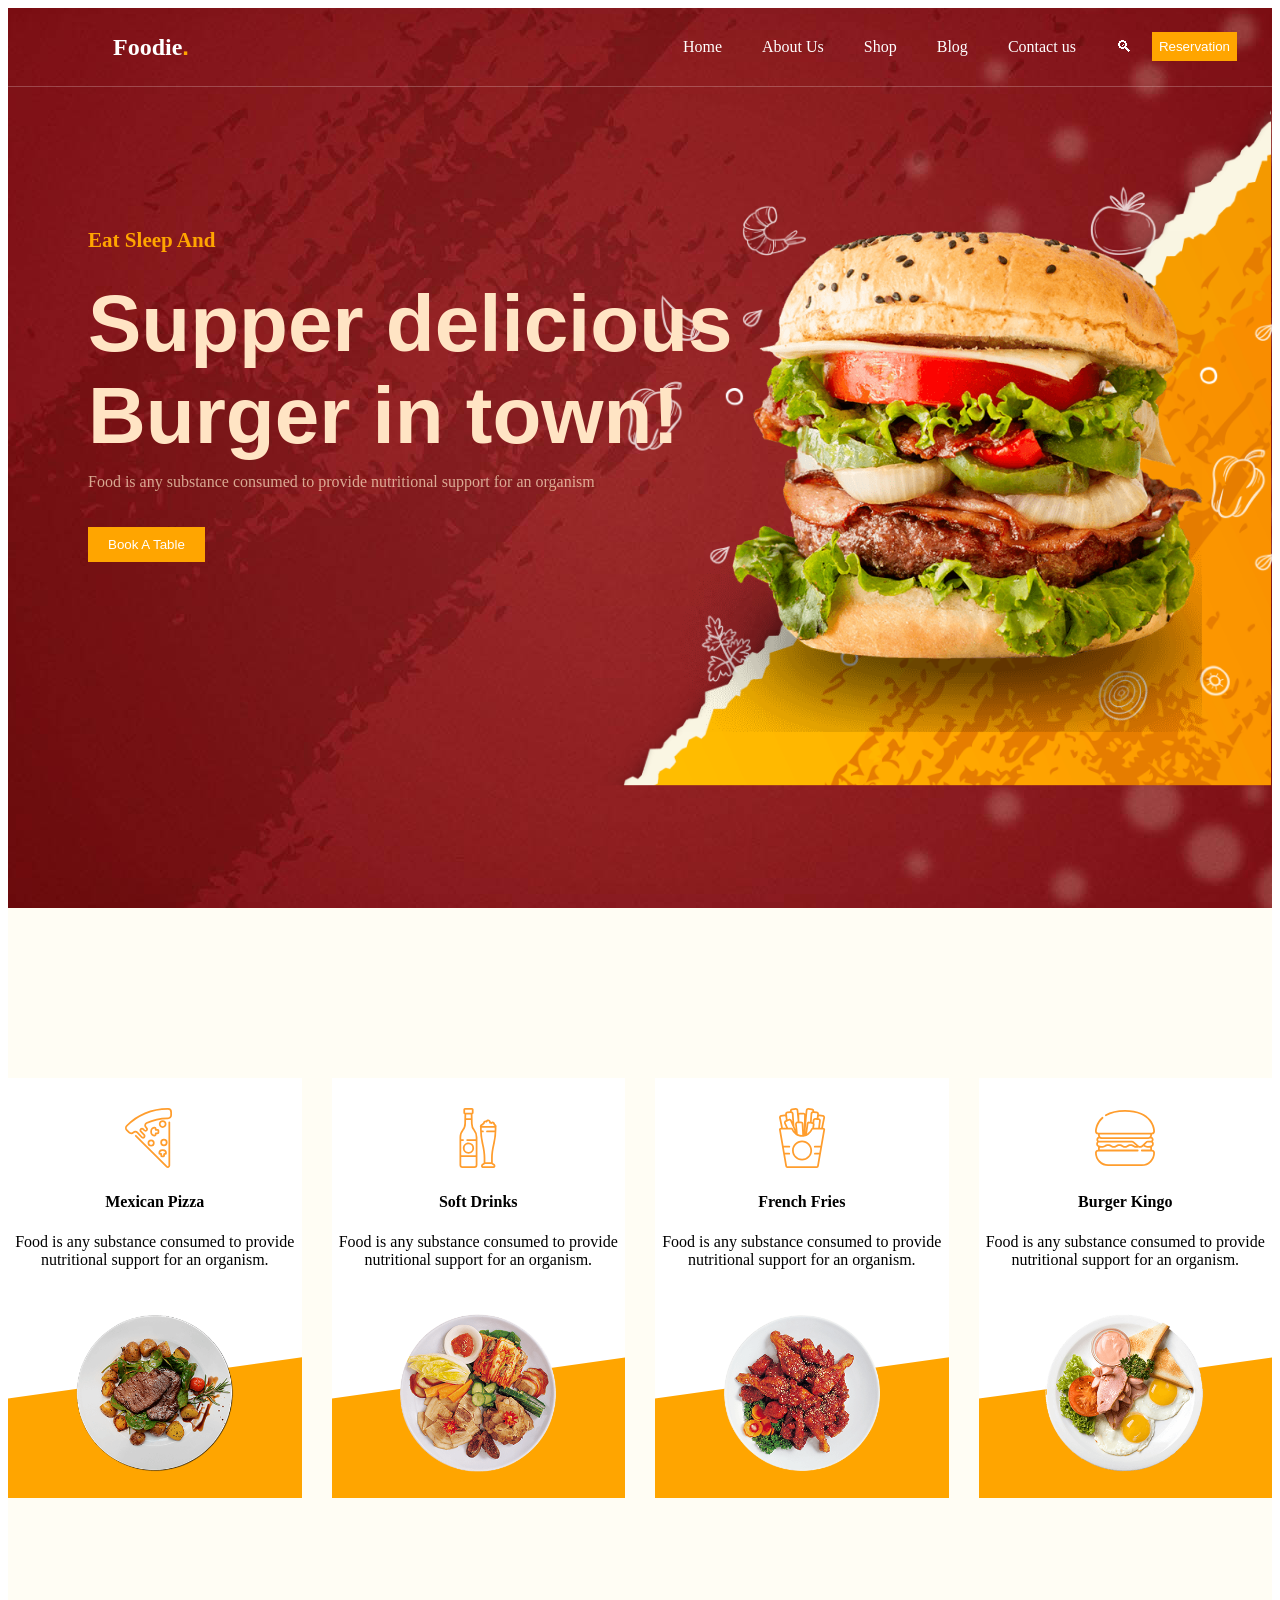
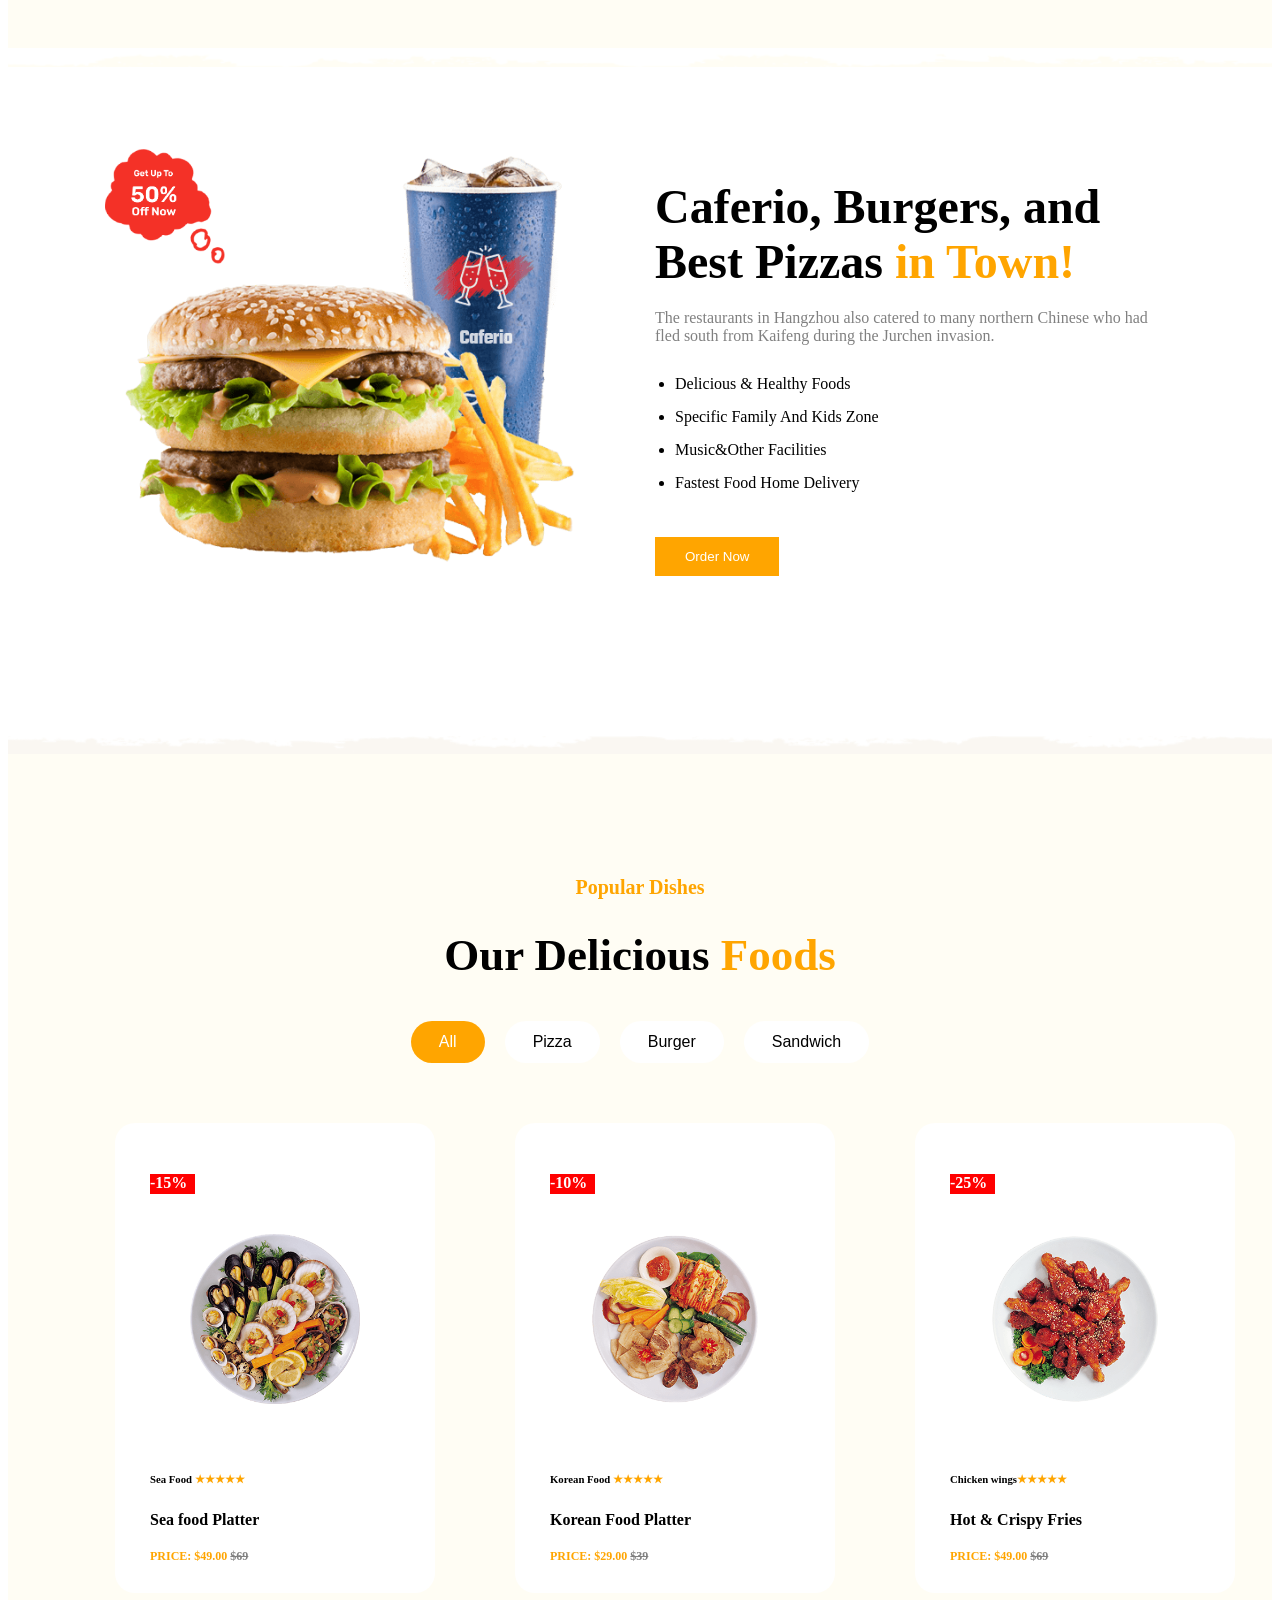
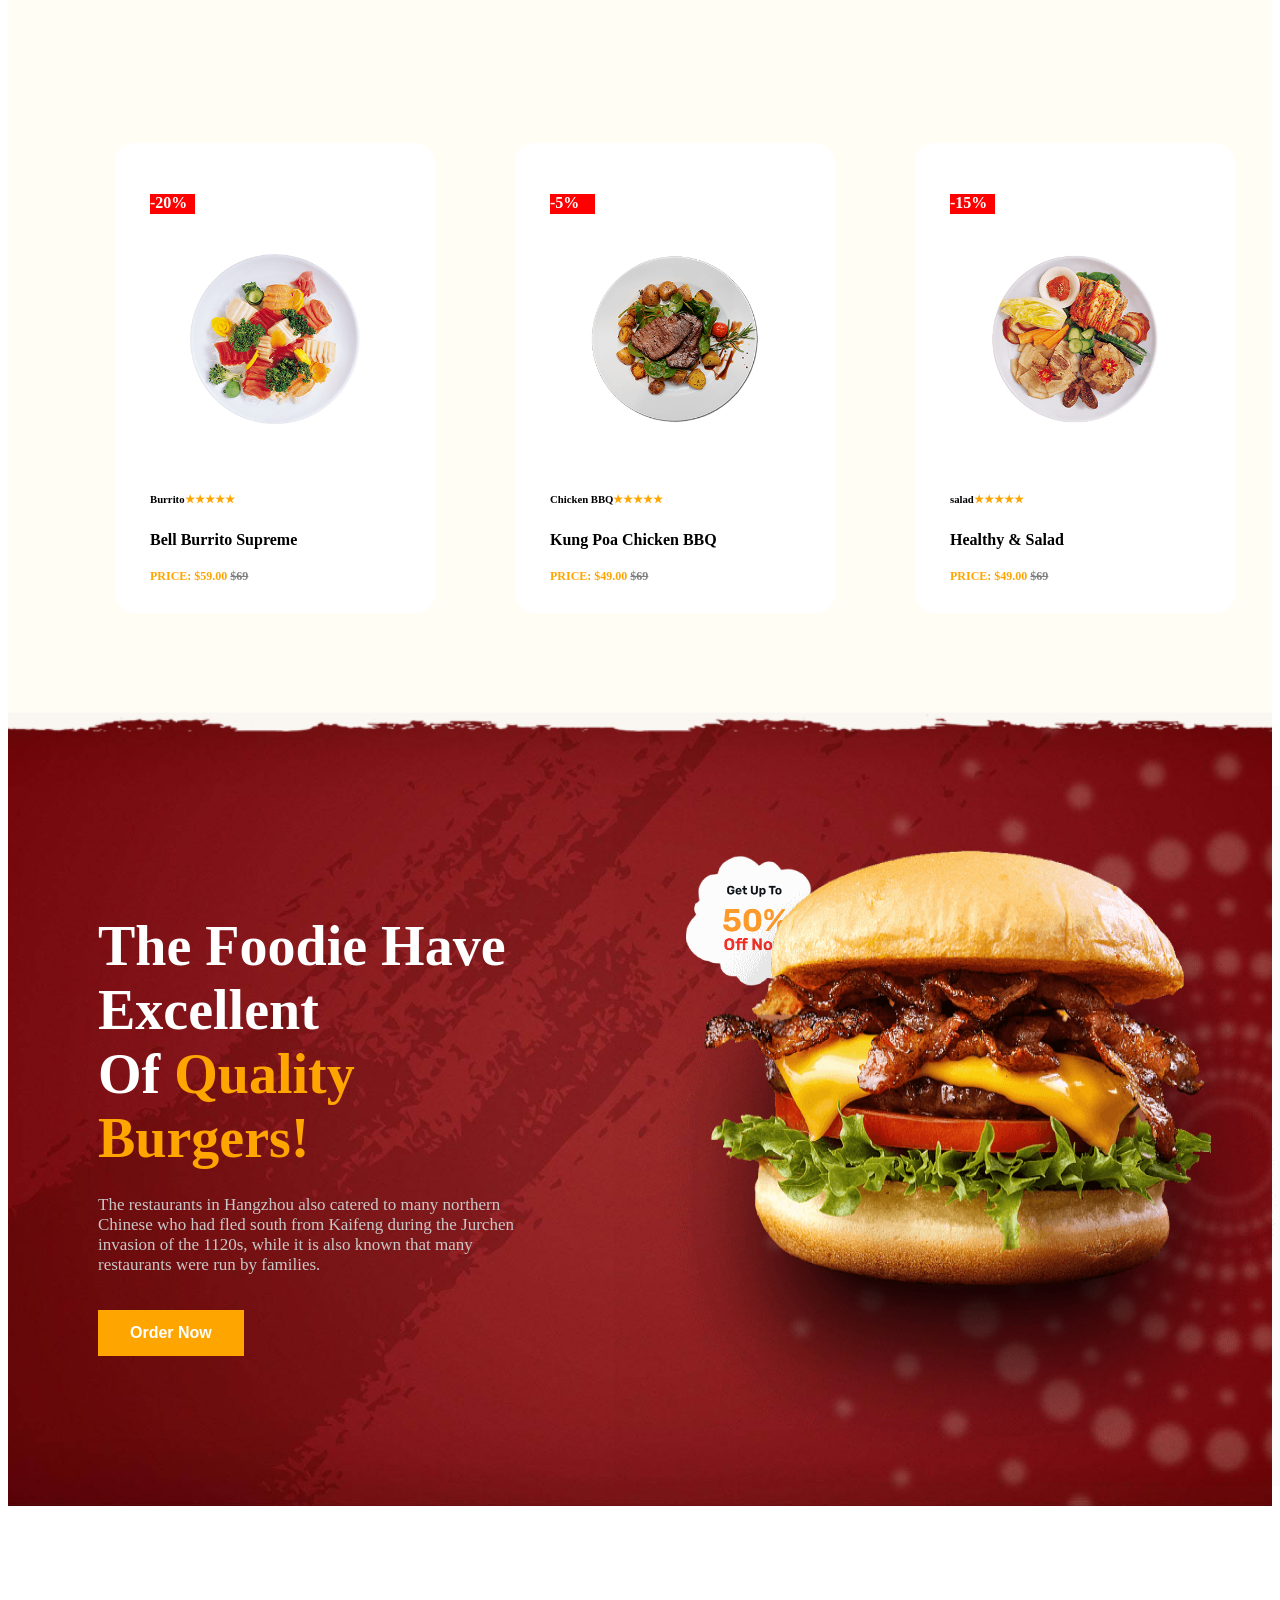
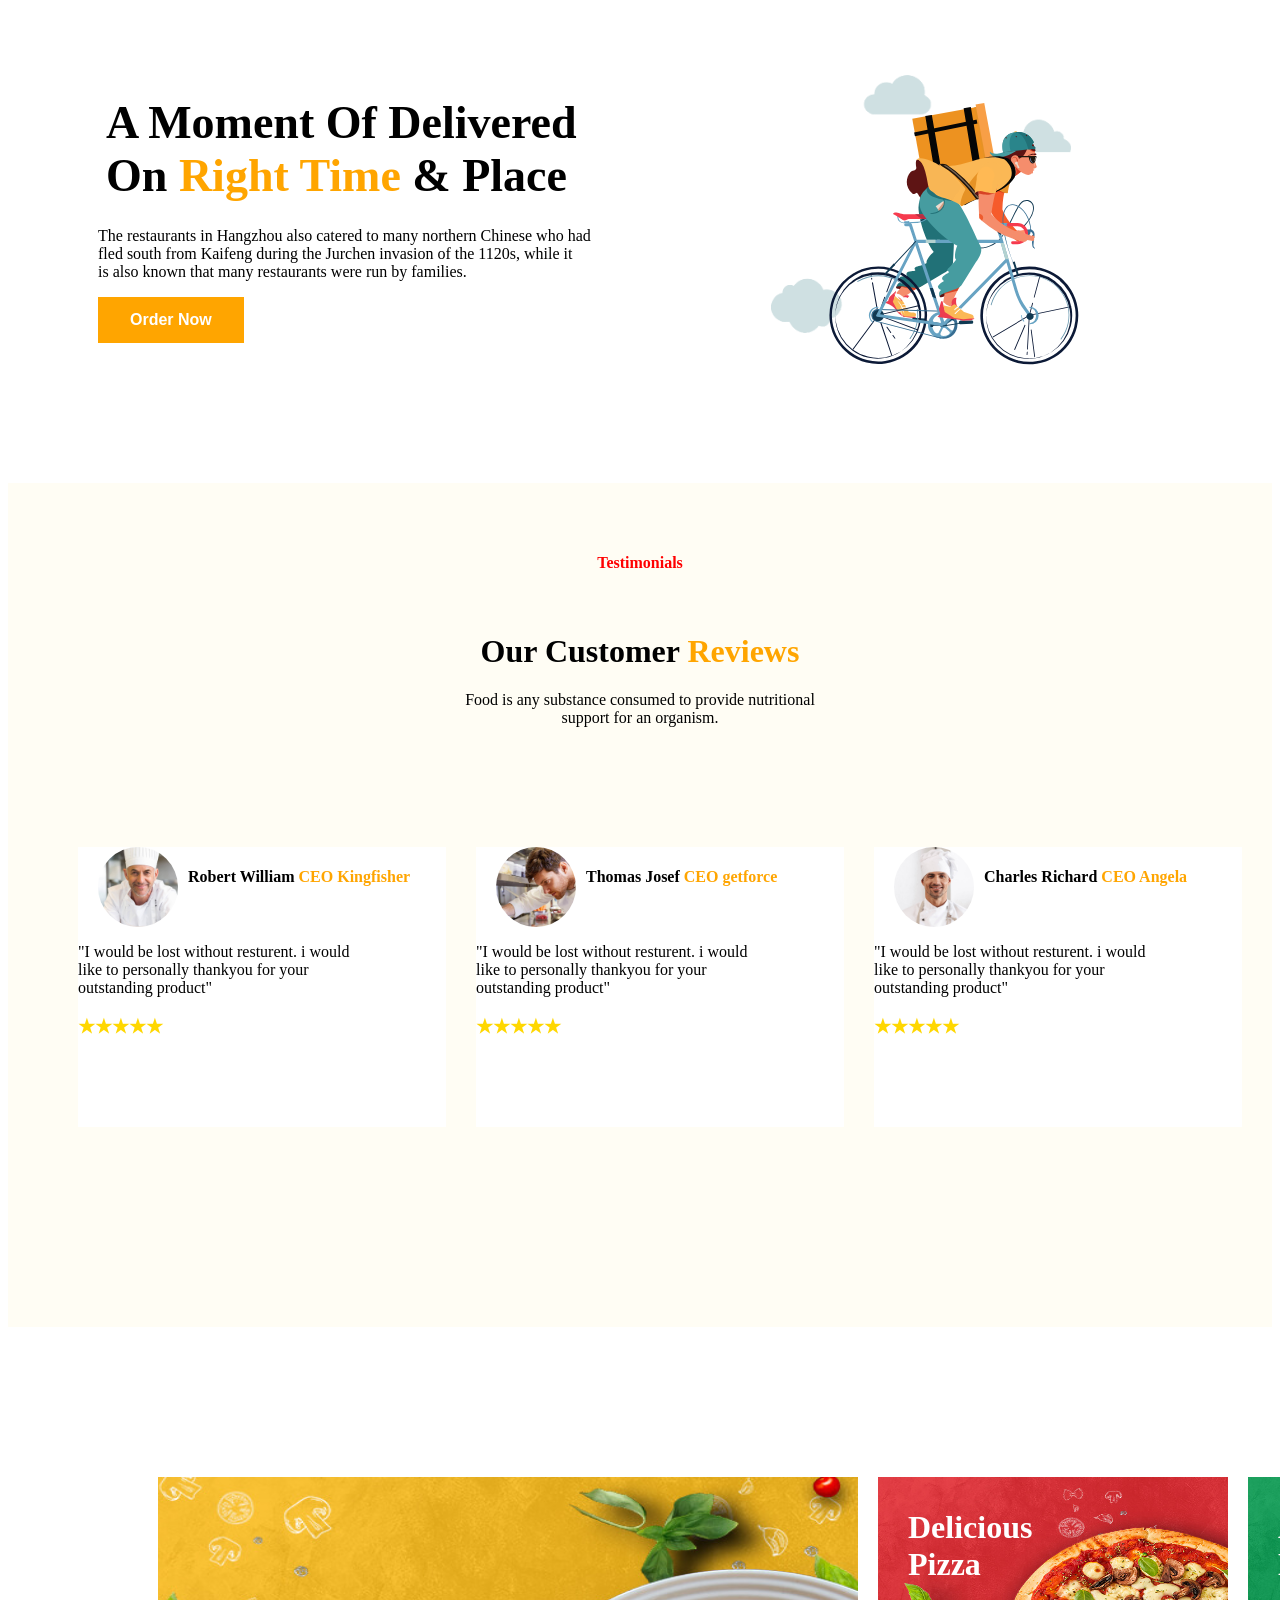
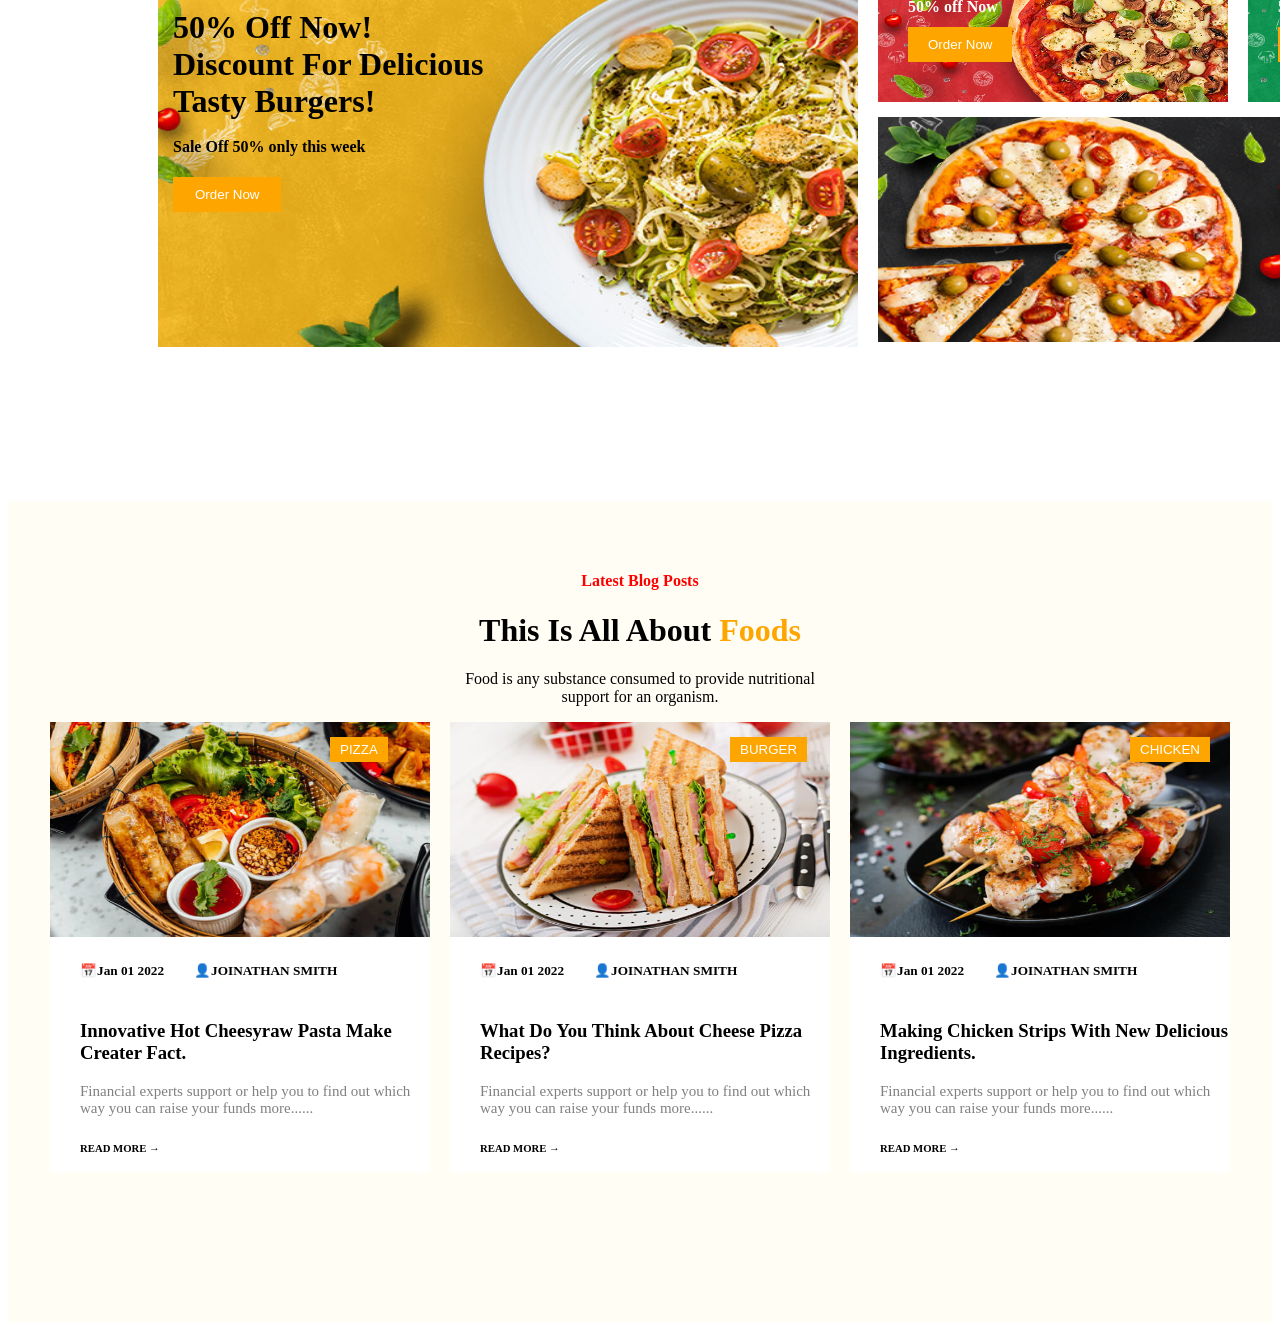
==== commit ca331394: "updated links" ====
--- a/index.html
+++ b/index.html
@@ -11,11 +11,11 @@
         <nav>
             <h2>Foodie<span class="dot">.</span></h2>
             <ul class="list">
-                <li>Home</li>
-                <li>About Us</li>
-                <li><a href="#shop">Shop</a></li> 
-                <li><a href="#blog">Blog</a></li>
-                <li>Contact Us</li>
+                <li><a href="index.html">Home</a></li>
+                <li><a href="about.html">About Us</a></li>
+                <li><a href="shop.html">Shop</a></li> 
+                <li><a href="blog.html">Blog</a></li>
+                <li><a href="contact.html">Contact us</a></li>
                 <li class="search">🔍︎</li>
                 <li>
                     <button class="reservation">Reservation</button>
@@ -43,7 +43,7 @@
         <div class="cards">
         <div class="card">
             <img src="images/promo-icon-1.svg" class="icons" alt="pizza">
-          <h4>Maxican Pizza</h4>
+          <h4>Mexican Pizza</h4>
           <p>Food is any substance consumed to provide nutritional support for an organism.</p> 
           <div class="orange"></div>
           <img src="images/promo-1.png" class="food-img" alt="1st">
@@ -59,7 +59,7 @@
 
         <div class="card">
             <img src="images/promo-icon-3.svg "class="icons" alt="fries">
-          <h4>French Fry</h4>
+          <h4>French Fries</h4>
           <p>Food is any substance consumed to provide nutritional support for an organism.</p>
           <div class="orange"></div>
           <img src="images/promo-3.png" class="food-img" alt="3rd"> 
@@ -92,7 +92,7 @@
         </p>
         <ul>
             <li>Delicious & Healthy Foods</li>
-            <li>Spacific Family And Kids Zone</li>
+            <li>Specific Family And Kids Zone</li>
             <li>Music&Other Facilities </li>
             <li>Fastest Food Home Delivery</li>
         </ul>
@@ -207,7 +207,7 @@
 <div class="sixthpage">
     <img src="images/shape-white.png" class="curvesixth" alt="">
     <div class="sixthcontent">
-        <div class="sixththleft">
+        <div class="sixthleft">
             <h1>
                 A Moment Of Delivered <br> On <span>Right Time</span> & Place
             </h1>
--- a/project.css
+++ b/project.css
@@ -18,9 +18,6 @@
 a{
     text-decoration: none;
     color: white;
-}
-button{
-    gap: 20px;
 }
 .image-container{
     position: relative;
@@ -418,10 +415,10 @@
 }
 .sixthleft h1{
     color:rgb(0, 0, 0);
-    font-size:56px;
-    text-align: center;
+    font-size:46px;
     font: bolder;
     margin-bottom:25px;
+    margin-left: 8px;
 }
 .sixthleft span{
     color: orange;
@@ -679,4 +676,8 @@
 .blogheading p{
     font-size: 15px;
     color: gray;
+}
+nav {
+    position: relative;
+    z-index: 1000;
 }
